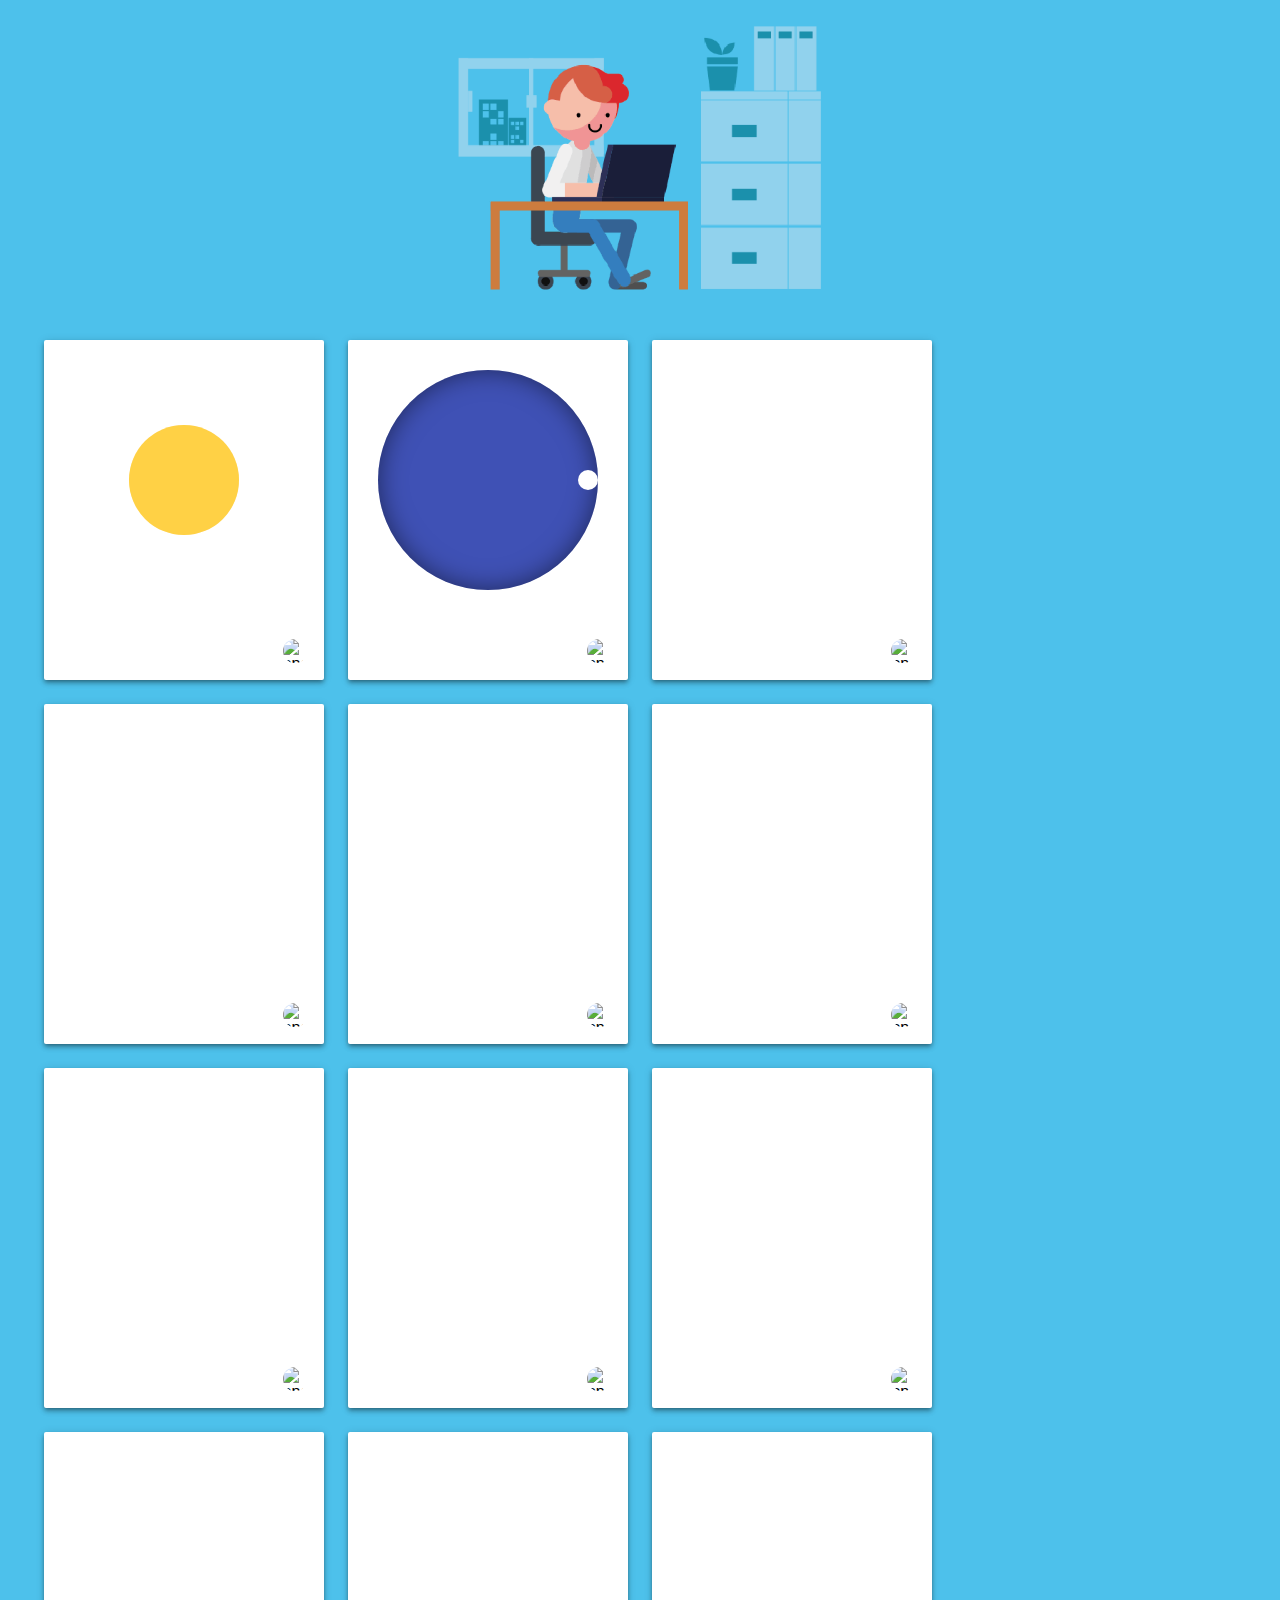
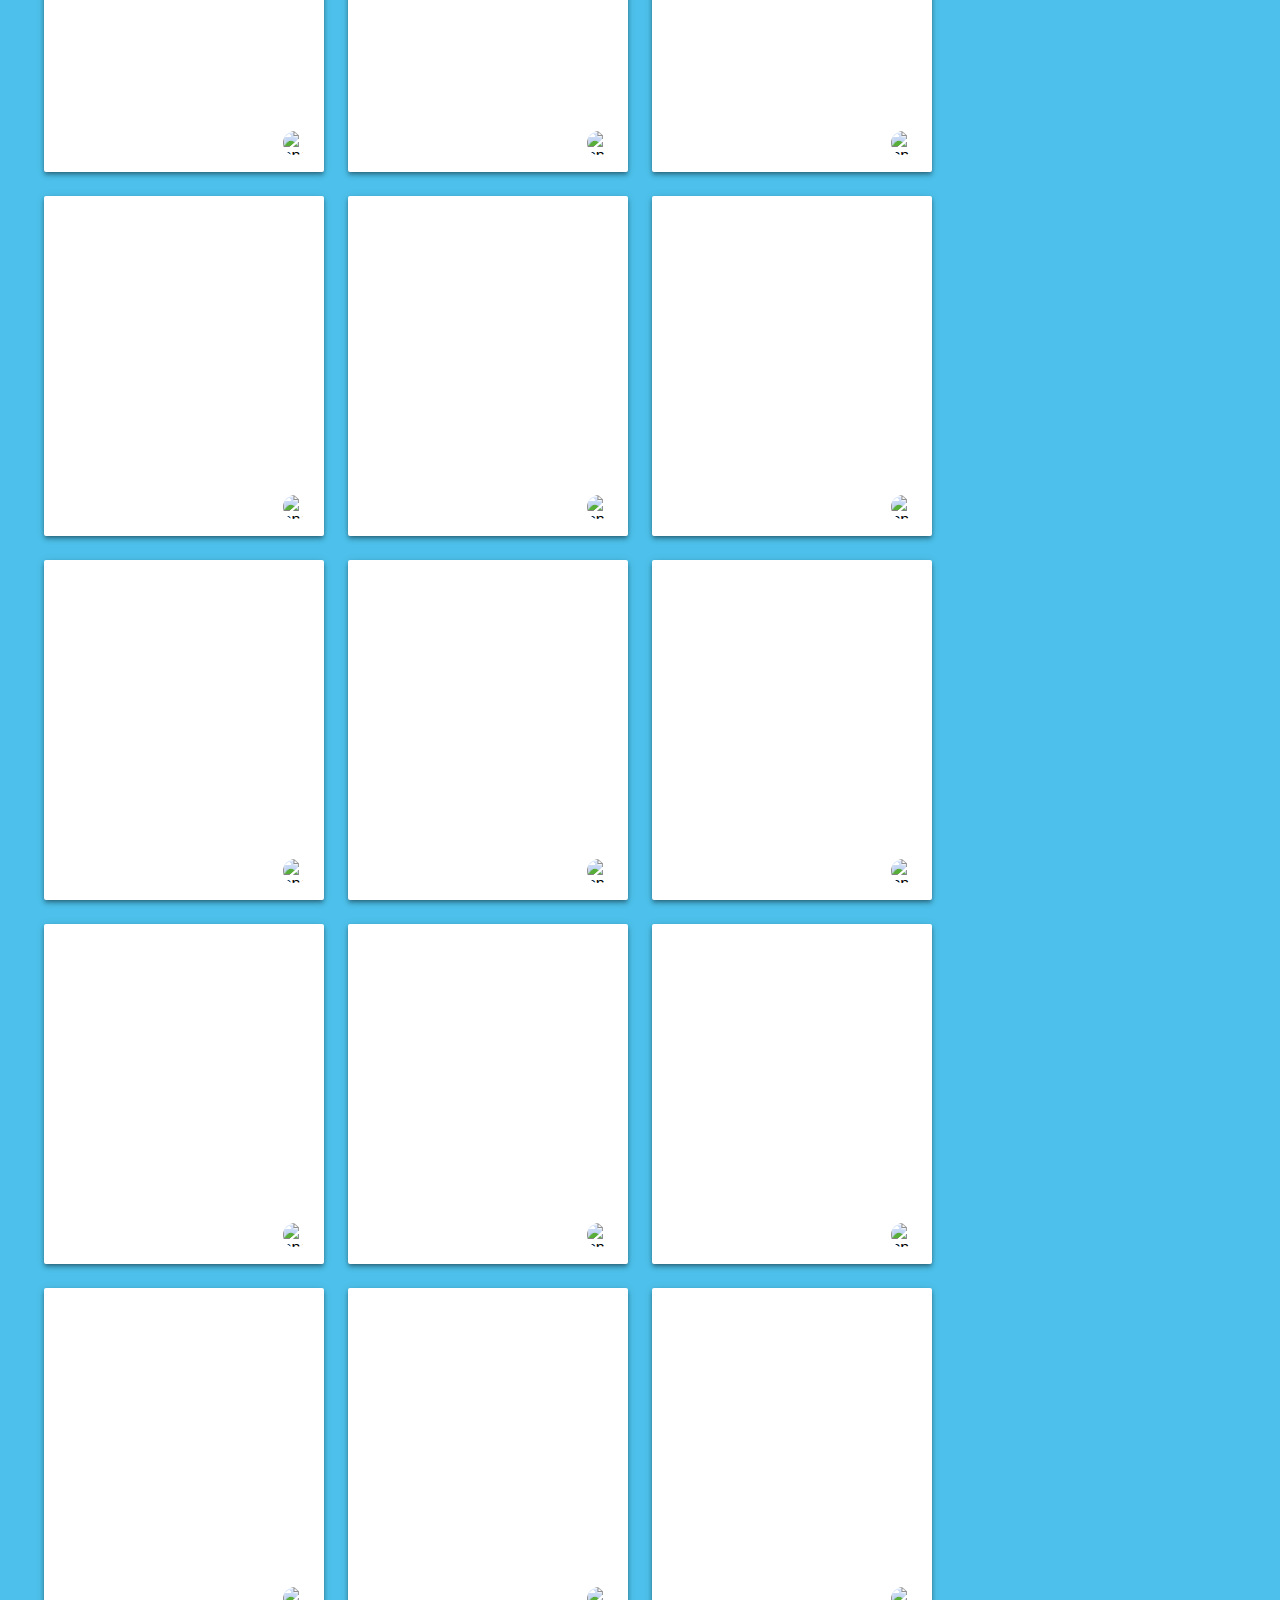
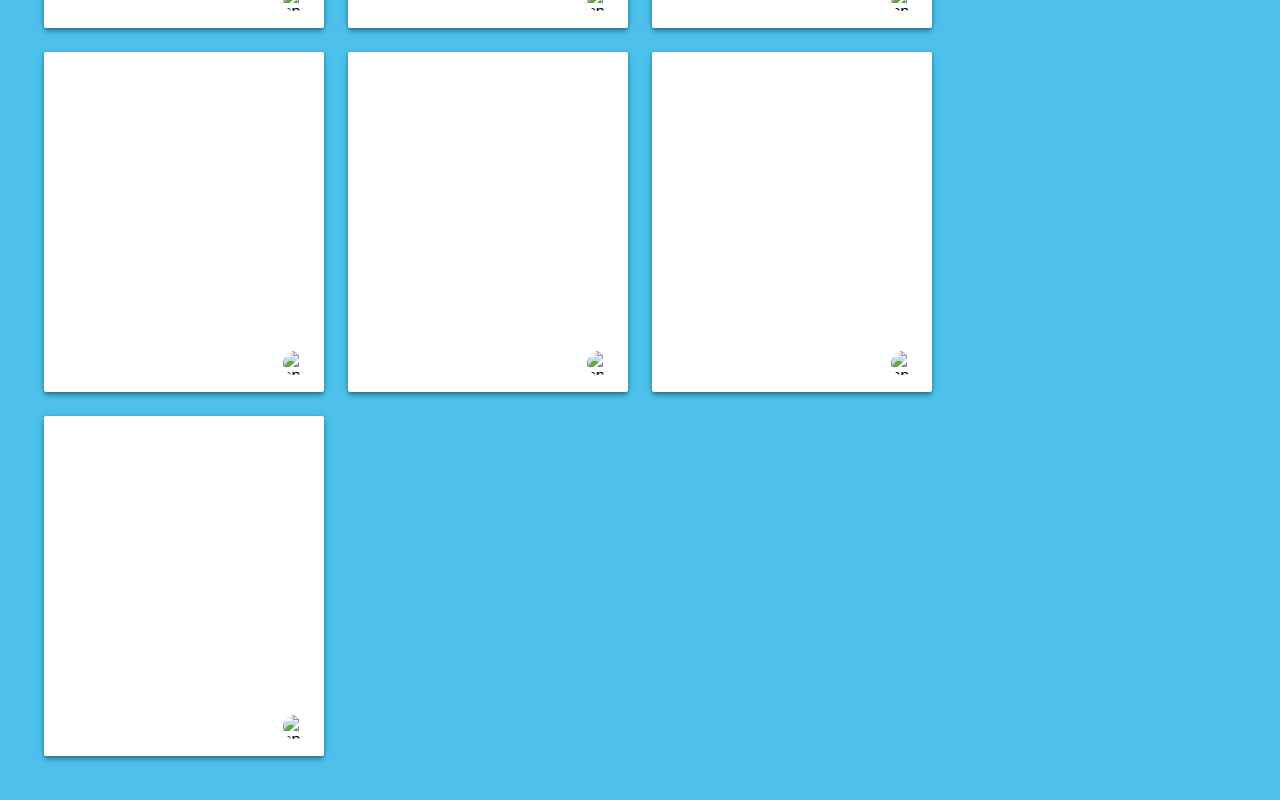
==== coding.html @ 50e4f15d "trying somethin new" ====
<!DOCTYPE html>
<html lang="en">

<head>
    <meta charset="UTF-8">
    <title>Coding</title>
    <meta name="viewport" content="width=device-width, initial-scale=1" />
    <meta name="theme-color" content="#03a9f4" />
    <!-- <link href="https://fonts.googleapis.com/css?family=Fira+Sans:400,500,700" rel="stylesheet"> -->
    <link rel="stylesheet" href="styles/card-grid.min.css">
    <link rel="manifest" href="functions/manifest.json">
    <link rel="shortcut icon" href="assets/fav.ico">
    <link href="assets/fav.ico" rel="icon" sizes="192x192">
    <link rel="apple-touch-icon" href="assets/fav.ico">
</head>

<body class="coding">
    <div class="header">
        <img src="assets/code.png" alt="code-image">
    </div>
    <div class="grid-wrapper">
        <div class="mini-card">
            <div class="animation-wrapper">
                <div class="cir"></div>
                <div class="cir cir-2 "></div>
            </div>
            <div class="open-logo">
                <img src="assets/open.svg" alt="open-svg" />
            </div>
        </div>
        <div class="mini-card ">
            <div class="animation-wrapper">
                <div class="clocks"></div>
            </div>
            <div class="open-logo">
                <img src="assets/open.svg" alt="open-svg" />
            </div>
        </div>
        <div class="mini-card ">
            <div class="animation-wrapper"></div>
            <div class="open-logo">
                <img src="assets/open.svg" alt="open-svg" />
            </div>
        </div>
        <div class="mini-card ">
            <div class="animation-wrapper"></div>
            <div class="open-logo">
                <img src="assets/open.svg" alt="open-svg" />
            </div>
        </div>
        <div class="mini-card ">
            <div class="animation-wrapper"></div>
            <div class="open-logo">
                <img src="assets/open.svg" alt="open-svg" />
            </div>
        </div>
        <div class="mini-card ">
            <div class="animation-wrapper"></div>
            <div class="open-logo">
                <img src="assets/open.svg" alt="open-svg" />
            </div>
        </div>
        <div class="mini-card ">
            <div class="animation-wrapper"></div>
            <div class="open-logo">
                <img src="assets/open.svg" alt="open-svg" />
            </div>
        </div>
        <div class="mini-card ">
            <div class="animation-wrapper"></div>
            <div class="open-logo">
                <img src="assets/open.svg" alt="open-svg" />
            </div>
        </div>
        <div class="mini-card ">
            <div class="animation-wrapper"></div>
            <div class="open-logo">
                <img src="assets/open.svg" alt="open-svg" />
            </div>
        </div>
        <div class="mini-card ">
            <div class="animation-wrapper"></div>
            <div class="open-logo">
                <img src="assets/open.svg" alt="open-svg" />
            </div>
        </div>
        <div class="mini-card ">
            <div class="animation-wrapper"></div>
            <div class="open-logo">
                <img src="assets/open.svg" alt="open-svg" />
            </div>
        </div>
        <div class="mini-card ">
            <div class="animation-wrapper"></div>
            <div class="open-logo">
                <img src="assets/open.svg" alt="open-svg" />
            </div>
        </div>
        <div class="mini-card ">
            <div class="animation-wrapper"></div>
            <div class="open-logo">
                <img src="assets/open.svg" alt="open-svg" />
            </div>
        </div>
        <div class="mini-card ">
            <div class="animation-wrapper"></div>
            <div class="open-logo">
                <img src="assets/open.svg" alt="open-svg" />
            </div>
        </div>
        <div class="mini-card ">
            <div class="animation-wrapper"></div>
            <div class="open-logo">
                <img src="assets/open.svg" alt="open-svg" />
            </div>
        </div>
        <div class="mini-card ">
            <div class="animation-wrapper"></div>
            <div class="open-logo">
                <img src="assets/open.svg" alt="open-svg" />
            </div>
        </div>
        <div class="mini-card ">
            <div class="animation-wrapper"></div>
            <div class="open-logo">
                <img src="assets/open.svg" alt="open-svg" />
            </div>
        </div>
        <div class="mini-card ">
            <div class="animation-wrapper"></div>
            <div class="open-logo">
                <img src="assets/open.svg" alt="open-svg" />
            </div>
        </div>
        <div class="mini-card ">
            <div class="animation-wrapper"></div>
            <div class="open-logo">
                <img src="assets/open.svg" alt="open-svg" />
            </div>
        </div>
        <div class="mini-card ">
            <div class="animation-wrapper"></div>
            <div class="open-logo">
                <img src="assets/open.svg" alt="open-svg" />
            </div>
        </div>
        <div class="mini-card ">
            <div class="animation-wrapper"></div>
            <div class="open-logo">
                <img src="assets/open.svg" alt="open-svg" />
            </div>
        </div>
        <div class="mini-card ">
            <div class="animation-wrapper"></div>
            <div class="open-logo">
                <img src="assets/open.svg" alt="open-svg" />
            </div>
        </div>
        <div class="mini-card ">
            <div class="animation-wrapper"></div>
            <div class="open-logo">
                <img src="assets/open.svg" alt="open-svg" />
            </div>
        </div>
        <div class="mini-card ">
            <div class="animation-wrapper"></div>
            <div class="open-logo">
                <img src="assets/open.svg" alt="open-svg" />
            </div>
        </div>
        <div class="mini-card ">
            <div class="animation-wrapper"></div>
            <div class="open-logo">
                <img src="assets/open.svg" alt="open-svg" />
            </div>
        </div>
        <div class="mini-card ">
            <div class="animation-wrapper"></div>
            <div class="open-logo">
                <img src="assets/open.svg" alt="open-svg" />
            </div>
        </div>
        <div class="mini-card ">
            <div class="animation-wrapper"></div>
            <div class="open-logo">
                <img src="assets/open.svg" alt="open-svg" />
            </div>
        </div>
        <div class="mini-card ">
            <div class="animation-wrapper"></div>
            <div class="open-logo">
                <img src="assets/open.svg" alt="open-svg" />
            </div>
        </div>
    </div>
</body>

<script>
    (function(i, s, o, g, r, a, m) {
        i['GoogleAnalyticsObject'] = r;
        i[r] = i[r] || function() {
            (i[r].q = i[r].q || []).push(arguments)
        }, i[r].l = 1 * new Date();
        a = s.createElement(o),
            m = s.getElementsByTagName(o)[0];
        a.async = 1;
        a.src = g;
        m.parentNode.insertBefore(a, m)
    })(window, document, 'script', 'https://www.google-analytics.com/analytics.js', 'ga');

    ga('create', 'UA-74051831-1', 'auto');
    ga('send', 'pageview');
</script>

</html>
---- styles/card-grid.min.css ----
@keyframes gol-gol{0%,100%{transform:rotateY(0deg);border:3px solid rgba(0,0,0,0.3)}50%{transform:rotateY(180deg);border:3px solid rgba(0,0,0,0.6)}}@keyframes chapak{0%,100%{transform:translate(-50%, -50%) scale(1)}50%{transform:translate(-50%, -50%) scale(1.5)}}@keyframes jaake-aa{0%{transform:translate(-50%, -50%) scale(1)}50%{transform:translate(-50%, -50%) scale(0)}100%{background:#71c646;transform:translate(-50%, -50%) scale(1)}}@keyframes gol-gol{0%,100%{transform:rotateY(0deg);border:3px solid rgba(0,0,0,0.3)}50%{transform:rotateY(180deg);border:3px solid rgba(0,0,0,0.6)}}@keyframes chapak{0%,100%{transform:translate(-50%, -50%) scale(1)}50%{transform:translate(-50%, -50%) scale(1.5)}}@keyframes jaake-aa{0%{transform:translate(-50%, -50%) scale(1)}50%{transform:translate(-50%, -50%) scale(0)}100%{background:#71c646;transform:translate(-50%, -50%) scale(1)}}.cir{position:relative;display:inline-block;top:50%;left:50%;-webkit-transform:translate(-50%, -50%);transform:translate(-50%, -50%);position:absolute;width:110px;height:110px;background:rgba(255,193,7,0.5);border-radius:50%;animation:ripple 2s ease-in-out infinite}.cir-2{animation:ripple 1s ease-in-out infinite}.clocks{position:relative;display:inline-block;top:50%;left:50%;-webkit-transform:translate(-50%, -50%);transform:translate(-50%, -50%);width:220px;height:220px;background:#3F51B5;box-shadow:inset 0 0 26px rgba(0,0,0,0.5);float:left;border-radius:50%;animation:tick-tock 2s ease-in-out infinite}.clocks::after{position:absolute;content:"";display:inline-block;width:20px;height:20px;background:#fff;border-radius:50%;right:0;transform:translateY(-50%);top:50%}@keyframes gol-gol{0%,100%{transform:rotateY(0deg);border:3px solid rgba(0,0,0,0.3)}50%{transform:rotateY(180deg);border:3px solid rgba(0,0,0,0.6)}}@keyframes chapak{0%,100%{transform:translate(-50%, -50%) scale(1)}50%{transform:translate(-50%, -50%) scale(1.5)}}@keyframes jaake-aa{0%{transform:translate(-50%, -50%) scale(1)}50%{transform:translate(-50%, -50%) scale(0)}100%{background:#71c646;transform:translate(-50%, -50%) scale(1)}}@keyframes ripple{0%,100%{transform:translate(-50%, -50%) scale(1)}50%{transform:translate(-50%, -50%) scale(2)}}@keyframes tick-tock{0%,100%{transform:translate(-50%, -50%) rotate(0deg)}50%{transform:translate(-50%, -50%) rotate(180deg)}}*{margin:0;padding:0;font-family:'Fira Sans', sans-serif;cursor:default}body.coding{background:#4dc1eb}body.design{background:#149853}body.photography{background:#ffca28}.header{width:100%;height:300px;overflow:hidden}.header img{position:relative;display:inline-block;left:50%;-webkit-transform:translateX(-50%);transform:translateX(-50%);width:400px}.header .p-top{top:-70px}.overflow-preset{overflow:visible}.grid-wrapper{overflow:hidden;width:1213px;margin:30px auto}@media only screen and (max-width: 1213px){.grid-wrapper{width:909px}}@media only screen and (max-width: 909px){.grid-wrapper{width:605px}}@media only screen and (max-width: 605px){.grid-wrapper{width:300px}}.mini-card{position:relative;width:280px;height:340px;background:#fff;margin:10px;border-radius:2px;box-shadow:0 4px 5px 0 rgba(0,0,0,0.14),0 1px 10px 0 rgba(0,0,0,0.12),0 2px 4px -1px rgba(0,0,0,0.4);display:inline-block}.mini-card .open-logo img{position:absolute;right:5px;bottom:5px;width:24px;height:24px;padding:12px;border-radius:50%;transition:all 0.2s ease-in-out}.mini-card .open-logo img:hover{background:rgba(0,0,0,0.2)}.mini-card .open-logo img:active{background:rgba(0,0,0,0.3)}.mini-card .animation-wrapper,.mini-card .design-wrapper,.mini-card .photography-wrapper{position:relative;display:inline-block;left:50%;-webkit-transform:translateX(-50%);transform:translateX(-50%);position:absolute;width:100%;height:280px;overflow:hidden;top:0}.mini-card .animation-wrapper img.design-svg,.mini-card .design-wrapper img.design-svg,.mini-card .photography-wrapper img.design-svg{position:relative;display:inline-block;top:50%;left:50%;-webkit-transform:translate(-50%, -50%);transform:translate(-50%, -50%);width:230px}.mini-card .animation-wrapper img.portfolio,.mini-card .design-wrapper img.portfolio,.mini-card .photography-wrapper img.portfolio{width:210px;border-radius:50%;background:#303f9f;box-shadow:0 8px 10px 1px rgba(0,0,0,0.14),0 3px 14px 2px rgba(0,0,0,0.12),0 5px 5px -3px rgba(0,0,0,0.4)}
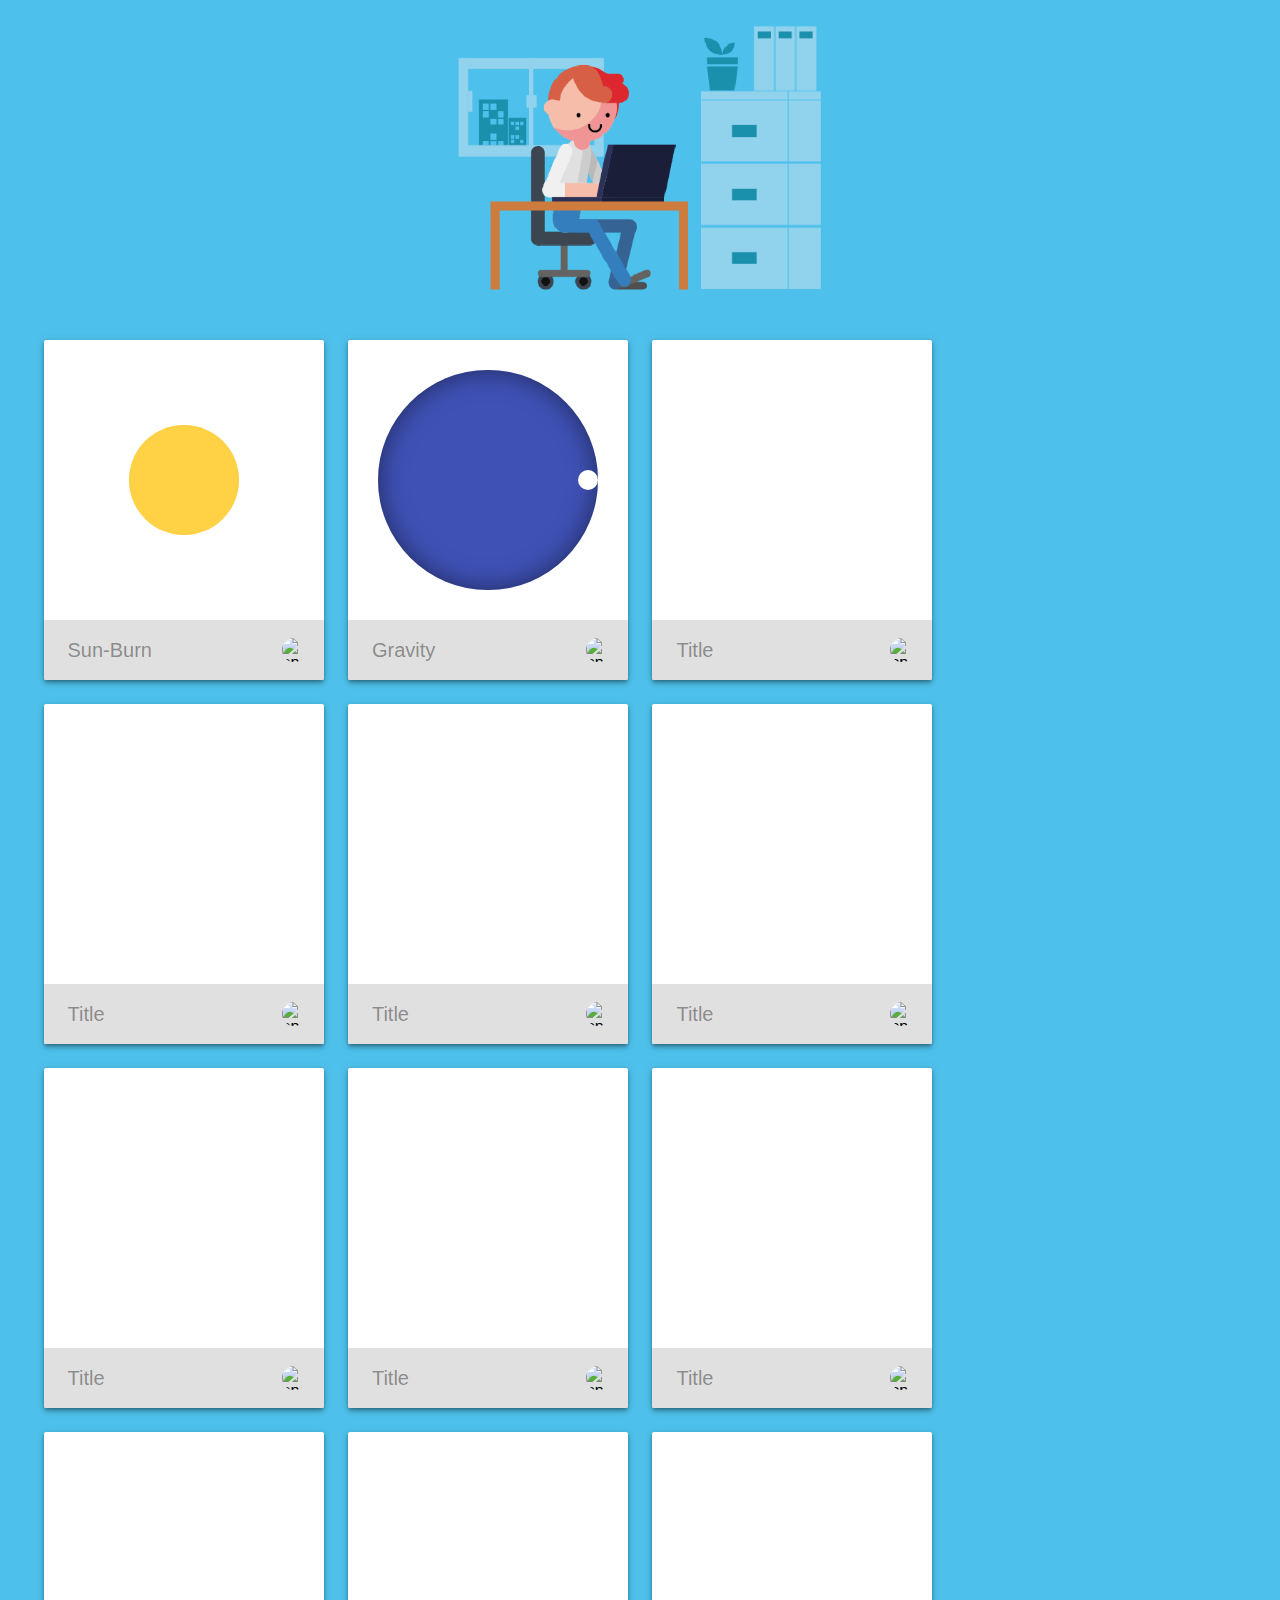
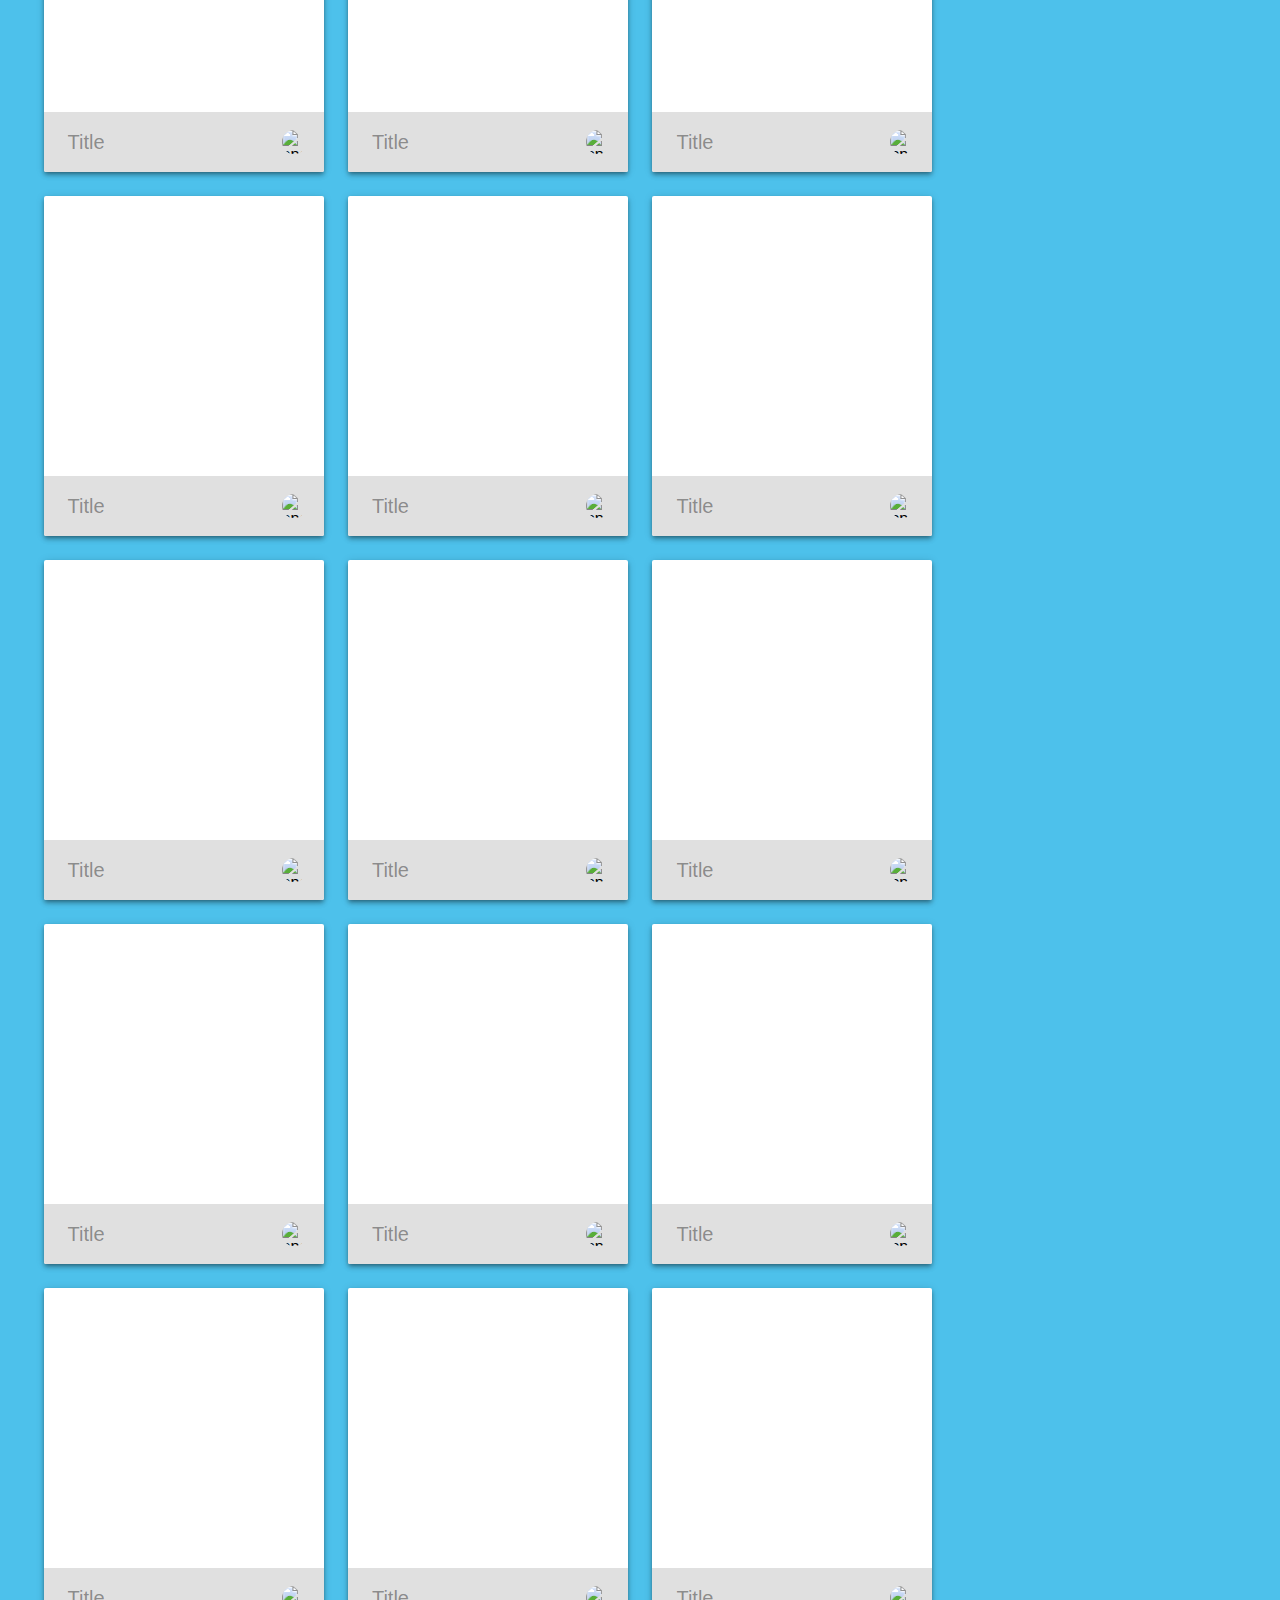
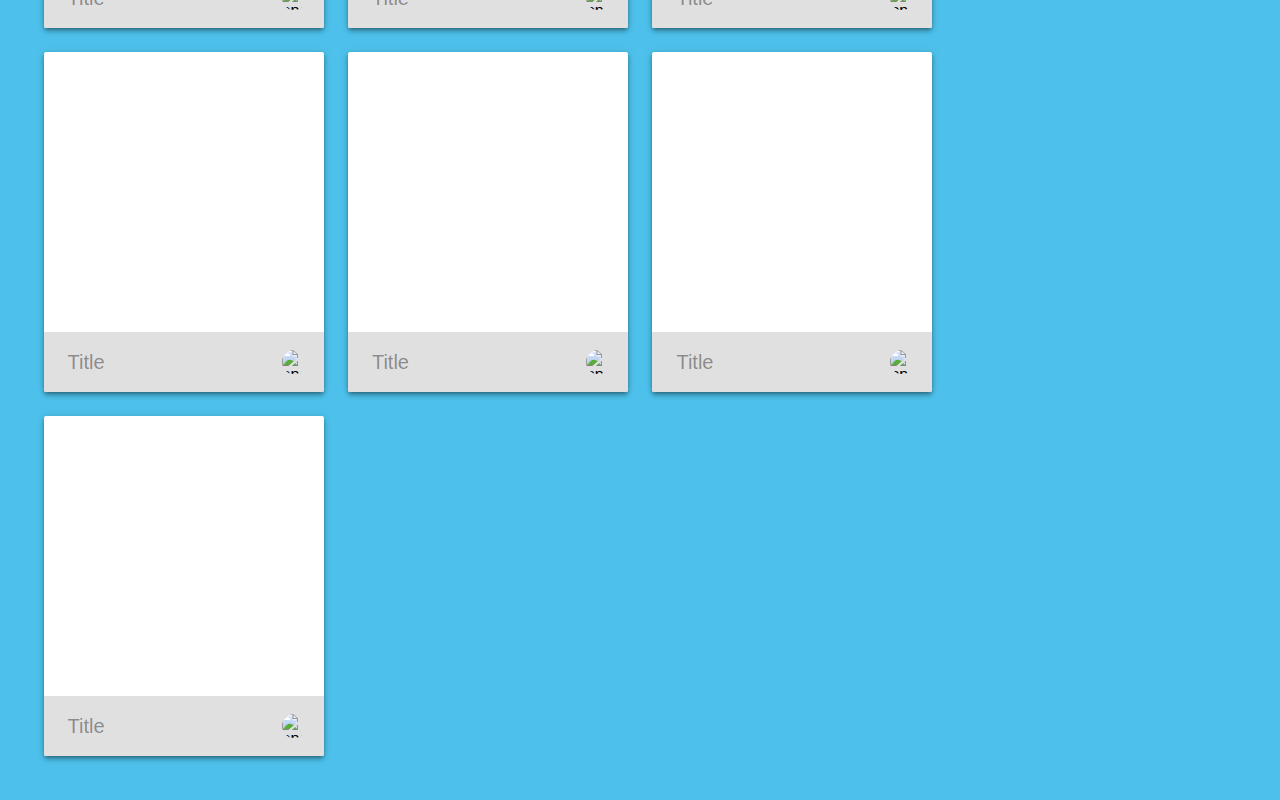
==== commit 53a575dd: "photography grid begin" ====
--- a/coding.html
+++ b/coding.html
@@ -15,181 +15,183 @@
 </head>
 
 <body class="coding">
-    <div class="header">
-        <img src="assets/code.png" alt="code-image">
-    </div>
-    <div class="grid-wrapper">
-        <div class="mini-card">
-            <div class="animation-wrapper">
-                <div class="cir"></div>
-                <div class="cir cir-2 "></div>
-            </div>
-            <div class="open-logo">
-                <img src="assets/open.svg" alt="open-svg" />
-            </div>
+    <div class="wrapper">
+        <div class="header">
+            <img class="open-logo" src="assets/code.png" alt="code-image">
         </div>
-        <div class="mini-card ">
-            <div class="animation-wrapper">
-                <div class="clocks"></div>
-            </div>
-            <div class="open-logo">
-                <img src="assets/open.svg" alt="open-svg" />
-            </div>
-        </div>
-        <div class="mini-card ">
-            <div class="animation-wrapper"></div>
-            <div class="open-logo">
-                <img src="assets/open.svg" alt="open-svg" />
-            </div>
-        </div>
-        <div class="mini-card ">
-            <div class="animation-wrapper"></div>
-            <div class="open-logo">
-                <img src="assets/open.svg" alt="open-svg" />
-            </div>
-        </div>
-        <div class="mini-card ">
-            <div class="animation-wrapper"></div>
-            <div class="open-logo">
-                <img src="assets/open.svg" alt="open-svg" />
-            </div>
-        </div>
-        <div class="mini-card ">
-            <div class="animation-wrapper"></div>
-            <div class="open-logo">
-                <img src="assets/open.svg" alt="open-svg" />
-            </div>
-        </div>
-        <div class="mini-card ">
-            <div class="animation-wrapper"></div>
-            <div class="open-logo">
-                <img src="assets/open.svg" alt="open-svg" />
-            </div>
-        </div>
-        <div class="mini-card ">
-            <div class="animation-wrapper"></div>
-            <div class="open-logo">
-                <img src="assets/open.svg" alt="open-svg" />
-            </div>
-        </div>
-        <div class="mini-card ">
-            <div class="animation-wrapper"></div>
-            <div class="open-logo">
-                <img src="assets/open.svg" alt="open-svg" />
-            </div>
-        </div>
-        <div class="mini-card ">
-            <div class="animation-wrapper"></div>
-            <div class="open-logo">
-                <img src="assets/open.svg" alt="open-svg" />
-            </div>
-        </div>
-        <div class="mini-card ">
-            <div class="animation-wrapper"></div>
-            <div class="open-logo">
-                <img src="assets/open.svg" alt="open-svg" />
-            </div>
-        </div>
-        <div class="mini-card ">
-            <div class="animation-wrapper"></div>
-            <div class="open-logo">
-                <img src="assets/open.svg" alt="open-svg" />
-            </div>
-        </div>
-        <div class="mini-card ">
-            <div class="animation-wrapper"></div>
-            <div class="open-logo">
-                <img src="assets/open.svg" alt="open-svg" />
-            </div>
-        </div>
-        <div class="mini-card ">
-            <div class="animation-wrapper"></div>
-            <div class="open-logo">
-                <img src="assets/open.svg" alt="open-svg" />
-            </div>
-        </div>
-        <div class="mini-card ">
-            <div class="animation-wrapper"></div>
-            <div class="open-logo">
-                <img src="assets/open.svg" alt="open-svg" />
-            </div>
-        </div>
-        <div class="mini-card ">
-            <div class="animation-wrapper"></div>
-            <div class="open-logo">
-                <img src="assets/open.svg" alt="open-svg" />
-            </div>
-        </div>
-        <div class="mini-card ">
-            <div class="animation-wrapper"></div>
-            <div class="open-logo">
-                <img src="assets/open.svg" alt="open-svg" />
-            </div>
-        </div>
-        <div class="mini-card ">
-            <div class="animation-wrapper"></div>
-            <div class="open-logo">
-                <img src="assets/open.svg" alt="open-svg" />
-            </div>
-        </div>
-        <div class="mini-card ">
-            <div class="animation-wrapper"></div>
-            <div class="open-logo">
-                <img src="assets/open.svg" alt="open-svg" />
-            </div>
-        </div>
-        <div class="mini-card ">
-            <div class="animation-wrapper"></div>
-            <div class="open-logo">
-                <img src="assets/open.svg" alt="open-svg" />
-            </div>
-        </div>
-        <div class="mini-card ">
-            <div class="animation-wrapper"></div>
-            <div class="open-logo">
-                <img src="assets/open.svg" alt="open-svg" />
-            </div>
-        </div>
-        <div class="mini-card ">
-            <div class="animation-wrapper"></div>
-            <div class="open-logo">
-                <img src="assets/open.svg" alt="open-svg" />
-            </div>
-        </div>
-        <div class="mini-card ">
-            <div class="animation-wrapper"></div>
-            <div class="open-logo">
-                <img src="assets/open.svg" alt="open-svg" />
-            </div>
-        </div>
-        <div class="mini-card ">
-            <div class="animation-wrapper"></div>
-            <div class="open-logo">
-                <img src="assets/open.svg" alt="open-svg" />
-            </div>
-        </div>
-        <div class="mini-card ">
-            <div class="animation-wrapper"></div>
-            <div class="open-logo">
-                <img src="assets/open.svg" alt="open-svg" />
-            </div>
-        </div>
-        <div class="mini-card ">
-            <div class="animation-wrapper"></div>
-            <div class="open-logo">
-                <img src="assets/open.svg" alt="open-svg" />
-            </div>
-        </div>
-        <div class="mini-card ">
-            <div class="animation-wrapper"></div>
-            <div class="open-logo">
-                <img src="assets/open.svg" alt="open-svg" />
-            </div>
-        </div>
-        <div class="mini-card ">
-            <div class="animation-wrapper"></div>
-            <div class="open-logo">
-                <img src="assets/open.svg" alt="open-svg" />
+        <div class="grid-wrapper">
+            <div class="mini-card">
+                <div class="animation-wrapper">
+                    <div class="cir"></div>
+                    <div class="cir cir-2 "></div>
+                </div>
+                <div class="title-bar"> <span> Sun-Burn </span>
+                    <img class="open-logo" src="assets/open.svg" alt="open-svg" />
+                </div>
+            </div>
+            <div class="mini-card ">
+                <div class="animation-wrapper">
+                    <div class="clocks"></div>
+                </div>
+                <div class="title-bar"> <span> Gravity </span>
+                    <img class="open-logo" src="assets/open.svg" alt="open-svg" />
+                </div>
+            </div>
+            <div class="mini-card ">
+                <div class="animation-wrapper"></div>
+                <div class="title-bar"> <span> Title </span>
+                    <img class="open-logo" src="assets/open.svg" alt="open-svg" />
+                </div>
+            </div>
+            <div class="mini-card ">
+                <div class="animation-wrapper"></div>
+                <div class="title-bar"> <span> Title </span>
+                    <img class="open-logo" src="assets/open.svg" alt="open-svg" />
+                </div>
+            </div>
+            <div class="mini-card ">
+                <div class="animation-wrapper"></div>
+                <div class="title-bar"> <span> Title </span>
+                    <img class="open-logo" src="assets/open.svg" alt="open-svg" />
+                </div>
+            </div>
+            <div class="mini-card ">
+                <div class="animation-wrapper"></div>
+                <div class="title-bar"> <span> Title </span>
+                    <img class="open-logo" src="assets/open.svg" alt="open-svg" />
+                </div>
+            </div>
+            <div class="mini-card ">
+                <div class="animation-wrapper"></div>
+                <div class="title-bar"> <span> Title </span>
+                    <img class="open-logo" src="assets/open.svg" alt="open-svg" />
+                </div>
+            </div>
+            <div class="mini-card ">
+                <div class="animation-wrapper"></div>
+                <div class="title-bar"> <span> Title </span>
+                    <img class="open-logo" src="assets/open.svg" alt="open-svg" />
+                </div>
+            </div>
+            <div class="mini-card ">
+                <div class="animation-wrapper"></div>
+                <div class="title-bar"> <span> Title </span>
+                    <img class="open-logo" src="assets/open.svg" alt="open-svg" />
+                </div>
+            </div>
+            <div class="mini-card ">
+                <div class="animation-wrapper"></div>
+                <div class="title-bar"> <span> Title </span>
+                    <img class="open-logo" src="assets/open.svg" alt="open-svg" />
+                </div>
+            </div>
+            <div class="mini-card ">
+                <div class="animation-wrapper"></div>
+                <div class="title-bar"> <span> Title </span>
+                    <img class="open-logo" src="assets/open.svg" alt="open-svg" />
+                </div>
+            </div>
+            <div class="mini-card ">
+                <div class="animation-wrapper"></div>
+                <div class="title-bar"> <span> Title </span>
+                    <img class="open-logo" src="assets/open.svg" alt="open-svg" />
+                </div>
+            </div>
+            <div class="mini-card ">
+                <div class="animation-wrapper"></div>
+                <div class="title-bar"> <span> Title </span>
+                    <img class="open-logo" src="assets/open.svg" alt="open-svg" />
+                </div>
+            </div>
+            <div class="mini-card ">
+                <div class="animation-wrapper"></div>
+                <div class="title-bar"> <span> Title </span>
+                    <img class="open-logo" src="assets/open.svg" alt="open-svg" />
+                </div>
+            </div>
+            <div class="mini-card ">
+                <div class="animation-wrapper"></div>
+                <div class="title-bar"> <span> Title </span>
+                    <img class="open-logo" src="assets/open.svg" alt="open-svg" />
+                </div>
+            </div>
+            <div class="mini-card ">
+                <div class="animation-wrapper"></div>
+                <div class="title-bar"> <span> Title </span>
+                    <img class="open-logo" src="assets/open.svg" alt="open-svg" />
+                </div>
+            </div>
+            <div class="mini-card ">
+                <div class="animation-wrapper"></div>
+                <div class="title-bar"> <span> Title </span>
+                    <img class="open-logo" src="assets/open.svg" alt="open-svg" />
+                </div>
+            </div>
+            <div class="mini-card ">
+                <div class="animation-wrapper"></div>
+                <div class="title-bar"> <span> Title </span>
+                    <img class="open-logo" src="assets/open.svg" alt="open-svg" />
+                </div>
+            </div>
+            <div class="mini-card ">
+                <div class="animation-wrapper"></div>
+                <div class="title-bar"> <span> Title </span>
+                    <img class="open-logo" src="assets/open.svg" alt="open-svg" />
+                </div>
+            </div>
+            <div class="mini-card ">
+                <div class="animation-wrapper"></div>
+                <div class="title-bar"> <span> Title </span>
+                    <img class="open-logo" src="assets/open.svg" alt="open-svg" />
+                </div>
+            </div>
+            <div class="mini-card ">
+                <div class="animation-wrapper"></div>
+                <div class="title-bar"> <span> Title </span>
+                    <img class="open-logo" src="assets/open.svg" alt="open-svg" />
+                </div>
+            </div>
+            <div class="mini-card ">
+                <div class="animation-wrapper"></div>
+                <div class="title-bar"> <span> Title </span>
+                    <img class="open-logo" src="assets/open.svg" alt="open-svg" />
+                </div>
+            </div>
+            <div class="mini-card ">
+                <div class="animation-wrapper"></div>
+                <div class="title-bar"> <span> Title </span>
+                    <img class="open-logo" src="assets/open.svg" alt="open-svg" />
+                </div>
+            </div>
+            <div class="mini-card ">
+                <div class="animation-wrapper"></div>
+                <div class="title-bar"> <span> Title </span>
+                    <img class="open-logo" src="assets/open.svg" alt="open-svg" />
+                </div>
+            </div>
+            <div class="mini-card ">
+                <div class="animation-wrapper"></div>
+                <div class="title-bar"> <span> Title </span>
+                    <img class="open-logo" src="assets/open.svg" alt="open-svg" />
+                </div>
+            </div>
+            <div class="mini-card ">
+                <div class="animation-wrapper"></div>
+                <div class="title-bar"> <span> Title </span>
+                    <img class="open-logo" src="assets/open.svg" alt="open-svg" />
+                </div>
+            </div>
+            <div class="mini-card ">
+                <div class="animation-wrapper"></div>
+                <div class="title-bar"> <span> Title </span>
+                    <img class="open-logo" src="assets/open.svg" alt="open-svg" />
+                </div>
+            </div>
+            <div class="mini-card ">
+                <div class="animation-wrapper"></div>
+                <div class="title-bar"> <span> Title </span>
+                    <img class="open-logo" src="assets/open.svg" alt="open-svg" />
+                </div>
             </div>
         </div>
     </div>
--- a/styles/card-grid.min.css
+++ b/styles/card-grid.min.css
@@ -1 +1 @@
-@keyframes gol-gol{0%,100%{transform:rotateY(0deg);border:3px solid rgba(0,0,0,0.3)}50%{transform:rotateY(180deg);border:3px solid rgba(0,0,0,0.6)}}@keyframes chapak{0%,100%{transform:translate(-50%, -50%) scale(1)}50%{transform:translate(-50%, -50%) scale(1.5)}}@keyframes jaake-aa{0%{transform:translate(-50%, -50%) scale(1)}50%{transform:translate(-50%, -50%) scale(0)}100%{background:#71c646;transform:translate(-50%, -50%) scale(1)}}@keyframes gol-gol{0%,100%{transform:rotateY(0deg);border:3px solid rgba(0,0,0,0.3)}50%{transform:rotateY(180deg);border:3px solid rgba(0,0,0,0.6)}}@keyframes chapak{0%,100%{transform:translate(-50%, -50%) scale(1)}50%{transform:translate(-50%, -50%) scale(1.5)}}@keyframes jaake-aa{0%{transform:translate(-50%, -50%) scale(1)}50%{transform:translate(-50%, -50%) scale(0)}100%{background:#71c646;transform:translate(-50%, -50%) scale(1)}}.cir{position:relative;display:inline-block;top:50%;left:50%;-webkit-transform:translate(-50%, -50%);transform:translate(-50%, -50%);position:absolute;width:110px;height:110px;background:rgba(255,193,7,0.5);border-radius:50%;animation:ripple 2s ease-in-out infinite}.cir-2{animation:ripple 1s ease-in-out infinite}.clocks{position:relative;display:inline-block;top:50%;left:50%;-webkit-transform:translate(-50%, -50%);transform:translate(-50%, -50%);width:220px;height:220px;background:#3F51B5;box-shadow:inset 0 0 26px rgba(0,0,0,0.5);float:left;border-radius:50%;animation:tick-tock 2s ease-in-out infinite}.clocks::after{position:absolute;content:"";display:inline-block;width:20px;height:20px;background:#fff;border-radius:50%;right:0;transform:translateY(-50%);top:50%}@keyframes gol-gol{0%,100%{transform:rotateY(0deg);border:3px solid rgba(0,0,0,0.3)}50%{transform:rotateY(180deg);border:3px solid rgba(0,0,0,0.6)}}@keyframes chapak{0%,100%{transform:translate(-50%, -50%) scale(1)}50%{transform:translate(-50%, -50%) scale(1.5)}}@keyframes jaake-aa{0%{transform:translate(-50%, -50%) scale(1)}50%{transform:translate(-50%, -50%) scale(0)}100%{background:#71c646;transform:translate(-50%, -50%) scale(1)}}@keyframes ripple{0%,100%{transform:translate(-50%, -50%) scale(1)}50%{transform:translate(-50%, -50%) scale(2)}}@keyframes tick-tock{0%,100%{transform:translate(-50%, -50%) rotate(0deg)}50%{transform:translate(-50%, -50%) rotate(180deg)}}*{margin:0;padding:0;font-family:'Fira Sans', sans-serif;cursor:default}body.coding{background:#4dc1eb}body.design{background:#149853}body.photography{background:#ffca28}.header{width:100%;height:300px;overflow:hidden}.header img{position:relative;display:inline-block;left:50%;-webkit-transform:translateX(-50%);transform:translateX(-50%);width:400px}.header .p-top{top:-70px}.overflow-preset{overflow:visible}.grid-wrapper{overflow:hidden;width:1213px;margin:30px auto}@media only screen and (max-width: 1213px){.grid-wrapper{width:909px}}@media only screen and (max-width: 909px){.grid-wrapper{width:605px}}@media only screen and (max-width: 605px){.grid-wrapper{width:300px}}.mini-card{position:relative;width:280px;height:340px;background:#fff;margin:10px;border-radius:2px;box-shadow:0 4px 5px 0 rgba(0,0,0,0.14),0 1px 10px 0 rgba(0,0,0,0.12),0 2px 4px -1px rgba(0,0,0,0.4);display:inline-block}.mini-card .open-logo img{position:absolute;right:5px;bottom:5px;width:24px;height:24px;padding:12px;border-radius:50%;transition:all 0.2s ease-in-out}.mini-card .open-logo img:hover{background:rgba(0,0,0,0.2)}.mini-card .open-logo img:active{background:rgba(0,0,0,0.3)}.mini-card .animation-wrapper,.mini-card .design-wrapper,.mini-card .photography-wrapper{position:relative;display:inline-block;left:50%;-webkit-transform:translateX(-50%);transform:translateX(-50%);position:absolute;width:100%;height:280px;overflow:hidden;top:0}.mini-card .animation-wrapper img.design-svg,.mini-card .design-wrapper img.design-svg,.mini-card .photography-wrapper img.design-svg{position:relative;display:inline-block;top:50%;left:50%;-webkit-transform:translate(-50%, -50%);transform:translate(-50%, -50%);width:230px}.mini-card .animation-wrapper img.portfolio,.mini-card .design-wrapper img.portfolio,.mini-card .photography-wrapper img.portfolio{width:210px;border-radius:50%;background:#303f9f;box-shadow:0 8px 10px 1px rgba(0,0,0,0.14),0 3px 14px 2px rgba(0,0,0,0.12),0 5px 5px -3px rgba(0,0,0,0.4)}
+@keyframes gol-gol{0%,100%{transform:rotateY(0deg);border:3px solid rgba(0,0,0,0.3)}50%{transform:rotateY(180deg);border:3px solid rgba(0,0,0,0.6)}}@keyframes chapak{0%,100%{transform:translate(-50%, -50%) scale(1)}50%{transform:translate(-50%, -50%) scale(1.5)}}@keyframes jaake-aa{0%{transform:translate(-50%, -50%) scale(1)}50%{transform:translate(-50%, -50%) scale(0)}100%{background:#71c646;transform:translate(-50%, -50%) scale(1)}}@keyframes gol-gol{0%,100%{transform:rotateY(0deg);border:3px solid rgba(0,0,0,0.3)}50%{transform:rotateY(180deg);border:3px solid rgba(0,0,0,0.6)}}@keyframes chapak{0%,100%{transform:translate(-50%, -50%) scale(1)}50%{transform:translate(-50%, -50%) scale(1.5)}}@keyframes jaake-aa{0%{transform:translate(-50%, -50%) scale(1)}50%{transform:translate(-50%, -50%) scale(0)}100%{background:#71c646;transform:translate(-50%, -50%) scale(1)}}.cir{position:relative;display:inline-block;top:50%;left:50%;-webkit-transform:translate(-50%, -50%);transform:translate(-50%, -50%);position:absolute;width:110px;height:110px;background:rgba(255,193,7,0.5);border-radius:50%;animation:ripple 2s ease-in-out infinite}.cir-2{animation:ripple 1s ease-in-out infinite}.clocks{position:relative;display:inline-block;top:50%;left:50%;-webkit-transform:translate(-50%, -50%);transform:translate(-50%, -50%);width:220px;height:220px;background:#3F51B5;box-shadow:inset 0 0 26px rgba(0,0,0,0.5);float:left;border-radius:50%;animation:tick-tock 2s ease-in-out infinite}.clocks::after{position:absolute;content:"";display:inline-block;width:20px;height:20px;background:#fff;border-radius:50%;right:0;transform:translateY(-50%);top:50%}@keyframes gol-gol{0%,100%{transform:rotateY(0deg);border:3px solid rgba(0,0,0,0.3)}50%{transform:rotateY(180deg);border:3px solid rgba(0,0,0,0.6)}}@keyframes chapak{0%,100%{transform:translate(-50%, -50%) scale(1)}50%{transform:translate(-50%, -50%) scale(1.5)}}@keyframes jaake-aa{0%{transform:translate(-50%, -50%) scale(1)}50%{transform:translate(-50%, -50%) scale(0)}100%{background:#71c646;transform:translate(-50%, -50%) scale(1)}}@keyframes ripple{0%,100%{transform:translate(-50%, -50%) scale(1)}50%{transform:translate(-50%, -50%) scale(2)}}@keyframes tick-tock{0%,100%{transform:translate(-50%, -50%) rotate(0deg)}50%{transform:translate(-50%, -50%) rotate(180deg)}}*{margin:0;padding:0;font-family:'Fira Sans', sans-serif;cursor:default}body.coding{background:#4dc1eb}body.design{background:#149853}body.photography{background:#ffca28}.wrapper{overflow:hidden}.header{width:100%;height:300px}.header img{position:relative;display:inline-block;left:50%;-webkit-transform:translateX(-50%);transform:translateX(-50%);width:400px}.header .p-top{top:-70px}.grid-wrapper{overflow:hidden;width:1213px;margin:30px auto}@media only screen and (max-width: 1213px){.grid-wrapper{width:909px}}@media only screen and (max-width: 909px){.grid-wrapper{width:605px}}@media only screen and (max-width: 605px){.grid-wrapper{width:300px}}.mini-card{position:relative;width:280px;height:340px;background:#fff;margin:10px;border-radius:2px;box-shadow:0 4px 5px 0 rgba(0,0,0,0.14),0 1px 10px 0 rgba(0,0,0,0.12),0 2px 4px -1px rgba(0,0,0,0.4);display:inline-block;overflow:hidden}.mini-card .title-bar{width:100%;height:60px;position:absolute;bottom:0;background:#E0E0E0}.mini-card .title-bar span{position:relative;display:inline-block;top:50%;-webkit-transform:translateY(-50%);transform:translateY(-50%);color:rgba(0,0,0,0.4);font-size:20px;left:24px}.mini-card .title-bar img.open-logo{position:relative;display:inline-block;top:50%;-webkit-transform:translateY(-50%);transform:translateY(-50%);position:absolute;right:8px;width:24px;height:24px;padding:10px;border-radius:50%;transition:all 0.2s ease-in-out}.mini-card .title-bar img.open-logo:hover{background:rgba(0,0,0,0.1)}.mini-card .title-bar img.open-logo:active{background:rgba(0,0,0,0.2)}.mini-card .animation-wrapper,.mini-card .design-wrapper,.mini-card .photography-wrapper{position:relative;display:inline-block;left:50%;-webkit-transform:translateX(-50%);transform:translateX(-50%);position:absolute;width:100%;height:280px;overflow:hidden;top:0}.mini-card .animation-wrapper img.design-svg,.mini-card .design-wrapper img.design-svg,.mini-card .photography-wrapper img.design-svg{position:relative;display:inline-block;top:50%;left:50%;-webkit-transform:translate(-50%, -50%);transform:translate(-50%, -50%);width:230px}.mini-card .animation-wrapper img.portfolio,.mini-card .design-wrapper img.portfolio,.mini-card .photography-wrapper img.portfolio{width:210px;border-radius:50%;background:#303f9f;box-shadow:0 8px 10px 1px rgba(0,0,0,0.14),0 3px 14px 2px rgba(0,0,0,0.12),0 5px 5px -3px rgba(0,0,0,0.4)}.mini-card .animation-wrapper img.fb-photos,.mini-card .design-wrapper img.fb-photos,.mini-card .photography-wrapper img.fb-photos{width:100%;transform:scale(0.9);border-radius:2px}
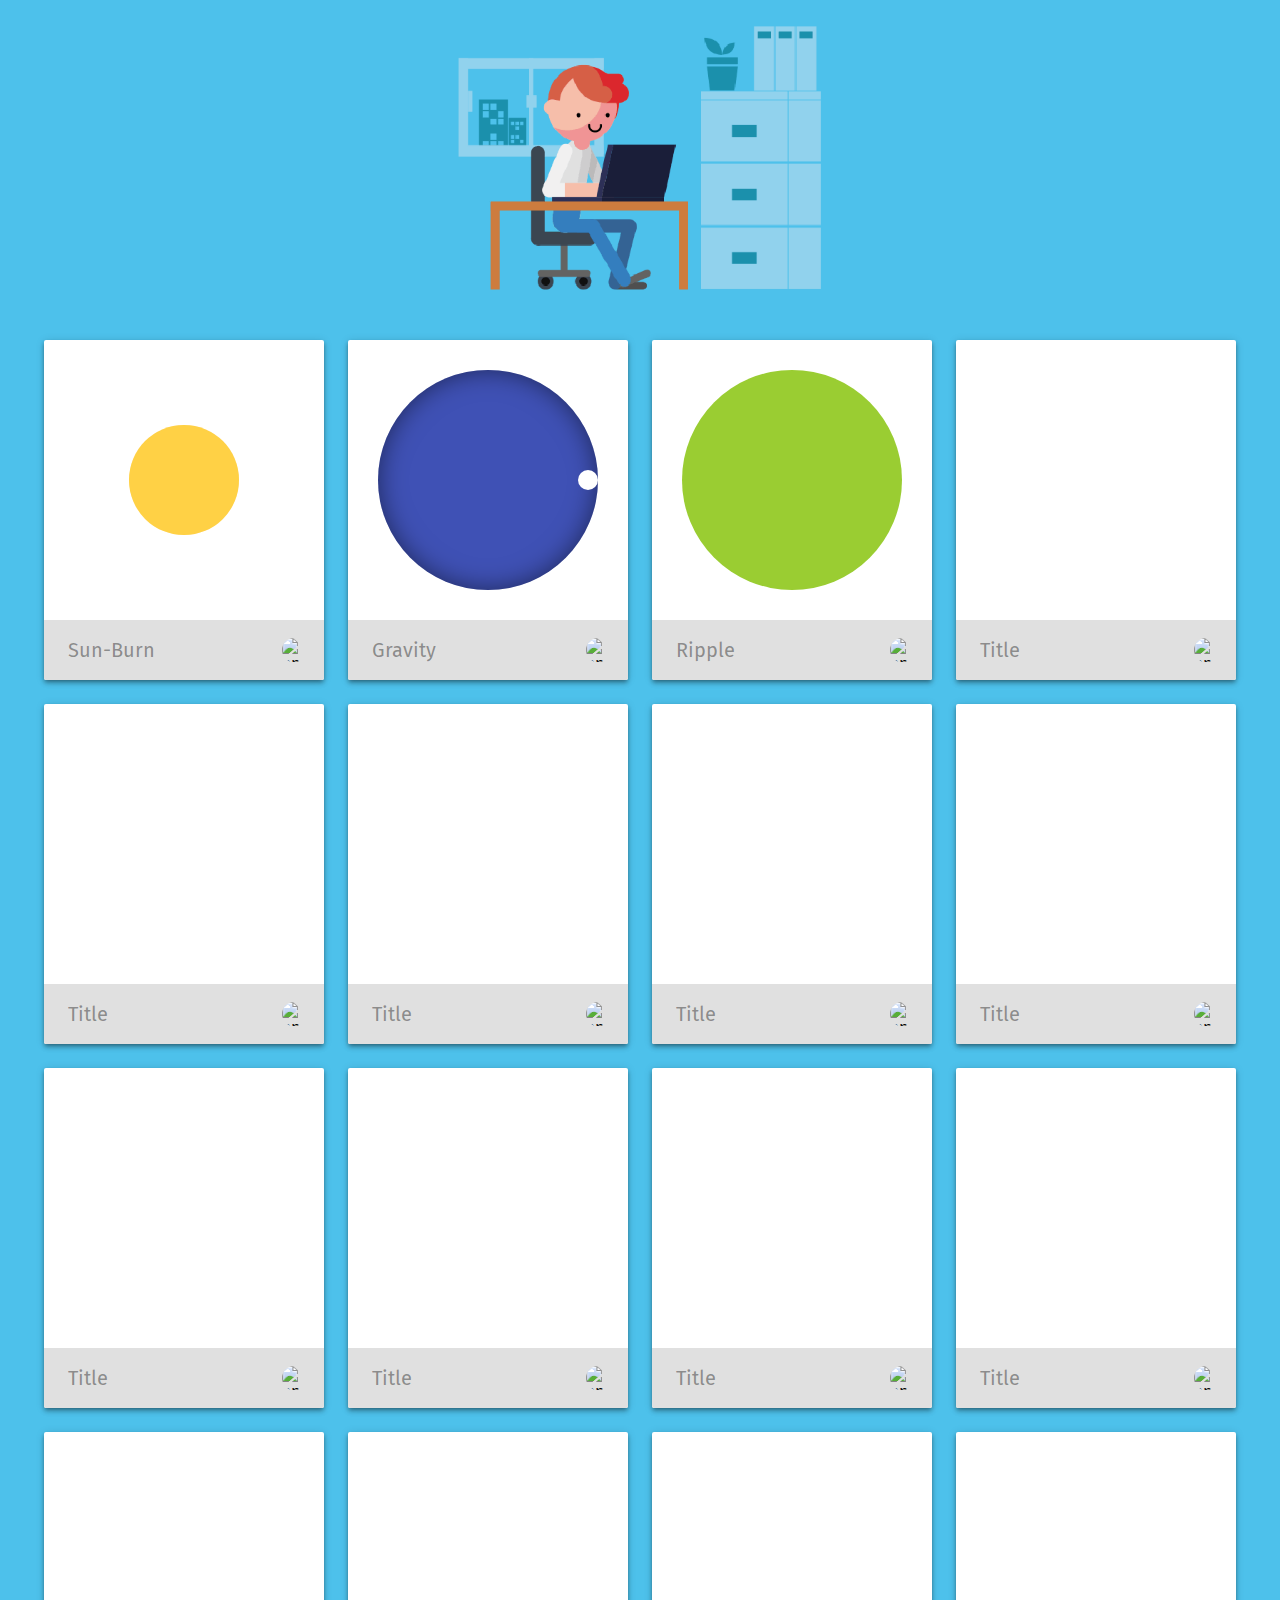
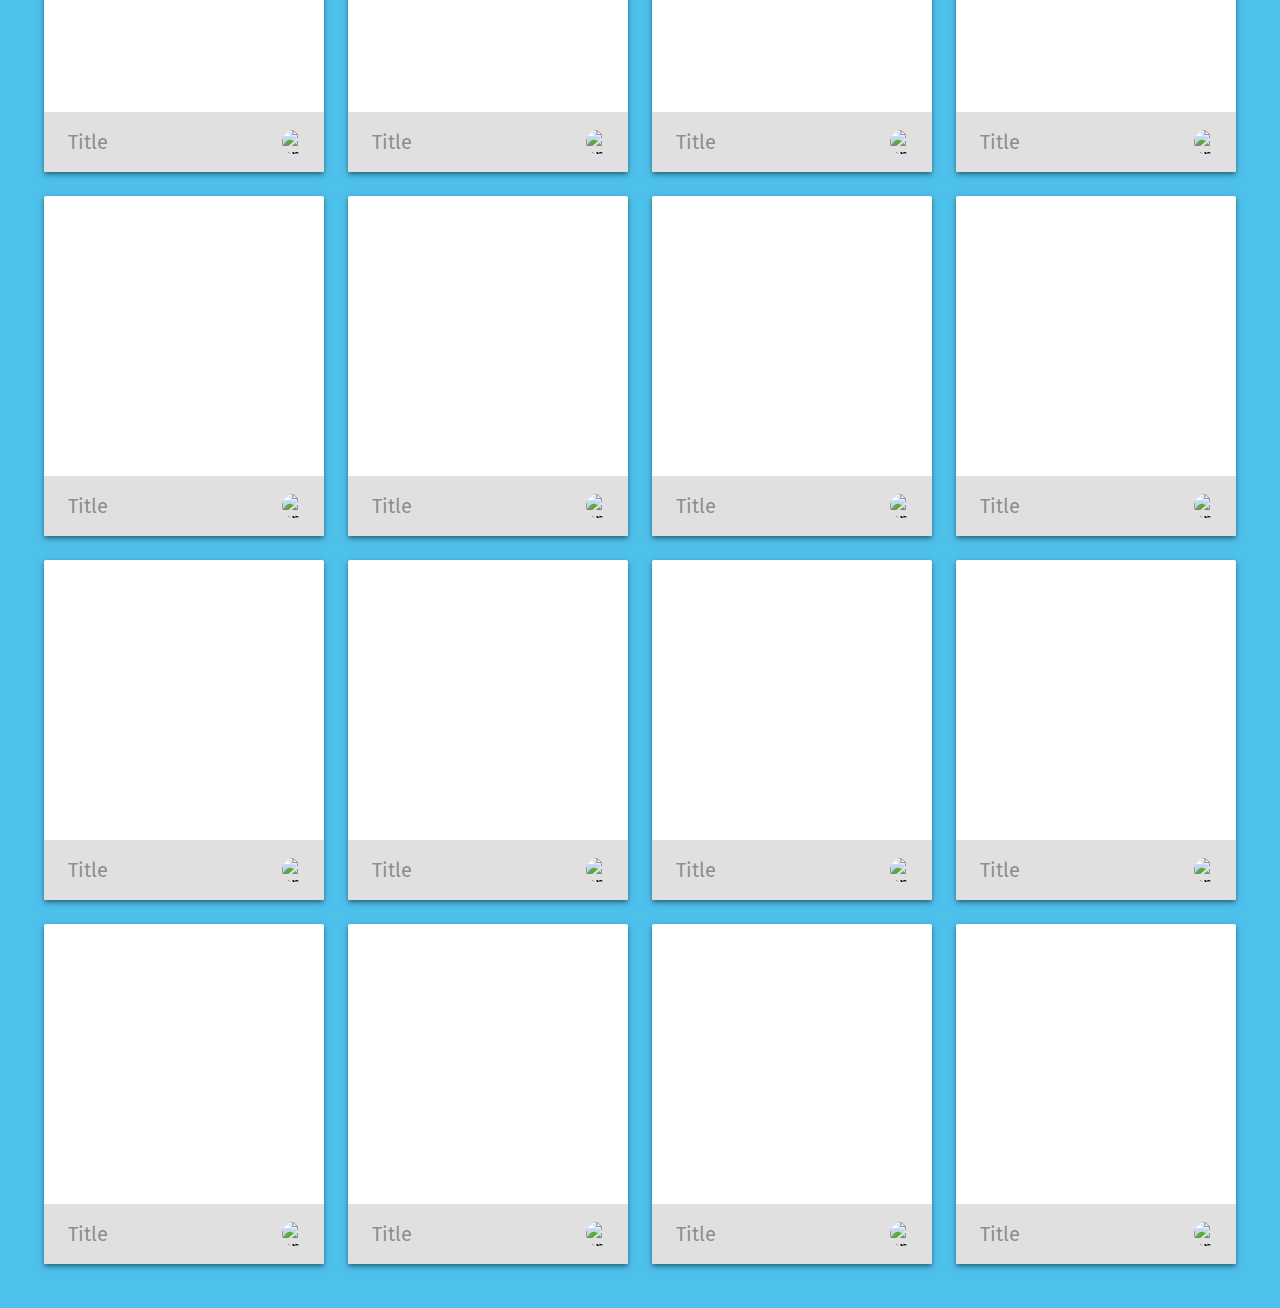
==== commit 019dda37: "added animation ripple and animation frame work" ====
--- a/coding.html
+++ b/coding.html
@@ -5,8 +5,8 @@
     <meta charset="UTF-8">
     <title>Coding</title>
     <meta name="viewport" content="width=device-width, initial-scale=1" />
-    <meta name="theme-color" content="#03a9f4" />
-    <!-- <link href="https://fonts.googleapis.com/css?family=Fira+Sans:400,500,700" rel="stylesheet"> -->
+    <meta name="theme-color" content="#4dc1eb" />
+    <link href="https://fonts.googleapis.com/css?family=Fira+Sans:400,500,700" rel="stylesheet">
     <link rel="stylesheet" href="styles/card-grid.min.css">
     <link rel="manifest" href="functions/manifest.json">
     <link rel="shortcut icon" href="assets/fav.ico">
@@ -38,8 +38,10 @@
                 </div>
             </div>
             <div class="mini-card ">
-                <div class="animation-wrapper"></div>
-                <div class="title-bar"> <span> Title </span>
+                <div class="animation-wrapper">
+                    <div class="ripple"></div>
+                </div>
+                <div class="title-bar"> <span> Ripple </span>
                     <img class="open-logo" src="assets/open.svg" alt="open-svg" />
                 </div>
             </div>
--- a/styles/card-grid.min.css
+++ b/styles/card-grid.min.css
@@ -1 +1 @@
-@keyframes gol-gol{0%,100%{transform:rotateY(0deg);border:3px solid rgba(0,0,0,0.3)}50%{transform:rotateY(180deg);border:3px solid rgba(0,0,0,0.6)}}@keyframes chapak{0%,100%{transform:translate(-50%, -50%) scale(1)}50%{transform:translate(-50%, -50%) scale(1.5)}}@keyframes jaake-aa{0%{transform:translate(-50%, -50%) scale(1)}50%{transform:translate(-50%, -50%) scale(0)}100%{background:#71c646;transform:translate(-50%, -50%) scale(1)}}@keyframes gol-gol{0%,100%{transform:rotateY(0deg);border:3px solid rgba(0,0,0,0.3)}50%{transform:rotateY(180deg);border:3px solid rgba(0,0,0,0.6)}}@keyframes chapak{0%,100%{transform:translate(-50%, -50%) scale(1)}50%{transform:translate(-50%, -50%) scale(1.5)}}@keyframes jaake-aa{0%{transform:translate(-50%, -50%) scale(1)}50%{transform:translate(-50%, -50%) scale(0)}100%{background:#71c646;transform:translate(-50%, -50%) scale(1)}}.cir{position:relative;display:inline-block;top:50%;left:50%;-webkit-transform:translate(-50%, -50%);transform:translate(-50%, -50%);position:absolute;width:110px;height:110px;background:rgba(255,193,7,0.5);border-radius:50%;animation:ripple 2s ease-in-out infinite}.cir-2{animation:ripple 1s ease-in-out infinite}.clocks{position:relative;display:inline-block;top:50%;left:50%;-webkit-transform:translate(-50%, -50%);transform:translate(-50%, -50%);width:220px;height:220px;background:#3F51B5;box-shadow:inset 0 0 26px rgba(0,0,0,0.5);float:left;border-radius:50%;animation:tick-tock 2s ease-in-out infinite}.clocks::after{position:absolute;content:"";display:inline-block;width:20px;height:20px;background:#fff;border-radius:50%;right:0;transform:translateY(-50%);top:50%}@keyframes gol-gol{0%,100%{transform:rotateY(0deg);border:3px solid rgba(0,0,0,0.3)}50%{transform:rotateY(180deg);border:3px solid rgba(0,0,0,0.6)}}@keyframes chapak{0%,100%{transform:translate(-50%, -50%) scale(1)}50%{transform:translate(-50%, -50%) scale(1.5)}}@keyframes jaake-aa{0%{transform:translate(-50%, -50%) scale(1)}50%{transform:translate(-50%, -50%) scale(0)}100%{background:#71c646;transform:translate(-50%, -50%) scale(1)}}@keyframes ripple{0%,100%{transform:translate(-50%, -50%) scale(1)}50%{transform:translate(-50%, -50%) scale(2)}}@keyframes tick-tock{0%,100%{transform:translate(-50%, -50%) rotate(0deg)}50%{transform:translate(-50%, -50%) rotate(180deg)}}*{margin:0;padding:0;font-family:'Fira Sans', sans-serif;cursor:default}body.coding{background:#4dc1eb}body.design{background:#149853}body.photography{background:#ffca28}.wrapper{overflow:hidden}.header{width:100%;height:300px}.header img{position:relative;display:inline-block;left:50%;-webkit-transform:translateX(-50%);transform:translateX(-50%);width:400px}.header .p-top{top:-70px}.grid-wrapper{overflow:hidden;width:1213px;margin:30px auto}@media only screen and (max-width: 1213px){.grid-wrapper{width:909px}}@media only screen and (max-width: 909px){.grid-wrapper{width:605px}}@media only screen and (max-width: 605px){.grid-wrapper{width:300px}}.mini-card{position:relative;width:280px;height:340px;background:#fff;margin:10px;border-radius:2px;box-shadow:0 4px 5px 0 rgba(0,0,0,0.14),0 1px 10px 0 rgba(0,0,0,0.12),0 2px 4px -1px rgba(0,0,0,0.4);display:inline-block;overflow:hidden}.mini-card .title-bar{width:100%;height:60px;position:absolute;bottom:0;background:#E0E0E0}.mini-card .title-bar span{position:relative;display:inline-block;top:50%;-webkit-transform:translateY(-50%);transform:translateY(-50%);color:rgba(0,0,0,0.4);font-size:20px;left:24px}.mini-card .title-bar img.open-logo{position:relative;display:inline-block;top:50%;-webkit-transform:translateY(-50%);transform:translateY(-50%);position:absolute;right:8px;width:24px;height:24px;padding:10px;border-radius:50%;transition:all 0.2s ease-in-out}.mini-card .title-bar img.open-logo:hover{background:rgba(0,0,0,0.1)}.mini-card .title-bar img.open-logo:active{background:rgba(0,0,0,0.2)}.mini-card .animation-wrapper,.mini-card .design-wrapper,.mini-card .photography-wrapper{position:relative;display:inline-block;left:50%;-webkit-transform:translateX(-50%);transform:translateX(-50%);position:absolute;width:100%;height:280px;overflow:hidden;top:0}.mini-card .animation-wrapper img.design-svg,.mini-card .design-wrapper img.design-svg,.mini-card .photography-wrapper img.design-svg{position:relative;display:inline-block;top:50%;left:50%;-webkit-transform:translate(-50%, -50%);transform:translate(-50%, -50%);width:230px}.mini-card .animation-wrapper img.portfolio,.mini-card .design-wrapper img.portfolio,.mini-card .photography-wrapper img.portfolio{width:210px;border-radius:50%;background:#303f9f;box-shadow:0 8px 10px 1px rgba(0,0,0,0.14),0 3px 14px 2px rgba(0,0,0,0.12),0 5px 5px -3px rgba(0,0,0,0.4)}.mini-card .animation-wrapper img.fb-photos,.mini-card .design-wrapper img.fb-photos,.mini-card .photography-wrapper img.fb-photos{width:100%;transform:scale(0.9);border-radius:2px}
+@keyframes ripple{0%{transform:translate(-50%, -50%) scale(0);opacity:1}100%{transform:translate(-50%, -50%) scale(1.1);opacity:0}}.ripple{position:relative;display:inline-block;top:50%;left:50%;-webkit-transform:translate(-50%, -50%);transform:translate(-50%, -50%);width:220px;height:220px;border-radius:50%;background:yellowgreen;animation:ripple 1s ease-in-out infinite}@keyframes tick-tock{0%,100%{transform:translate(-50%, -50%) rotate(0deg)}50%{transform:translate(-50%, -50%) rotate(180deg)}}.clocks{position:relative;display:inline-block;top:50%;left:50%;-webkit-transform:translate(-50%, -50%);transform:translate(-50%, -50%);width:220px;height:220px;background:#3F51B5;box-shadow:inset 0 0 26px rgba(0,0,0,0.5);float:left;border-radius:50%;animation:tick-tock 2s ease-in-out infinite}.clocks::after{position:absolute;content:"";display:inline-block;width:20px;height:20px;background:#fff;border-radius:50%;right:0;transform:translateY(-50%);top:50%}@keyframes sunburn{0%,100%{transform:translate(-50%, -50%) scale(1)}50%{transform:translate(-50%, -50%) scale(2)}}.cir{position:relative;display:inline-block;top:50%;left:50%;-webkit-transform:translate(-50%, -50%);transform:translate(-50%, -50%);position:absolute;width:110px;height:110px;background:rgba(255,193,7,0.5);border-radius:50%;animation:sunburn 2s ease-in-out infinite}.cir-2{animation:sunburn 1s ease-in-out infinite}*{margin:0;padding:0;font-family:'Fira Sans', sans-serif;cursor:default}body.coding{background:#4dc1eb}body.design{background:#149853}body.photography{background:#ffca28}.wrapper{overflow:hidden}.header{width:100%;height:300px}.header img{position:relative;display:inline-block;left:50%;-webkit-transform:translateX(-50%);transform:translateX(-50%);width:400px}.header .p-top{top:-70px}.grid-wrapper{overflow:hidden;width:1213px;margin:30px auto}@media only screen and (max-width: 1213px){.grid-wrapper{width:909px}}@media only screen and (max-width: 909px){.grid-wrapper{width:605px}}@media only screen and (max-width: 605px){.grid-wrapper{width:300px}}.mini-card{position:relative;width:280px;height:340px;background:#fff;margin:10px;border-radius:2px;box-shadow:0 4px 5px 0 rgba(0,0,0,0.14),0 1px 10px 0 rgba(0,0,0,0.12),0 2px 4px -1px rgba(0,0,0,0.4);display:inline-block;overflow:hidden}.mini-card .title-bar{width:100%;height:60px;position:absolute;bottom:0;background:#E0E0E0}.mini-card .title-bar span{position:relative;display:inline-block;top:50%;-webkit-transform:translateY(-50%);transform:translateY(-50%);color:rgba(0,0,0,0.4);font-size:20px;left:24px}.mini-card .title-bar img.open-logo{position:relative;display:inline-block;top:50%;-webkit-transform:translateY(-50%);transform:translateY(-50%);position:absolute;right:8px;width:24px;height:24px;padding:10px;border-radius:50%;transition:all 0.2s ease-in-out}.mini-card .title-bar img.open-logo:hover{background:rgba(0,0,0,0.1)}.mini-card .title-bar img.open-logo:active{background:rgba(0,0,0,0.2)}.mini-card .animation-wrapper,.mini-card .design-wrapper,.mini-card .photography-wrapper{position:relative;display:inline-block;left:50%;-webkit-transform:translateX(-50%);transform:translateX(-50%);position:absolute;width:100%;height:280px;overflow:hidden;top:0}.mini-card .animation-wrapper img.design-svg,.mini-card .design-wrapper img.design-svg,.mini-card .photography-wrapper img.design-svg{position:relative;display:inline-block;top:50%;left:50%;-webkit-transform:translate(-50%, -50%);transform:translate(-50%, -50%);width:230px}.mini-card .animation-wrapper img.portfolio,.mini-card .design-wrapper img.portfolio,.mini-card .photography-wrapper img.portfolio{width:210px;border-radius:50%;background:#303f9f;box-shadow:0 6px 10px 0 rgba(0,0,0,0.14),0 1px 18px 0 rgba(0,0,0,0.12),0 3px 5px -1px rgba(0,0,0,0.4)}.mini-card .animation-wrapper img.fb-photos,.mini-card .design-wrapper img.fb-photos,.mini-card .photography-wrapper img.fb-photos{width:100%;transform:scale(0.9);border-radius:2px}
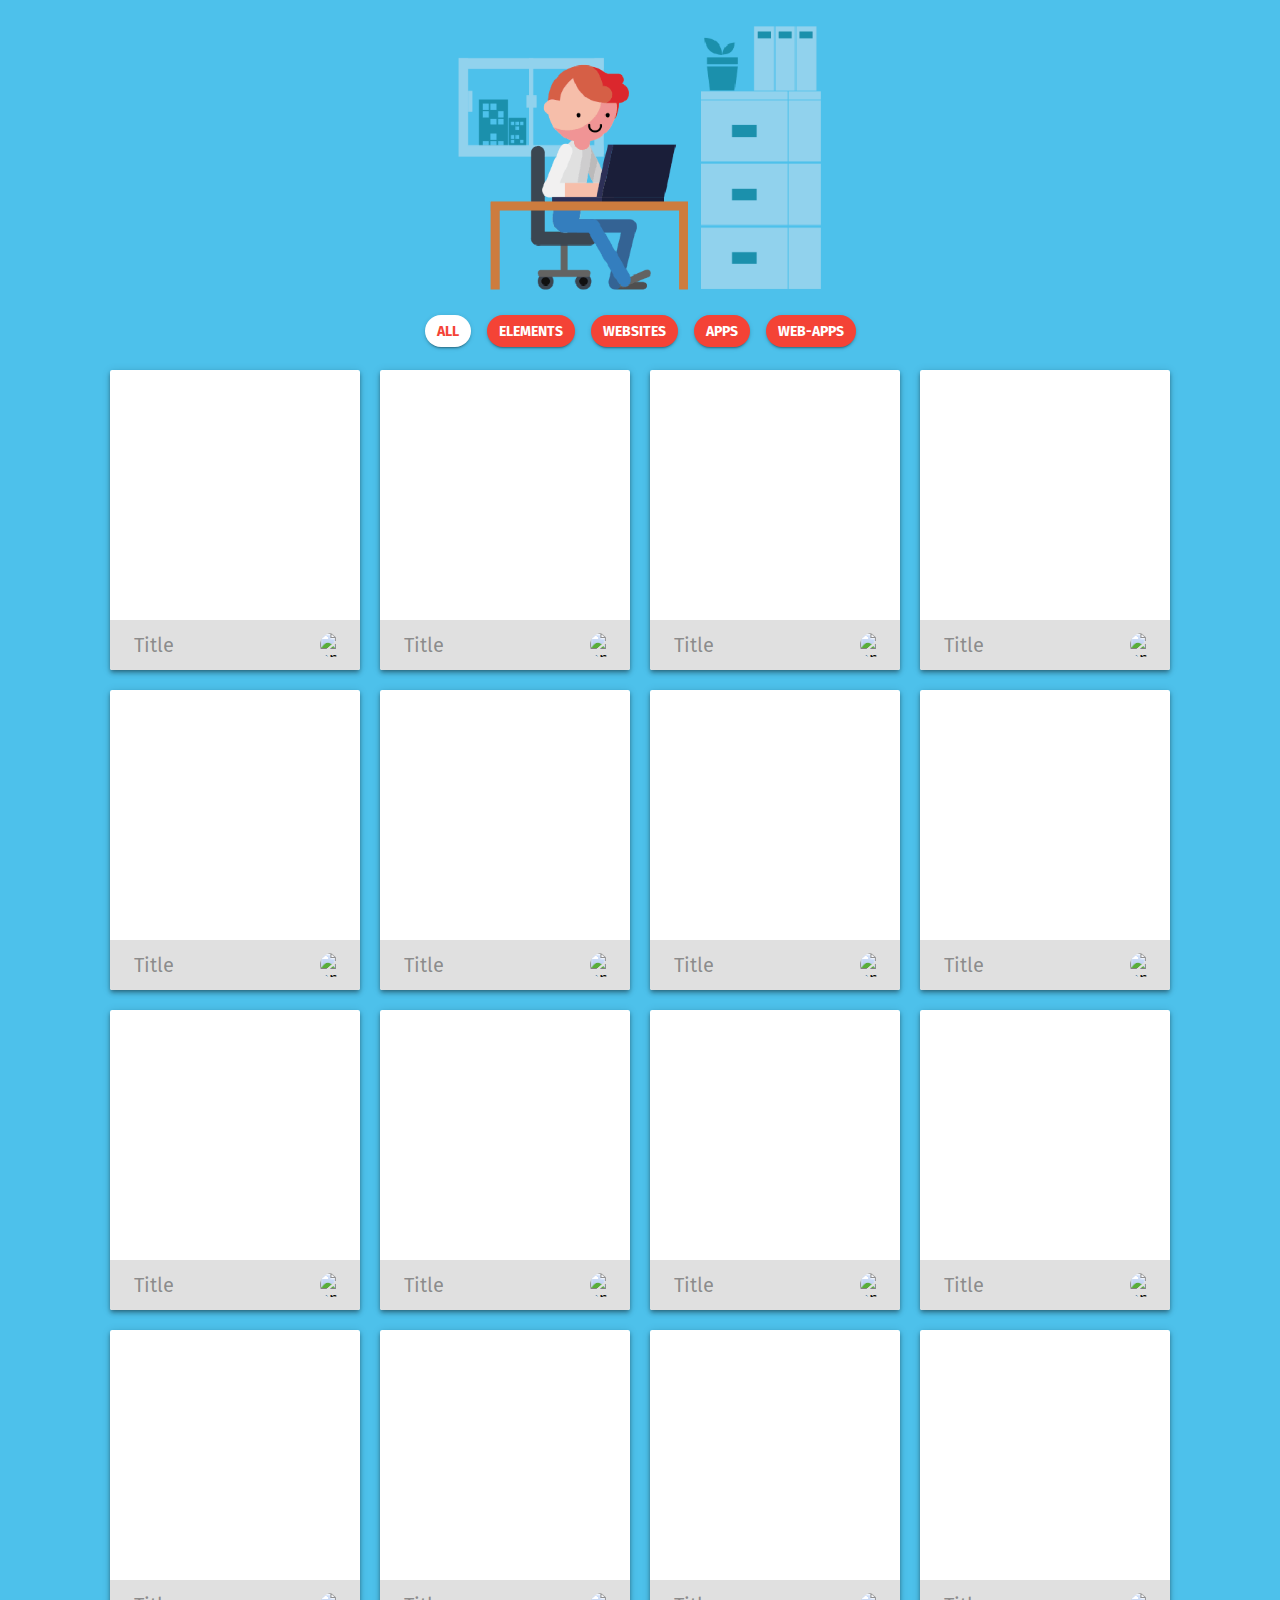
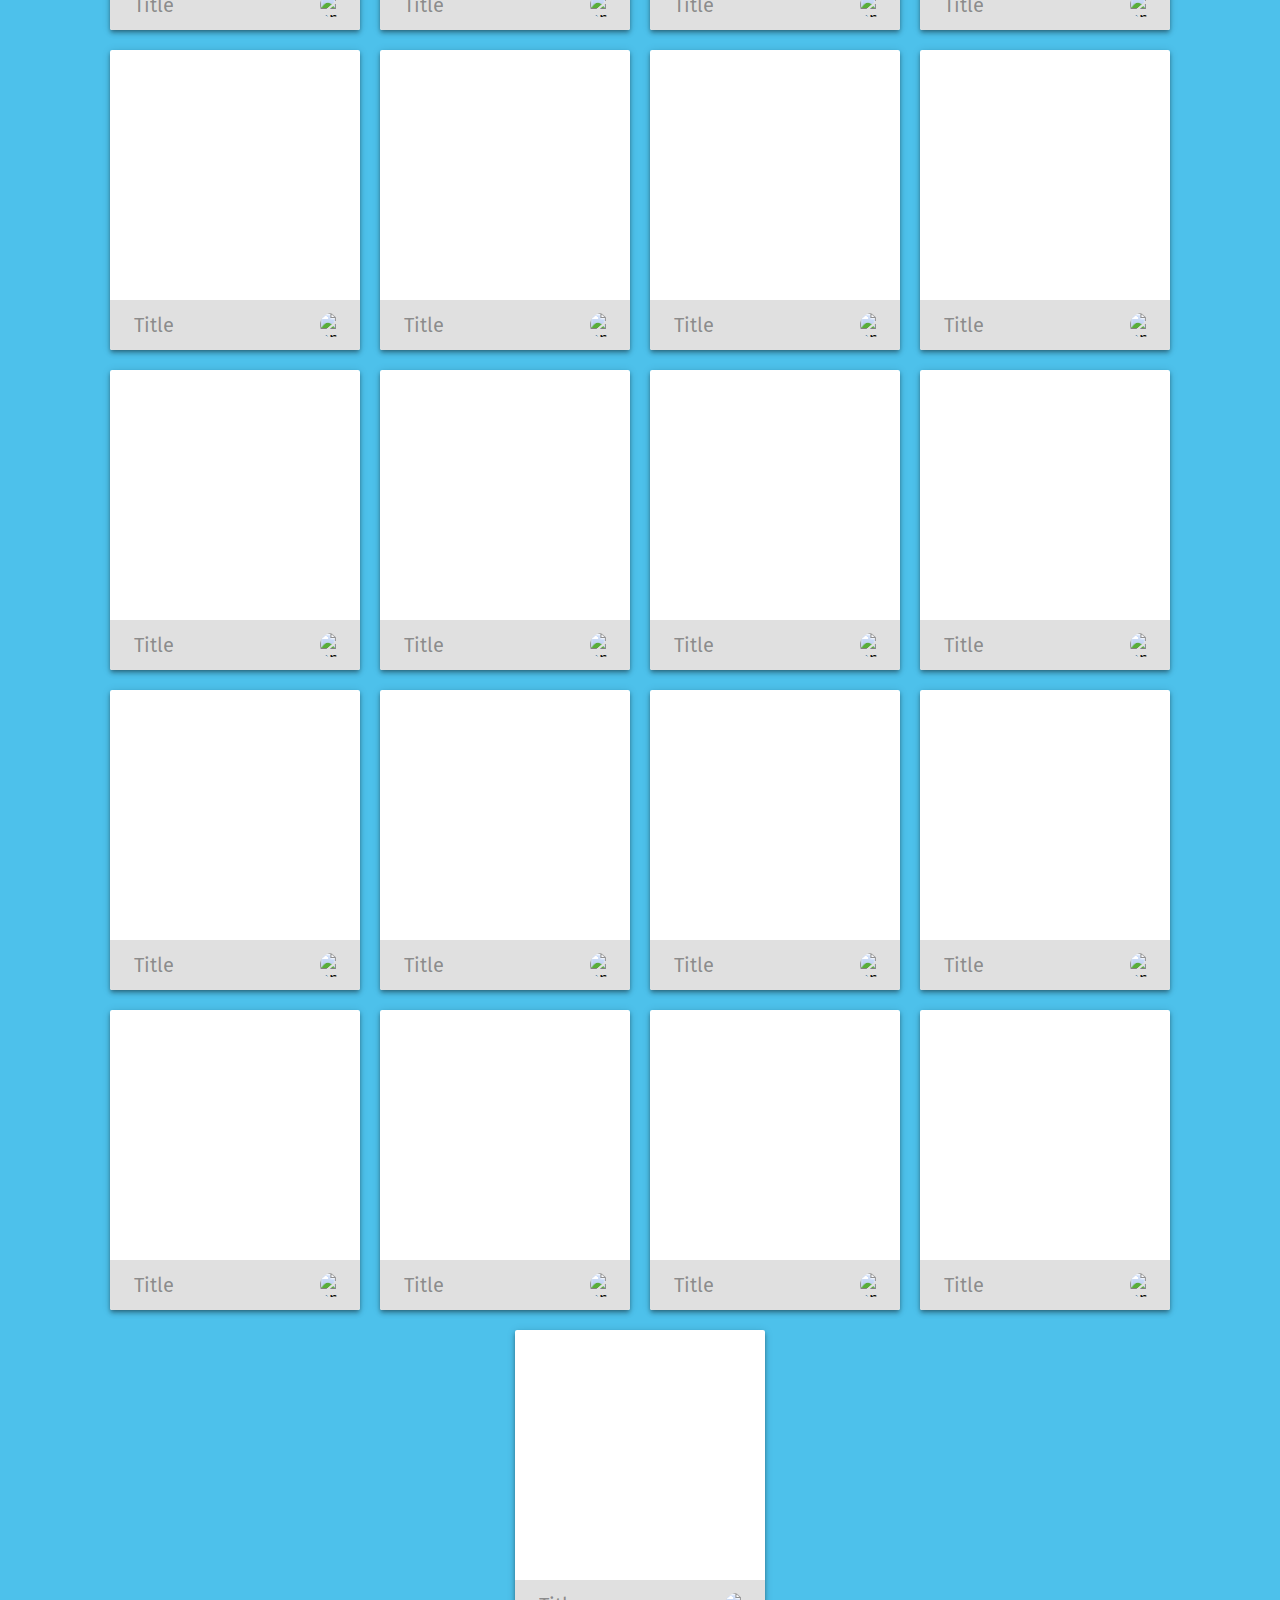
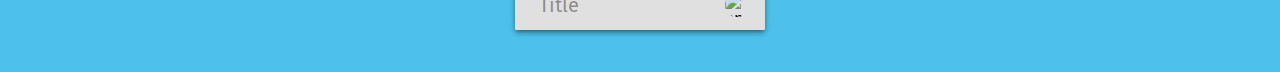
==== commit 316267d2: "card show design upgrade" ====
--- a/coding.html
+++ b/coding.html
@@ -9,193 +9,259 @@
     <link href="https://fonts.googleapis.com/css?family=Fira+Sans:400,500,700" rel="stylesheet">
     <link rel="stylesheet" href="styles/card-grid.min.css">
     <link rel="manifest" href="functions/manifest.json">
-    <link rel="shortcut icon" href="assets/fav.ico">
-    <link href="assets/fav.ico" rel="icon" sizes="192x192">
-    <link rel="apple-touch-icon" href="assets/fav.ico">
+    <link rel="shortcut icon" href="assets/favicon.ico">
+    <link href="assets/favicon.ico" rel="icon" sizes="192x192">
+    <link rel="apple-touch-icon" href="assets/favicon.ico">
 </head>
+<script src="functions/jquery.min.js ">
+</script>
+
+<script src="functions/index.js ">
+</script>
 
 <body class="coding">
     <div class="wrapper">
         <div class="header">
             <img class="open-logo" src="assets/code.png" alt="code-image">
         </div>
-        <div class="grid-wrapper">
-            <div class="mini-card">
-                <div class="animation-wrapper">
-                    <div class="cir"></div>
-                    <div class="cir cir-2 "></div>
-                </div>
-                <div class="title-bar"> <span> Sun-Burn </span>
-                    <img class="open-logo" src="assets/open.svg" alt="open-svg" />
-                </div>
-            </div>
-            <div class="mini-card ">
-                <div class="animation-wrapper">
-                    <div class="clocks"></div>
-                </div>
-                <div class="title-bar"> <span> Gravity </span>
-                    <img class="open-logo" src="assets/open.svg" alt="open-svg" />
-                </div>
-            </div>
-            <div class="mini-card ">
-                <div class="animation-wrapper">
-                    <div class="ripple"></div>
-                </div>
-                <div class="title-bar"> <span> Ripple </span>
-                    <img class="open-logo" src="assets/open.svg" alt="open-svg" />
-                </div>
-            </div>
-            <div class="mini-card ">
-                <div class="animation-wrapper"></div>
-                <div class="title-bar"> <span> Title </span>
-                    <img class="open-logo" src="assets/open.svg" alt="open-svg" />
-                </div>
-            </div>
-            <div class="mini-card ">
-                <div class="animation-wrapper"></div>
-                <div class="title-bar"> <span> Title </span>
-                    <img class="open-logo" src="assets/open.svg" alt="open-svg" />
-                </div>
-            </div>
-            <div class="mini-card ">
-                <div class="animation-wrapper"></div>
-                <div class="title-bar"> <span> Title </span>
-                    <img class="open-logo" src="assets/open.svg" alt="open-svg" />
-                </div>
-            </div>
-            <div class="mini-card ">
-                <div class="animation-wrapper"></div>
-                <div class="title-bar"> <span> Title </span>
-                    <img class="open-logo" src="assets/open.svg" alt="open-svg" />
-                </div>
-            </div>
-            <div class="mini-card ">
-                <div class="animation-wrapper"></div>
-                <div class="title-bar"> <span> Title </span>
-                    <img class="open-logo" src="assets/open.svg" alt="open-svg" />
-                </div>
-            </div>
-            <div class="mini-card ">
-                <div class="animation-wrapper"></div>
-                <div class="title-bar"> <span> Title </span>
-                    <img class="open-logo" src="assets/open.svg" alt="open-svg" />
-                </div>
-            </div>
-            <div class="mini-card ">
-                <div class="animation-wrapper"></div>
-                <div class="title-bar"> <span> Title </span>
-                    <img class="open-logo" src="assets/open.svg" alt="open-svg" />
-                </div>
-            </div>
-            <div class="mini-card ">
-                <div class="animation-wrapper"></div>
-                <div class="title-bar"> <span> Title </span>
-                    <img class="open-logo" src="assets/open.svg" alt="open-svg" />
-                </div>
-            </div>
-            <div class="mini-card ">
-                <div class="animation-wrapper"></div>
-                <div class="title-bar"> <span> Title </span>
-                    <img class="open-logo" src="assets/open.svg" alt="open-svg" />
-                </div>
-            </div>
-            <div class="mini-card ">
-                <div class="animation-wrapper"></div>
-                <div class="title-bar"> <span> Title </span>
-                    <img class="open-logo" src="assets/open.svg" alt="open-svg" />
-                </div>
-            </div>
-            <div class="mini-card ">
-                <div class="animation-wrapper"></div>
-                <div class="title-bar"> <span> Title </span>
-                    <img class="open-logo" src="assets/open.svg" alt="open-svg" />
-                </div>
-            </div>
-            <div class="mini-card ">
-                <div class="animation-wrapper"></div>
-                <div class="title-bar"> <span> Title </span>
-                    <img class="open-logo" src="assets/open.svg" alt="open-svg" />
-                </div>
-            </div>
-            <div class="mini-card ">
-                <div class="animation-wrapper"></div>
-                <div class="title-bar"> <span> Title </span>
-                    <img class="open-logo" src="assets/open.svg" alt="open-svg" />
-                </div>
-            </div>
-            <div class="mini-card ">
-                <div class="animation-wrapper"></div>
-                <div class="title-bar"> <span> Title </span>
-                    <img class="open-logo" src="assets/open.svg" alt="open-svg" />
-                </div>
-            </div>
-            <div class="mini-card ">
-                <div class="animation-wrapper"></div>
-                <div class="title-bar"> <span> Title </span>
-                    <img class="open-logo" src="assets/open.svg" alt="open-svg" />
-                </div>
-            </div>
-            <div class="mini-card ">
-                <div class="animation-wrapper"></div>
-                <div class="title-bar"> <span> Title </span>
-                    <img class="open-logo" src="assets/open.svg" alt="open-svg" />
-                </div>
-            </div>
-            <div class="mini-card ">
-                <div class="animation-wrapper"></div>
-                <div class="title-bar"> <span> Title </span>
-                    <img class="open-logo" src="assets/open.svg" alt="open-svg" />
-                </div>
-            </div>
-            <div class="mini-card ">
-                <div class="animation-wrapper"></div>
-                <div class="title-bar"> <span> Title </span>
-                    <img class="open-logo" src="assets/open.svg" alt="open-svg" />
-                </div>
-            </div>
-            <div class="mini-card ">
-                <div class="animation-wrapper"></div>
-                <div class="title-bar"> <span> Title </span>
-                    <img class="open-logo" src="assets/open.svg" alt="open-svg" />
-                </div>
-            </div>
-            <div class="mini-card ">
-                <div class="animation-wrapper"></div>
-                <div class="title-bar"> <span> Title </span>
-                    <img class="open-logo" src="assets/open.svg" alt="open-svg" />
-                </div>
-            </div>
-            <div class="mini-card ">
-                <div class="animation-wrapper"></div>
-                <div class="title-bar"> <span> Title </span>
-                    <img class="open-logo" src="assets/open.svg" alt="open-svg" />
-                </div>
-            </div>
-            <div class="mini-card ">
-                <div class="animation-wrapper"></div>
-                <div class="title-bar"> <span> Title </span>
-                    <img class="open-logo" src="assets/open.svg" alt="open-svg" />
-                </div>
-            </div>
-            <div class="mini-card ">
-                <div class="animation-wrapper"></div>
-                <div class="title-bar"> <span> Title </span>
-                    <img class="open-logo" src="assets/open.svg" alt="open-svg" />
-                </div>
-            </div>
-            <div class="mini-card ">
-                <div class="animation-wrapper"></div>
-                <div class="title-bar"> <span> Title </span>
-                    <img class="open-logo" src="assets/open.svg" alt="open-svg" />
-                </div>
-            </div>
-            <div class="mini-card ">
-                <div class="animation-wrapper"></div>
-                <div class="title-bar"> <span> Title </span>
-                    <img class="open-logo" src="assets/open.svg" alt="open-svg" />
-                </div>
-            </div>
-        </div>
+        <!-- -------------------------chips-wrapper------------------------ -->
+        <section id="chips-wrapper">
+            <ul class="chips-list">
+                <li class="chips chip-clicked all-chips">
+                    <h1>All</h1></li>
+                <li class="chips elements-chips">
+                    <h1>Elements</h1></li>
+                <li class="chips websites-chips">
+                    <h1>Websites</h1></li>
+                <li class="chips apps-chips">
+                    <h1>Apps</h1></li>
+                <li class="chips web-apps-chips">
+                    <h1>Web-Apps</h1></li>
+            </ul>
+        </section>
+        <ul class="grid-wrapper">
+            <li class="card">
+                <div class="title-bar"> <span> Title </span>
+                    <img class="open-logo" src="assets/open.svg" alt="open-svg" />
+                </div>
+                <div class="project-wrapper"></div>
+            </li>
+            <!-- ---------------------------------------------- -->
+            <li class="card">
+                <div class="title-bar"> <span> Title </span>
+                    <img class="open-logo" src="assets/open.svg" alt="open-svg" />
+                </div>
+                <div class="project-wrapper"></div>
+            </li>
+            <!-- ---------------------------------------------- -->
+            <li class="card">
+                <div class="title-bar"> <span> Title </span>
+                    <img class="open-logo" src="assets/open.svg" alt="open-svg" />
+                </div>
+                <div class="project-wrapper"></div>
+            </li>
+            <li class="card">
+                <div class="title-bar"> <span> Title </span>
+                    <img class="open-logo" src="assets/open.svg" alt="open-svg" />
+                </div>
+                <div class="project-wrapper"></div>
+            </li>
+            <!-- ---------------------------------------------- -->
+            <li class="card">
+                <div class="title-bar"> <span> Title </span>
+                    <img class="open-logo" src="assets/open.svg" alt="open-svg" />
+                </div>
+                <div class="project-wrapper"></div>
+            </li>
+            <!-- ---------------------------------------------- -->
+            <li class="card">
+                <div class="title-bar"> <span> Title </span>
+                    <img class="open-logo" src="assets/open.svg" alt="open-svg" />
+                </div>
+                <div class="project-wrapper"></div>
+            </li>
+            <li class="card">
+                <div class="title-bar"> <span> Title </span>
+                    <img class="open-logo" src="assets/open.svg" alt="open-svg" />
+                </div>
+                <div class="project-wrapper"></div>
+            </li>
+            <!-- ---------------------------------------------- -->
+            <li class="card">
+                <div class="title-bar"> <span> Title </span>
+                    <img class="open-logo" src="assets/open.svg" alt="open-svg" />
+                </div>
+                <div class="project-wrapper"></div>
+            </li>
+            <!-- ---------------------------------------------- -->
+            <li class="card">
+                <div class="title-bar"> <span> Title </span>
+                    <img class="open-logo" src="assets/open.svg" alt="open-svg" />
+                </div>
+                <div class="project-wrapper"></div>
+            </li>
+            <li class="card">
+                <div class="title-bar"> <span> Title </span>
+                    <img class="open-logo" src="assets/open.svg" alt="open-svg" />
+                </div>
+                <div class="project-wrapper"></div>
+            </li>
+            <!-- ---------------------------------------------- -->
+            <li class="card">
+                <div class="title-bar"> <span> Title </span>
+                    <img class="open-logo" src="assets/open.svg" alt="open-svg" />
+                </div>
+                <div class="project-wrapper"></div>
+            </li>
+            <!-- ---------------------------------------------- -->
+            <li class="card">
+                <div class="title-bar"> <span> Title </span>
+                    <img class="open-logo" src="assets/open.svg" alt="open-svg" />
+                </div>
+                <div class="project-wrapper"></div>
+            </li>
+            <li class="card">
+                <div class="title-bar"> <span> Title </span>
+                    <img class="open-logo" src="assets/open.svg" alt="open-svg" />
+                </div>
+                <div class="project-wrapper"></div>
+            </li>
+            <!-- ---------------------------------------------- -->
+            <li class="card">
+                <div class="title-bar"> <span> Title </span>
+                    <img class="open-logo" src="assets/open.svg" alt="open-svg" />
+                </div>
+                <div class="project-wrapper"></div>
+            </li>
+            <!-- ---------------------------------------------- -->
+            <li class="card">
+                <div class="title-bar"> <span> Title </span>
+                    <img class="open-logo" src="assets/open.svg" alt="open-svg" />
+                </div>
+                <div class="project-wrapper"></div>
+            </li>
+            <li class="card">
+                <div class="title-bar"> <span> Title </span>
+                    <img class="open-logo" src="assets/open.svg" alt="open-svg" />
+                </div>
+                <div class="project-wrapper"></div>
+            </li>
+            <!-- ---------------------------------------------- -->
+            <li class="card">
+                <div class="title-bar"> <span> Title </span>
+                    <img class="open-logo" src="assets/open.svg" alt="open-svg" />
+                </div>
+                <div class="project-wrapper"></div>
+            </li>
+            <!-- ---------------------------------------------- -->
+            <li class="card">
+                <div class="title-bar"> <span> Title </span>
+                    <img class="open-logo" src="assets/open.svg" alt="open-svg" />
+                </div>
+                <div class="project-wrapper"></div>
+            </li>
+            <li class="card">
+                <div class="title-bar"> <span> Title </span>
+                    <img class="open-logo" src="assets/open.svg" alt="open-svg" />
+                </div>
+                <div class="project-wrapper"></div>
+            </li>
+            <!-- ---------------------------------------------- -->
+            <li class="card">
+                <div class="title-bar"> <span> Title </span>
+                    <img class="open-logo" src="assets/open.svg" alt="open-svg" />
+                </div>
+                <div class="project-wrapper"></div>
+            </li>
+            <!-- ---------------------------------------------- -->
+            <li class="card">
+                <div class="title-bar"> <span> Title </span>
+                    <img class="open-logo" src="assets/open.svg" alt="open-svg" />
+                </div>
+                <div class="project-wrapper"></div>
+            </li>
+            <li class="card">
+                <div class="title-bar"> <span> Title </span>
+                    <img class="open-logo" src="assets/open.svg" alt="open-svg" />
+                </div>
+                <div class="project-wrapper"></div>
+            </li>
+            <!-- ---------------------------------------------- -->
+            <li class="card">
+                <div class="title-bar"> <span> Title </span>
+                    <img class="open-logo" src="assets/open.svg" alt="open-svg" />
+                </div>
+                <div class="project-wrapper"></div>
+            </li>
+            <!-- ---------------------------------------------- -->
+            <li class="card">
+                <div class="title-bar"> <span> Title </span>
+                    <img class="open-logo" src="assets/open.svg" alt="open-svg" />
+                </div>
+                <div class="project-wrapper"></div>
+            </li>
+            <li class="card">
+                <div class="title-bar"> <span> Title </span>
+                    <img class="open-logo" src="assets/open.svg" alt="open-svg" />
+                </div>
+                <div class="project-wrapper"></div>
+            </li>
+            <!-- ---------------------------------------------- -->
+            <li class="card">
+                <div class="title-bar"> <span> Title </span>
+                    <img class="open-logo" src="assets/open.svg" alt="open-svg" />
+                </div>
+                <div class="project-wrapper"></div>
+            </li>
+            <!-- ---------------------------------------------- -->
+            <li class="card">
+                <div class="title-bar"> <span> Title </span>
+                    <img class="open-logo" src="assets/open.svg" alt="open-svg" />
+                </div>
+                <div class="project-wrapper"></div>
+            </li>
+            <li class="card">
+                <div class="title-bar"> <span> Title </span>
+                    <img class="open-logo" src="assets/open.svg" alt="open-svg" />
+                </div>
+                <div class="project-wrapper"></div>
+            </li>
+            <!-- ---------------------------------------------- -->
+            <li class="card">
+                <div class="title-bar"> <span> Title </span>
+                    <img class="open-logo" src="assets/open.svg" alt="open-svg" />
+                </div>
+                <div class="project-wrapper"></div>
+            </li>
+            <!-- ---------------------------------------------- -->
+            <li class="card">
+                <div class="title-bar"> <span> Title </span>
+                    <img class="open-logo" src="assets/open.svg" alt="open-svg" />
+                </div>
+                <div class="project-wrapper"></div>
+            </li>
+            <li class="card">
+                <div class="title-bar"> <span> Title </span>
+                    <img class="open-logo" src="assets/open.svg" alt="open-svg" />
+                </div>
+                <div class="project-wrapper"></div>
+            </li>
+            <!-- ---------------------------------------------- -->
+            <li class="card">
+                <div class="title-bar"> <span> Title </span>
+                    <img class="open-logo" src="assets/open.svg" alt="open-svg" />
+                </div>
+                <div class="project-wrapper"></div>
+            </li>
+            <!-- ---------------------------------------------- -->
+            <li class="card">
+                <div class="title-bar"> <span> Title </span>
+                    <img class="open-logo" src="assets/open.svg" alt="open-svg" />
+                </div>
+                <div class="project-wrapper"></div>
+            </li>
+
+        </ul>
     </div>
 </body>
 
@@ -212,7 +278,7 @@
         m.parentNode.insertBefore(a, m)
     })(window, document, 'script', 'https://www.google-analytics.com/analytics.js', 'ga');
 
-    ga('create', 'UA-74051831-1', 'auto');
+    ga('create', 'UA-88978710-1', 'auto');
     ga('send', 'pageview');
 </script>
 
--- a/styles/card-grid.min.css
+++ b/styles/card-grid.min.css
@@ -1 +1 @@
-@keyframes ripple{0%{transform:translate(-50%, -50%) scale(0);opacity:1}100%{transform:translate(-50%, -50%) scale(1.1);opacity:0}}.ripple{position:relative;display:inline-block;top:50%;left:50%;-webkit-transform:translate(-50%, -50%);transform:translate(-50%, -50%);width:220px;height:220px;border-radius:50%;background:yellowgreen;animation:ripple 1s ease-in-out infinite}@keyframes tick-tock{0%,100%{transform:translate(-50%, -50%) rotate(0deg)}50%{transform:translate(-50%, -50%) rotate(180deg)}}.clocks{position:relative;display:inline-block;top:50%;left:50%;-webkit-transform:translate(-50%, -50%);transform:translate(-50%, -50%);width:220px;height:220px;background:#3F51B5;box-shadow:inset 0 0 26px rgba(0,0,0,0.5);float:left;border-radius:50%;animation:tick-tock 2s ease-in-out infinite}.clocks::after{position:absolute;content:"";display:inline-block;width:20px;height:20px;background:#fff;border-radius:50%;right:0;transform:translateY(-50%);top:50%}@keyframes sunburn{0%,100%{transform:translate(-50%, -50%) scale(1)}50%{transform:translate(-50%, -50%) scale(2)}}.cir{position:relative;display:inline-block;top:50%;left:50%;-webkit-transform:translate(-50%, -50%);transform:translate(-50%, -50%);position:absolute;width:110px;height:110px;background:rgba(255,193,7,0.5);border-radius:50%;animation:sunburn 2s ease-in-out infinite}.cir-2{animation:sunburn 1s ease-in-out infinite}*{margin:0;padding:0;font-family:'Fira Sans', sans-serif;cursor:default}body.coding{background:#4dc1eb}body.design{background:#149853}body.photography{background:#ffca28}.wrapper{overflow:hidden}.header{width:100%;height:300px}.header img{position:relative;display:inline-block;left:50%;-webkit-transform:translateX(-50%);transform:translateX(-50%);width:400px}.header .p-top{top:-70px}.grid-wrapper{overflow:hidden;width:1213px;margin:30px auto}@media only screen and (max-width: 1213px){.grid-wrapper{width:909px}}@media only screen and (max-width: 909px){.grid-wrapper{width:605px}}@media only screen and (max-width: 605px){.grid-wrapper{width:300px}}.mini-card{position:relative;width:280px;height:340px;background:#fff;margin:10px;border-radius:2px;box-shadow:0 4px 5px 0 rgba(0,0,0,0.14),0 1px 10px 0 rgba(0,0,0,0.12),0 2px 4px -1px rgba(0,0,0,0.4);display:inline-block;overflow:hidden}.mini-card .title-bar{width:100%;height:60px;position:absolute;bottom:0;background:#E0E0E0}.mini-card .title-bar span{position:relative;display:inline-block;top:50%;-webkit-transform:translateY(-50%);transform:translateY(-50%);color:rgba(0,0,0,0.4);font-size:20px;left:24px}.mini-card .title-bar img.open-logo{position:relative;display:inline-block;top:50%;-webkit-transform:translateY(-50%);transform:translateY(-50%);position:absolute;right:8px;width:24px;height:24px;padding:10px;border-radius:50%;transition:all 0.2s ease-in-out}.mini-card .title-bar img.open-logo:hover{background:rgba(0,0,0,0.1)}.mini-card .title-bar img.open-logo:active{background:rgba(0,0,0,0.2)}.mini-card .animation-wrapper,.mini-card .design-wrapper,.mini-card .photography-wrapper{position:relative;display:inline-block;left:50%;-webkit-transform:translateX(-50%);transform:translateX(-50%);position:absolute;width:100%;height:280px;overflow:hidden;top:0}.mini-card .animation-wrapper img.design-svg,.mini-card .design-wrapper img.design-svg,.mini-card .photography-wrapper img.design-svg{position:relative;display:inline-block;top:50%;left:50%;-webkit-transform:translate(-50%, -50%);transform:translate(-50%, -50%);width:230px}.mini-card .animation-wrapper img.portfolio,.mini-card .design-wrapper img.portfolio,.mini-card .photography-wrapper img.portfolio{width:210px;border-radius:50%;background:#303f9f;box-shadow:0 6px 10px 0 rgba(0,0,0,0.14),0 1px 18px 0 rgba(0,0,0,0.12),0 3px 5px -1px rgba(0,0,0,0.4)}.mini-card .animation-wrapper img.fb-photos,.mini-card .design-wrapper img.fb-photos,.mini-card .photography-wrapper img.fb-photos{width:100%;transform:scale(0.9);border-radius:2px}
+*{margin:0;padding:0;font-family:'Fira Sans', sans-serif;cursor:default;user-select:none}.dont-scroll{overflow:hidden}body.coding{background:#4dc1eb}body.coding #chips-wrapper .chips-list{width:464px}body.coding #chips-wrapper .chips-list .chips{background:#F44336}body.coding #chips-wrapper .chips-list .chip-clicked{background:#fff}body.coding #chips-wrapper .chips-list .chip-clicked h1{color:#F44336}body.design{background:#149853}body.design #chips-wrapper{margin-top:40px}body.design #chips-wrapper .chips-list{width:484px}body.design #chips-wrapper .chips-list .chips{background:#FFB300}body.design #chips-wrapper .chips-list .chip-clicked{background:#fff}body.design #chips-wrapper .chips-list .chip-clicked h1{color:#FFB300}body.photography{background:#ffca28}body.photography .header{margin-bottom:6px}body.photography #chips-wrapper .chips-list{width:490px}body.photography #chips-wrapper .chips-list .chips{background:#3F51B5}body.photography #chips-wrapper .chips-list .chip-clicked{background:#fff}body.photography #chips-wrapper .chips-list .chip-clicked h1{color:#3F51B5}.wrapper{overflow:hidden}.header{width:100%;height:300px}.header img{position:relative;display:inline-block;left:50%;-webkit-transform:translateX(-50%);transform:translateX(-50%);width:400px;z-index:-1}.header .p-top{top:-70px}#chips-wrapper{text-align:center;margin-bottom:-30px;overflow-x:scroll}#chips-wrapper::-webkit-scrollbar{display:none}#chips-wrapper .chips-list{margin:0 auto}#chips-wrapper .chips-list .chips{margin:15px 6px;display:inline-block;border-radius:50px;box-shadow:0 2px 2px 0 rgba(0,0,0,0.14),0 1px 5px 0 rgba(0,0,0,0.12),0 3px 1px -2px rgba(0,0,0,0.2);transition:box-shadow 225ms ease-in-out}#chips-wrapper .chips-list .chips h1{text-align:center;font-size:14px;color:#fff;padding:7.5px 12px;padding-bottom:7px;text-transform:uppercase}.grid-wrapper{overflow:hidden;width:100%;margin:30px auto;text-align:center}.grid-wrapper .card{position:relative;width:250px;height:300px;background:#fff;margin:8px;border-radius:2px;box-shadow:0 4px 5px 0 rgba(0,0,0,0.14),0 1px 10px 0 rgba(0,0,0,0.12),0 2px 4px -1px rgba(0,0,0,0.4);display:inline-block;overflow:hidden;text-align:initial}.grid-wrapper .card .title-bar{width:100%;height:50px;position:absolute;bottom:0;background:#E0E0E0}.grid-wrapper .card .title-bar span{position:relative;display:inline-block;top:50%;-webkit-transform:translateY(-50%);transform:translateY(-50%);color:rgba(0,0,0,0.4);font-size:20px;left:24px}.grid-wrapper .card .title-bar img.open-logo{position:relative;display:inline-block;top:50%;-webkit-transform:translateY(-50%);transform:translateY(-50%);position:absolute;right:8px;width:24px;height:24px;padding:8px;border-radius:50%;transition:all 0.2s ease-in-out;cursor:pointer}.grid-wrapper .card .title-bar img.open-logo:hover{background:rgba(0,0,0,0.1)}.grid-wrapper .card .title-bar img.open-logo:active{background:rgba(0,0,0,0.2)}.grid-wrapper .card .title-bar .disabled-open-logo:hover{background:none !important;cursor:default}.grid-wrapper .card .title-bar .disabled-open-logo:active{background:none !important;cursor:default}.grid-wrapper .card .project-wrapper,.grid-wrapper .card .design-wrapper,.grid-wrapper .card .photography-wrapper{position:relative;display:inline-block;left:50%;-webkit-transform:translateX(-50%);transform:translateX(-50%);position:absolute;width:100%;height:250px;overflow:hidden;top:0}.grid-wrapper .card .project-wrapper .thumbnail,.grid-wrapper .card .design-wrapper .thumbnail,.grid-wrapper .card .photography-wrapper .thumbnail{position:relative;display:inline-block;top:50%;left:50%;-webkit-transform:translate(-50%, -50%);transform:translate(-50%, -50%);width:200px;height:200px}.grid-wrapper .card .project-wrapper .thumbnail img,.grid-wrapper .card .design-wrapper .thumbnail img,.grid-wrapper .card .photography-wrapper .thumbnail img{position:relative;display:inline-block;top:50%;left:50%;-webkit-transform:translate(-50%, -50%);transform:translate(-50%, -50%);width:100%}.grid-wrapper .card .project-wrapper img.fb-photos,.grid-wrapper .card .design-wrapper img.fb-photos,.grid-wrapper .card .photography-wrapper img.fb-photos{width:100%;transform:scale(0.9);border-radius:2px}.grid-wrapper .card .wrapper-show{height:calc(100% - 50px);position:relative}.grid-wrapper .card .wrapper-show img{transform:scale(1.5)}.grid-wrapper .card-hidden{display:none}.grid-wrapper .card-clicked{width:100%;height:100%;position:fixed;z-index:1;display:block;top:0;margin:0}.grid-wrapper .card-clicked .title-bar{position:relative;text-align:center;box-shadow:0 4px 5px 0 rgba(0,0,0,0.14),0 1px 10px 0 rgba(0,0,0,0.12),0 2px 4px -1px rgba(0,0,0,0.4);background:#607D8B}.grid-wrapper .card-clicked .title-bar span{left:initial}.grid-wrapper .card-clicked .title-bar img{box-shadow:inset 0 0 10px rgba(0,0,0,0.52)}.grid-wrapper .card-clicked .project-wrapper,.grid-wrapper .card-clicked .design-wrapper,.grid-wrapper .card-clicked .photography-wrapper{height:calc(100% - 50px);position:relative}.grid-wrapper .card-clicked .project-wrapper img,.grid-wrapper .card-clicked .design-wrapper img,.grid-wrapper .card-clicked .photography-wrapper img{width:100vw !important;max-width:70vh}
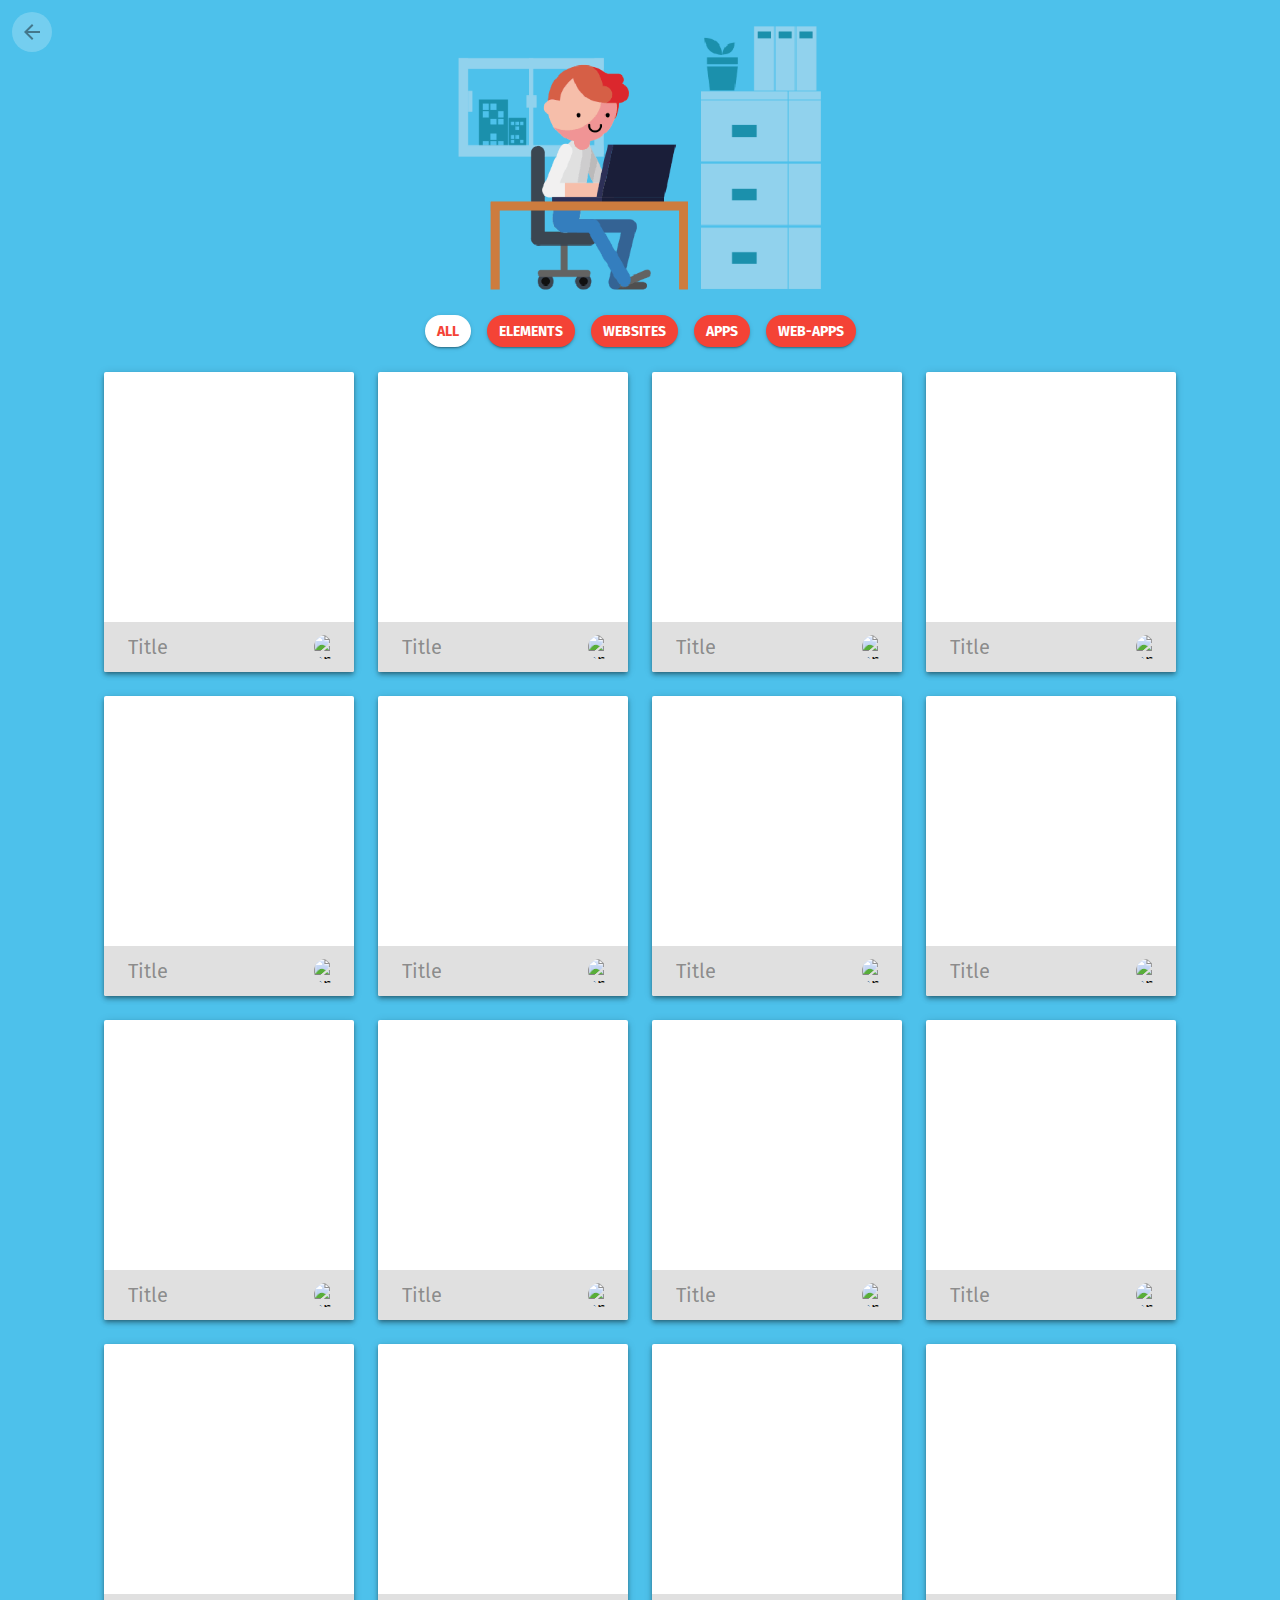
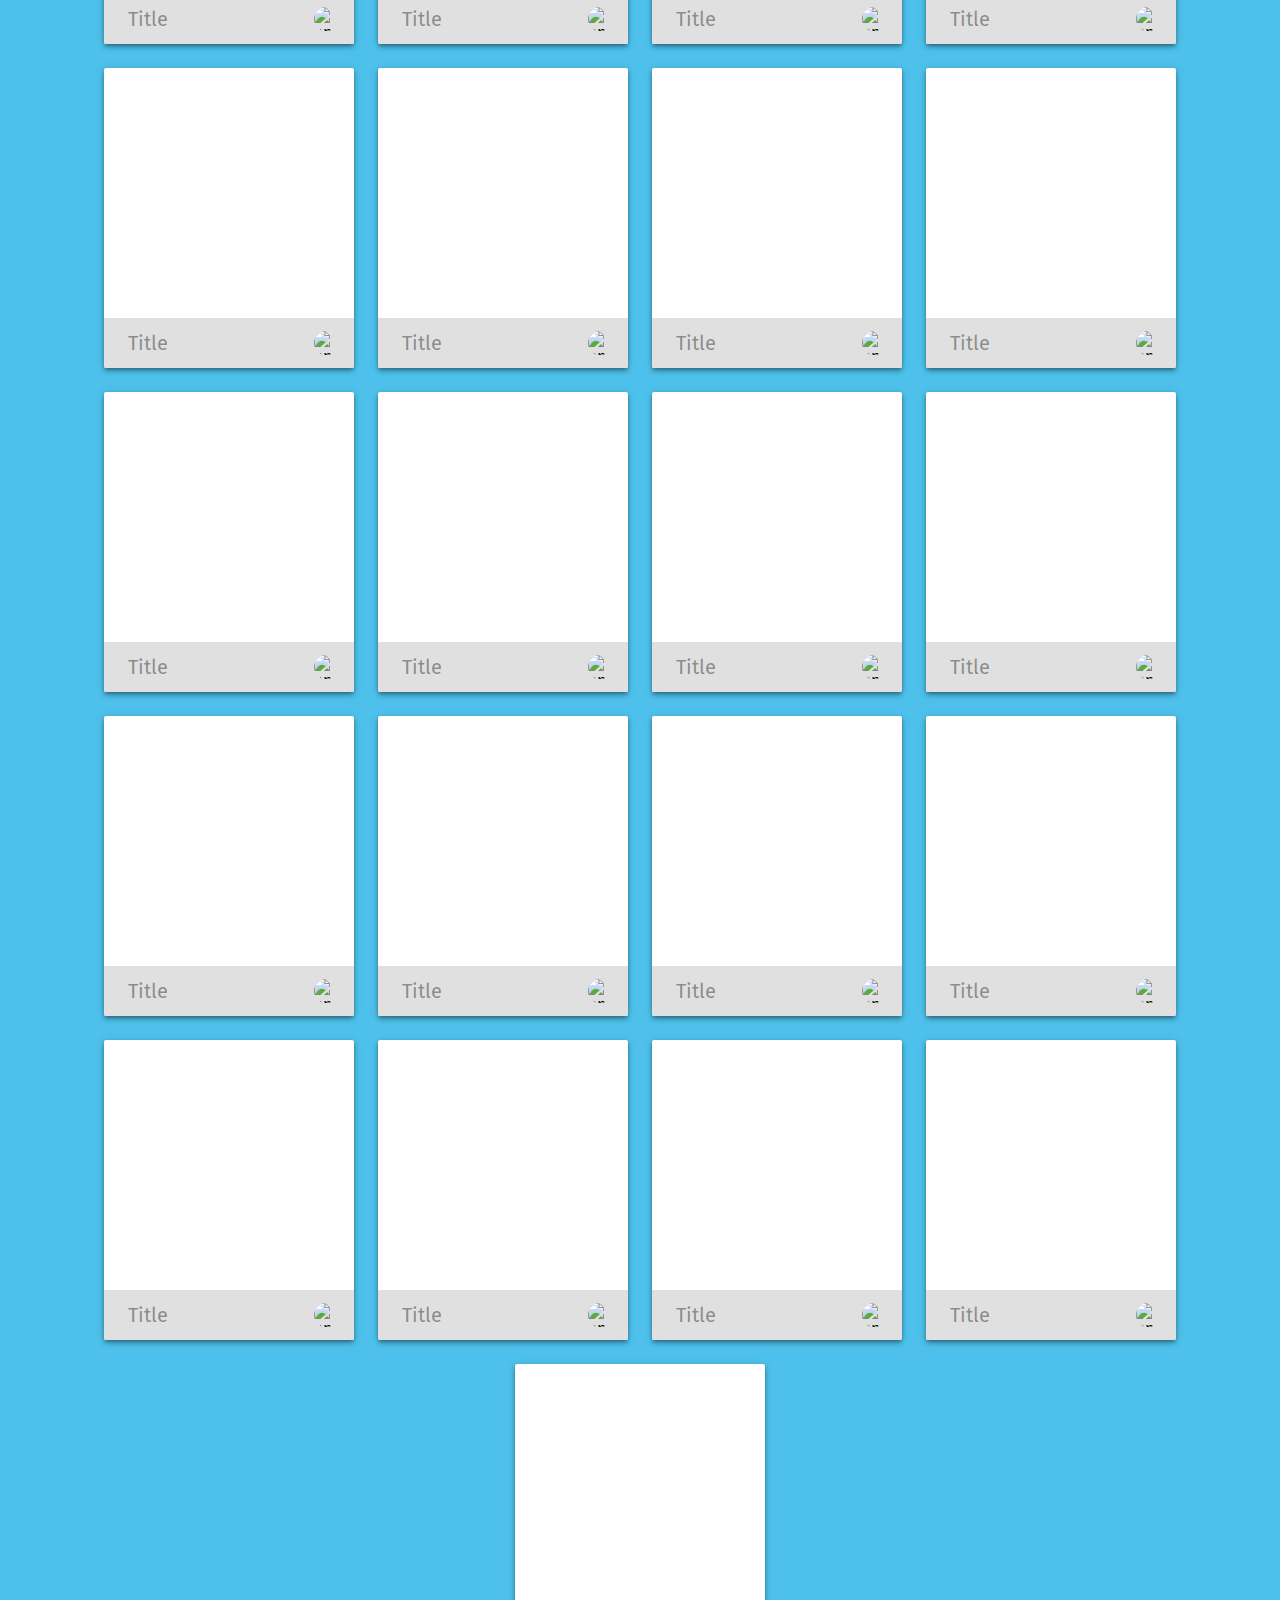
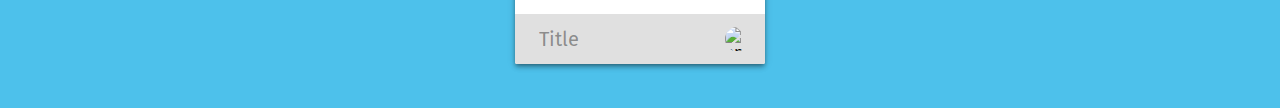
==== commit 0c1348b3: "illus" ====
--- a/coding.html
+++ b/coding.html
@@ -22,6 +22,12 @@
 <body class="coding">
     <div class="wrapper">
         <div class="header">
+            <a href="index.html#passions">
+                <svg xmlns="http://www.w3.org/2000/svg" width="24" height="24" viewBox="0 0 24 24">
+                <path d="M0 0h24v24H0z" fill="none"/>
+                <path d="M20 11H7.83l5.59-5.59L12 4l-8 8 8 8 1.41-1.41L7.83 13H20v-2z"/>
+                </svg>
+            </a>
             <img class="open-logo" src="assets/code.png" alt="code-image">
         </div>
         <!-- -------------------------chips-wrapper------------------------ -->
--- a/styles/card-grid.min.css
+++ b/styles/card-grid.min.css
@@ -1 +1 @@
-*{margin:0;padding:0;font-family:'Fira Sans', sans-serif;cursor:default;user-select:none}.dont-scroll{overflow:hidden}body.coding{background:#4dc1eb}body.coding #chips-wrapper .chips-list{width:464px}body.coding #chips-wrapper .chips-list .chips{background:#F44336}body.coding #chips-wrapper .chips-list .chip-clicked{background:#fff}body.coding #chips-wrapper .chips-list .chip-clicked h1{color:#F44336}body.design{background:#149853}body.design #chips-wrapper{margin-top:40px}body.design #chips-wrapper .chips-list{width:484px}body.design #chips-wrapper .chips-list .chips{background:#FFB300}body.design #chips-wrapper .chips-list .chip-clicked{background:#fff}body.design #chips-wrapper .chips-list .chip-clicked h1{color:#FFB300}body.photography{background:#ffca28}body.photography .header{margin-bottom:6px}body.photography #chips-wrapper .chips-list{width:490px}body.photography #chips-wrapper .chips-list .chips{background:#3F51B5}body.photography #chips-wrapper .chips-list .chip-clicked{background:#fff}body.photography #chips-wrapper .chips-list .chip-clicked h1{color:#3F51B5}.wrapper{overflow:hidden}.header{width:100%;height:300px}.header img{position:relative;display:inline-block;left:50%;-webkit-transform:translateX(-50%);transform:translateX(-50%);width:400px;z-index:-1}.header .p-top{top:-70px}#chips-wrapper{text-align:center;margin-bottom:-30px;overflow-x:scroll}#chips-wrapper::-webkit-scrollbar{display:none}#chips-wrapper .chips-list{margin:0 auto}#chips-wrapper .chips-list .chips{margin:15px 6px;display:inline-block;border-radius:50px;box-shadow:0 2px 2px 0 rgba(0,0,0,0.14),0 1px 5px 0 rgba(0,0,0,0.12),0 3px 1px -2px rgba(0,0,0,0.2);transition:box-shadow 225ms ease-in-out}#chips-wrapper .chips-list .chips h1{text-align:center;font-size:14px;color:#fff;padding:7.5px 12px;padding-bottom:7px;text-transform:uppercase}.grid-wrapper{overflow:hidden;width:100%;margin:30px auto;text-align:center}.grid-wrapper .card{position:relative;width:250px;height:300px;background:#fff;margin:8px;border-radius:2px;box-shadow:0 4px 5px 0 rgba(0,0,0,0.14),0 1px 10px 0 rgba(0,0,0,0.12),0 2px 4px -1px rgba(0,0,0,0.4);display:inline-block;overflow:hidden;text-align:initial}.grid-wrapper .card .title-bar{width:100%;height:50px;position:absolute;bottom:0;background:#E0E0E0}.grid-wrapper .card .title-bar span{position:relative;display:inline-block;top:50%;-webkit-transform:translateY(-50%);transform:translateY(-50%);color:rgba(0,0,0,0.4);font-size:20px;left:24px}.grid-wrapper .card .title-bar img.open-logo{position:relative;display:inline-block;top:50%;-webkit-transform:translateY(-50%);transform:translateY(-50%);position:absolute;right:8px;width:24px;height:24px;padding:8px;border-radius:50%;transition:all 0.2s ease-in-out;cursor:pointer}.grid-wrapper .card .title-bar img.open-logo:hover{background:rgba(0,0,0,0.1)}.grid-wrapper .card .title-bar img.open-logo:active{background:rgba(0,0,0,0.2)}.grid-wrapper .card .title-bar .disabled-open-logo:hover{background:none !important;cursor:default}.grid-wrapper .card .title-bar .disabled-open-logo:active{background:none !important;cursor:default}.grid-wrapper .card .project-wrapper,.grid-wrapper .card .design-wrapper,.grid-wrapper .card .photography-wrapper{position:relative;display:inline-block;left:50%;-webkit-transform:translateX(-50%);transform:translateX(-50%);position:absolute;width:100%;height:250px;overflow:hidden;top:0}.grid-wrapper .card .project-wrapper .thumbnail,.grid-wrapper .card .design-wrapper .thumbnail,.grid-wrapper .card .photography-wrapper .thumbnail{position:relative;display:inline-block;top:50%;left:50%;-webkit-transform:translate(-50%, -50%);transform:translate(-50%, -50%);width:200px;height:200px}.grid-wrapper .card .project-wrapper .thumbnail img,.grid-wrapper .card .design-wrapper .thumbnail img,.grid-wrapper .card .photography-wrapper .thumbnail img{position:relative;display:inline-block;top:50%;left:50%;-webkit-transform:translate(-50%, -50%);transform:translate(-50%, -50%);width:100%}.grid-wrapper .card .project-wrapper img.fb-photos,.grid-wrapper .card .design-wrapper img.fb-photos,.grid-wrapper .card .photography-wrapper img.fb-photos{width:100%;transform:scale(0.9);border-radius:2px}.grid-wrapper .card .wrapper-show{height:calc(100% - 50px);position:relative}.grid-wrapper .card .wrapper-show img{transform:scale(1.5)}.grid-wrapper .card-hidden{display:none}.grid-wrapper .card-clicked{width:100%;height:100%;position:fixed;z-index:1;display:block;top:0;margin:0}.grid-wrapper .card-clicked .title-bar{position:relative;text-align:center;box-shadow:0 4px 5px 0 rgba(0,0,0,0.14),0 1px 10px 0 rgba(0,0,0,0.12),0 2px 4px -1px rgba(0,0,0,0.4);background:#607D8B}.grid-wrapper .card-clicked .title-bar span{left:initial}.grid-wrapper .card-clicked .title-bar img{box-shadow:inset 0 0 10px rgba(0,0,0,0.52)}.grid-wrapper .card-clicked .project-wrapper,.grid-wrapper .card-clicked .design-wrapper,.grid-wrapper .card-clicked .photography-wrapper{height:calc(100% - 50px);position:relative}.grid-wrapper .card-clicked .project-wrapper img,.grid-wrapper .card-clicked .design-wrapper img,.grid-wrapper .card-clicked .photography-wrapper img{width:100vw !important;max-width:70vh}
+*{margin:0;padding:0;font-family:'Fira Sans', sans-serif;cursor:default;user-select:none}.dont-scroll{overflow:hidden}body.coding{background:#4dc1eb}body.coding #chips-wrapper .chips-list{width:464px}body.coding #chips-wrapper .chips-list .chips{background:#F44336}body.coding #chips-wrapper .chips-list .chip-clicked{background:#fff}body.coding #chips-wrapper .chips-list .chip-clicked h1{color:#F44336}body.design{background:#149853}body.design #chips-wrapper{margin-top:40px}body.design #chips-wrapper .chips-list{width:484px}body.design #chips-wrapper .chips-list .chips{background:#FFB300}body.design #chips-wrapper .chips-list .chip-clicked{background:#fff}body.design #chips-wrapper .chips-list .chip-clicked h1{color:#FFB300}body.photography{background:#ffca28}body.photography .header{margin-bottom:6px}body.photography #chips-wrapper .chips-list{width:490px}body.photography #chips-wrapper .chips-list .chips{background:#3F51B5}body.photography #chips-wrapper .chips-list .chip-clicked{background:#fff}body.photography #chips-wrapper .chips-list .chip-clicked h1{color:#3F51B5}.wrapper{overflow:hidden;max-width:1400px;margin:0 auto}.header{position:relative;width:100%;height:300px}.header img{position:relative;display:inline-block;left:50%;-webkit-transform:translateX(-50%);transform:translateX(-50%);width:400px;z-index:-1}.header svg{position:absolute;top:12px;left:12px;fill:rgba(0,0,0,0.42);background:rgba(255,255,255,0.22);padding:8px;border-radius:50%;transition:background 0.2s ease-in-out}.header svg:hover{background:rgba(255,255,255,0.32)}.header .p-top{top:-70px}#chips-wrapper{text-align:center;margin-bottom:-30px;overflow-x:scroll}#chips-wrapper::-webkit-scrollbar{display:none}#chips-wrapper .chips-list{margin:0 auto}#chips-wrapper .chips-list .chips{margin:15px 6px;display:inline-block;border-radius:50px;box-shadow:0 2px 2px 0 rgba(0,0,0,0.14),0 1px 5px 0 rgba(0,0,0,0.12),0 3px 1px -2px rgba(0,0,0,0.2);transition:box-shadow 225ms ease-in-out}#chips-wrapper .chips-list .chips h1{text-align:center;font-size:14px;color:#fff;padding:7.5px 12px;padding-bottom:7px;text-transform:uppercase}.grid-wrapper{overflow:hidden;width:100%;margin:30px auto;text-align:center}.grid-wrapper .card{position:relative;width:250px;height:300px;background:#fff;margin:10px;border-radius:2px;box-shadow:0 4px 5px 0 rgba(0,0,0,0.14),0 1px 10px 0 rgba(0,0,0,0.12),0 2px 4px -1px rgba(0,0,0,0.4);display:inline-block;overflow:hidden;text-align:initial}.grid-wrapper .card .title-bar{width:100%;height:50px;position:absolute;bottom:0;background:#E0E0E0}.grid-wrapper .card .title-bar span{position:relative;display:inline-block;top:50%;-webkit-transform:translateY(-50%);transform:translateY(-50%);color:rgba(0,0,0,0.4);font-size:20px;left:24px}.grid-wrapper .card .title-bar img.open-logo{position:relative;display:inline-block;top:50%;-webkit-transform:translateY(-50%);transform:translateY(-50%);position:absolute;right:8px;width:24px;height:24px;padding:8px;border-radius:50%;transition:all 0.2s ease-in-out}.grid-wrapper .card .title-bar img.open-logo:hover{background:rgba(0,0,0,0.1)}.grid-wrapper .card .title-bar img.open-logo:active{background:rgba(0,0,0,0.2)}.grid-wrapper .card .title-bar .disabled-open-logo:hover{background:none !important;cursor:default}.grid-wrapper .card .title-bar .disabled-open-logo:active{background:none !important;cursor:default}.grid-wrapper .card .project-wrapper,.grid-wrapper .card .design-wrapper,.grid-wrapper .card .photography-wrapper{position:relative;display:inline-block;left:50%;-webkit-transform:translateX(-50%);transform:translateX(-50%);position:absolute;width:100%;height:250px;overflow:hidden;top:0}.grid-wrapper .card .project-wrapper .thumbnail,.grid-wrapper .card .design-wrapper .thumbnail,.grid-wrapper .card .photography-wrapper .thumbnail{position:relative;display:inline-block;top:50%;left:50%;-webkit-transform:translate(-50%, -50%);transform:translate(-50%, -50%);width:200px;height:200px}.grid-wrapper .card .project-wrapper .thumbnail img,.grid-wrapper .card .design-wrapper .thumbnail img,.grid-wrapper .card .photography-wrapper .thumbnail img{position:relative;display:inline-block;top:50%;left:50%;-webkit-transform:translate(-50%, -50%);transform:translate(-50%, -50%);height:100%}.grid-wrapper .card .project-wrapper img.fb-photos,.grid-wrapper .card .design-wrapper img.fb-photos,.grid-wrapper .card .photography-wrapper img.fb-photos{width:100%;transform:scale(0.9);border-radius:2px}.grid-wrapper .card .wrapper-show{height:calc(100% - 50px);position:relative}.grid-wrapper .card .wrapper-show img{transform:scale(1.5)}.grid-wrapper .card-hidden{display:none}.grid-wrapper .card-clicked{width:100%;height:100%;position:fixed;z-index:1;display:block;top:0;left:0;margin:0;border-radius:0}.grid-wrapper .card-clicked .title-bar{position:relative;text-align:center;box-shadow:0 4px 5px 0 rgba(0,0,0,0.14),0 1px 10px 0 rgba(0,0,0,0.12),0 2px 4px -1px rgba(0,0,0,0.4);background:#607D8B}.grid-wrapper .card-clicked .title-bar span{left:initial}.grid-wrapper .card-clicked .title-bar img{box-shadow:inset 0 0 10px rgba(0,0,0,0.52)}.grid-wrapper .card-clicked .project-wrapper,.grid-wrapper .card-clicked .design-wrapper,.grid-wrapper .card-clicked .photography-wrapper{height:calc(100% - 50px);position:relative}.grid-wrapper .card-clicked .project-wrapper img,.grid-wrapper .card-clicked .design-wrapper img,.grid-wrapper .card-clicked .photography-wrapper img{height:100vw !important;max-height:70vh}
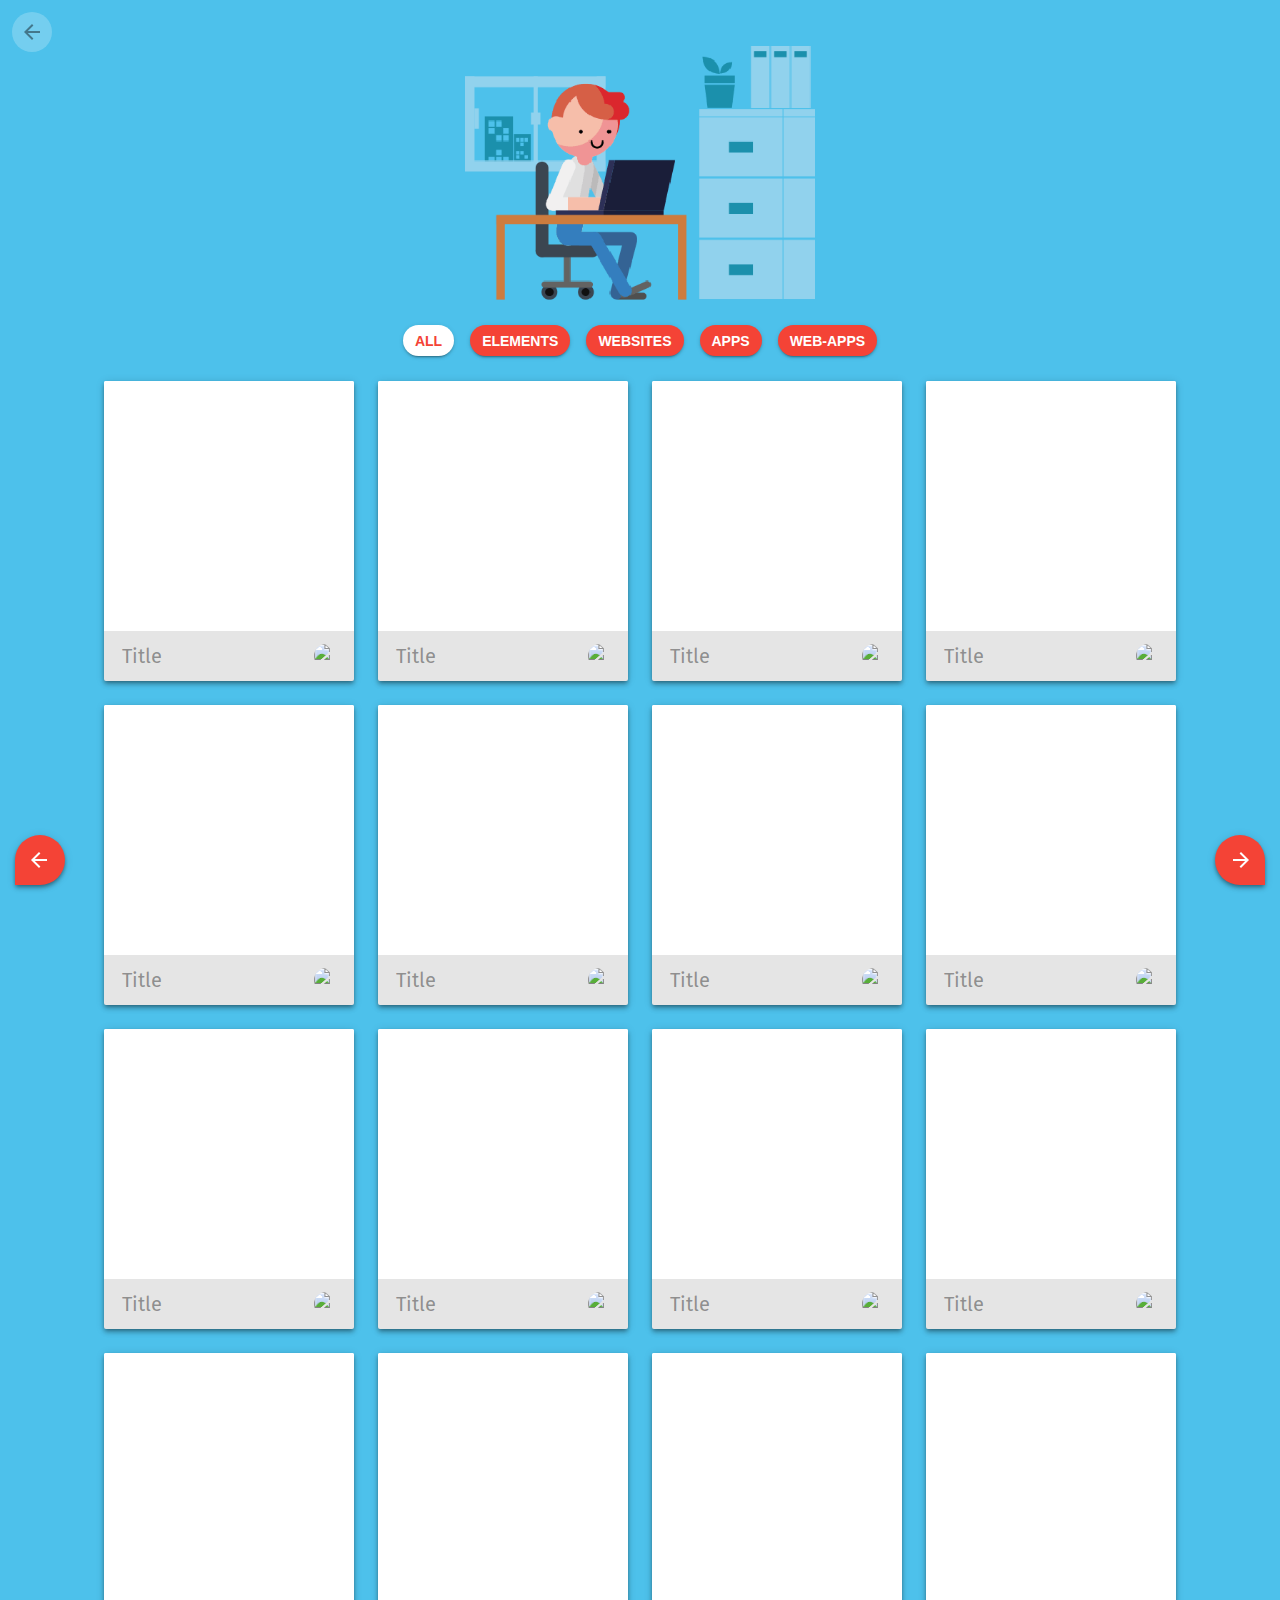
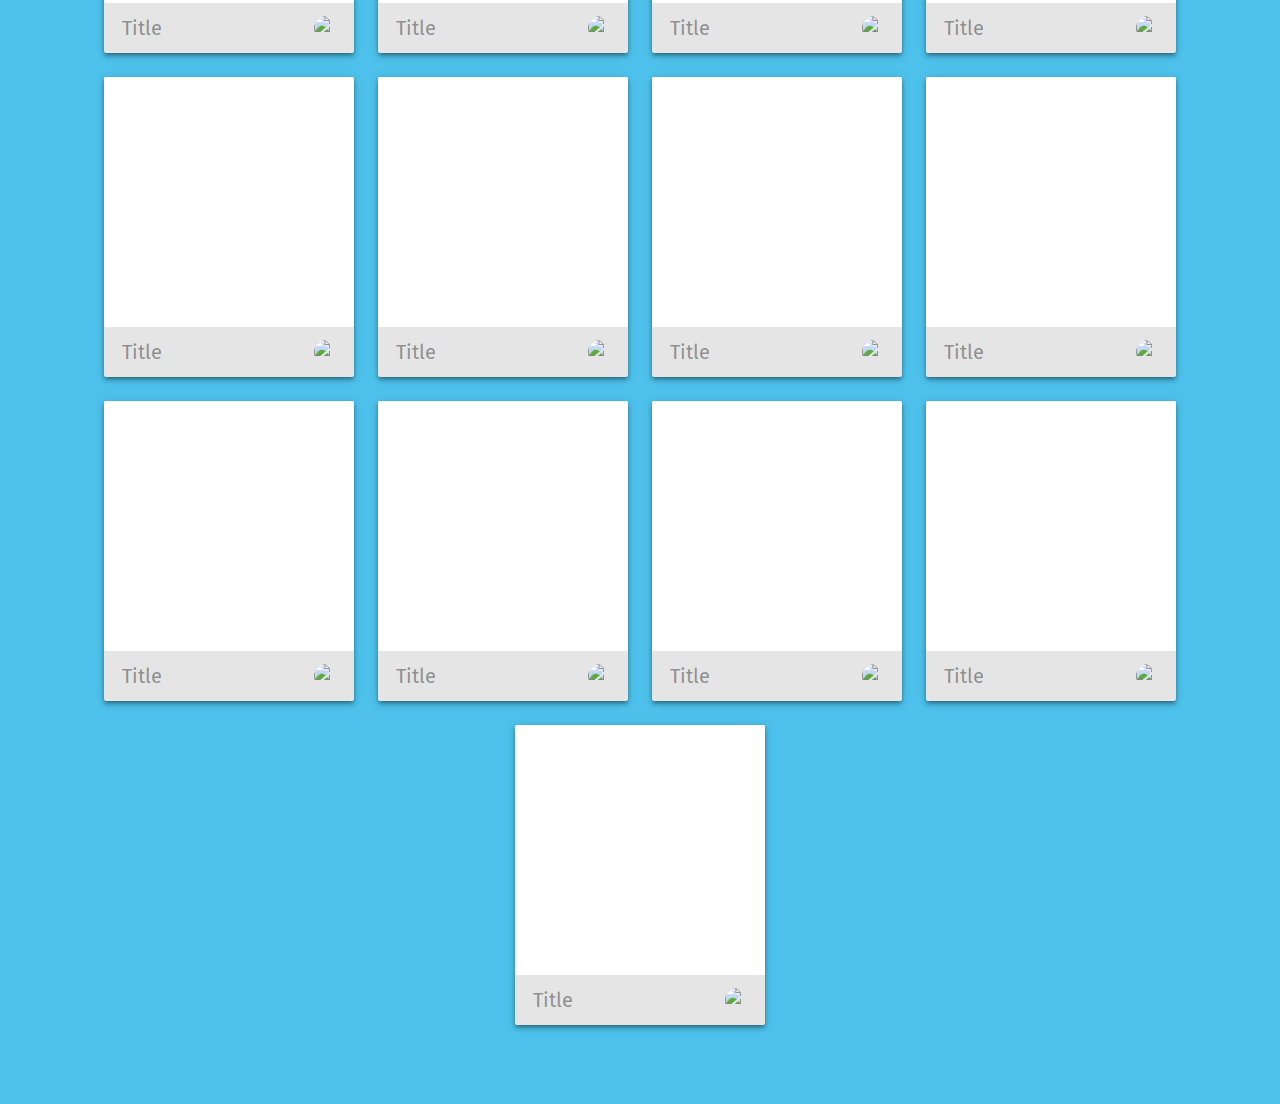
==== commit 429e7d77: "design tweaks, fixed chips" ====
--- a/coding.html
+++ b/coding.html
@@ -7,7 +7,7 @@
     <meta name="viewport" content="width=device-width, initial-scale=1" />
     <meta name="theme-color" content="#4dc1eb" />
     <link href="https://fonts.googleapis.com/css?family=Fira+Sans:400,500,700" rel="stylesheet">
-    <link rel="stylesheet" href="styles/card-grid.min.css">
+    <link rel="stylesheet" href="styles/index.min.css">
     <link rel="manifest" href="functions/manifest.json">
     <link rel="shortcut icon" href="assets/favicon.ico">
     <link href="assets/favicon.ico" rel="icon" sizes="192x192">
@@ -20,254 +20,270 @@
 </script>
 
 <body class="coding">
-    <div class="wrapper">
-        <div class="header">
-            <a href="index.html#passions">
-                <svg xmlns="http://www.w3.org/2000/svg" width="24" height="24" viewBox="0 0 24 24">
+    <div class="header">
+        <a href="index.html#passions">
+            <svg class="back" xmlns="http://www.w3.org/2000/svg" width="24" height="24" viewBox="0 0 24 24">
                 <path d="M0 0h24v24H0z" fill="none"/>
                 <path d="M20 11H7.83l5.59-5.59L12 4l-8 8 8 8 1.41-1.41L7.83 13H20v-2z"/>
-                </svg>
-            </a>
-            <img class="open-logo" src="assets/code.png" alt="code-image">
-        </div>
-        <!-- -------------------------chips-wrapper------------------------ -->
-        <section id="chips-wrapper">
-            <ul class="chips-list">
-                <li class="chips chip-clicked all-chips">
-                    <h1>All</h1></li>
-                <li class="chips elements-chips">
-                    <h1>Elements</h1></li>
-                <li class="chips websites-chips">
-                    <h1>Websites</h1></li>
-                <li class="chips apps-chips">
-                    <h1>Apps</h1></li>
-                <li class="chips web-apps-chips">
-                    <h1>Web-Apps</h1></li>
-            </ul>
-        </section>
+            </svg>
+        </a>
+        <img class="open-logo" src="assets/code.png" alt="code-image" style="bottom: -71px;">
+    </div>
+    <!-- -------------------------chips-wrapper------------------------ -->
+    <section id="chips-wrapper">
+        <ul class="chips-list">
+            <li class="chips chip-clicked all-chips">
+                <h1>All</h1></li>
+            <li class="chips elements-chips">
+                <h1>Elements</h1></li>
+            <li class="chips websites-chips">
+                <h1>Websites</h1></li>
+            <li class="chips apps-chips">
+                <h1>Apps</h1></li>
+            <li class="chips web-apps-chips">
+                <h1>Web-Apps</h1></li>
+        </ul>
+    </section>
+    <div class="wrapper">
+
         <ul class="grid-wrapper">
             <li class="card">
-                <div class="title-bar"> <span> Title </span>
-                    <img class="open-logo" src="assets/open.svg" alt="open-svg" />
-                </div>
-                <div class="project-wrapper"></div>
-            </li>
-            <!-- ---------------------------------------------- -->
-            <li class="card">
-                <div class="title-bar"> <span> Title </span>
-                    <img class="open-logo" src="assets/open.svg" alt="open-svg" />
-                </div>
-                <div class="project-wrapper"></div>
-            </li>
-            <!-- ---------------------------------------------- -->
-            <li class="card">
-                <div class="title-bar"> <span> Title </span>
-                    <img class="open-logo" src="assets/open.svg" alt="open-svg" />
-                </div>
-                <div class="project-wrapper"></div>
-            </li>
-            <li class="card">
-                <div class="title-bar"> <span> Title </span>
-                    <img class="open-logo" src="assets/open.svg" alt="open-svg" />
-                </div>
-                <div class="project-wrapper"></div>
-            </li>
-            <!-- ---------------------------------------------- -->
-            <li class="card">
-                <div class="title-bar"> <span> Title </span>
-                    <img class="open-logo" src="assets/open.svg" alt="open-svg" />
-                </div>
-                <div class="project-wrapper"></div>
-            </li>
-            <!-- ---------------------------------------------- -->
-            <li class="card">
-                <div class="title-bar"> <span> Title </span>
-                    <img class="open-logo" src="assets/open.svg" alt="open-svg" />
-                </div>
-                <div class="project-wrapper"></div>
-            </li>
-            <li class="card">
-                <div class="title-bar"> <span> Title </span>
-                    <img class="open-logo" src="assets/open.svg" alt="open-svg" />
-                </div>
-                <div class="project-wrapper"></div>
-            </li>
-            <!-- ---------------------------------------------- -->
-            <li class="card">
-                <div class="title-bar"> <span> Title </span>
-                    <img class="open-logo" src="assets/open.svg" alt="open-svg" />
-                </div>
-                <div class="project-wrapper"></div>
-            </li>
-            <!-- ---------------------------------------------- -->
-            <li class="card">
-                <div class="title-bar"> <span> Title </span>
-                    <img class="open-logo" src="assets/open.svg" alt="open-svg" />
-                </div>
-                <div class="project-wrapper"></div>
-            </li>
-            <li class="card">
-                <div class="title-bar"> <span> Title </span>
-                    <img class="open-logo" src="assets/open.svg" alt="open-svg" />
-                </div>
-                <div class="project-wrapper"></div>
-            </li>
-            <!-- ---------------------------------------------- -->
-            <li class="card">
-                <div class="title-bar"> <span> Title </span>
-                    <img class="open-logo" src="assets/open.svg" alt="open-svg" />
-                </div>
-                <div class="project-wrapper"></div>
-            </li>
-            <!-- ---------------------------------------------- -->
-            <li class="card">
-                <div class="title-bar"> <span> Title </span>
-                    <img class="open-logo" src="assets/open.svg" alt="open-svg" />
-                </div>
-                <div class="project-wrapper"></div>
-            </li>
-            <li class="card">
-                <div class="title-bar"> <span> Title </span>
-                    <img class="open-logo" src="assets/open.svg" alt="open-svg" />
-                </div>
-                <div class="project-wrapper"></div>
-            </li>
-            <!-- ---------------------------------------------- -->
-            <li class="card">
-                <div class="title-bar"> <span> Title </span>
-                    <img class="open-logo" src="assets/open.svg" alt="open-svg" />
-                </div>
-                <div class="project-wrapper"></div>
-            </li>
-            <!-- ---------------------------------------------- -->
-            <li class="card">
-                <div class="title-bar"> <span> Title </span>
-                    <img class="open-logo" src="assets/open.svg" alt="open-svg" />
-                </div>
-                <div class="project-wrapper"></div>
-            </li>
-            <li class="card">
-                <div class="title-bar"> <span> Title </span>
-                    <img class="open-logo" src="assets/open.svg" alt="open-svg" />
-                </div>
-                <div class="project-wrapper"></div>
-            </li>
-            <!-- ---------------------------------------------- -->
-            <li class="card">
-                <div class="title-bar"> <span> Title </span>
-                    <img class="open-logo" src="assets/open.svg" alt="open-svg" />
-                </div>
-                <div class="project-wrapper"></div>
-            </li>
-            <!-- ---------------------------------------------- -->
-            <li class="card">
-                <div class="title-bar"> <span> Title </span>
-                    <img class="open-logo" src="assets/open.svg" alt="open-svg" />
-                </div>
-                <div class="project-wrapper"></div>
-            </li>
-            <li class="card">
-                <div class="title-bar"> <span> Title </span>
-                    <img class="open-logo" src="assets/open.svg" alt="open-svg" />
-                </div>
-                <div class="project-wrapper"></div>
-            </li>
-            <!-- ---------------------------------------------- -->
-            <li class="card">
-                <div class="title-bar"> <span> Title </span>
-                    <img class="open-logo" src="assets/open.svg" alt="open-svg" />
-                </div>
-                <div class="project-wrapper"></div>
-            </li>
-            <!-- ---------------------------------------------- -->
-            <li class="card">
-                <div class="title-bar"> <span> Title </span>
-                    <img class="open-logo" src="assets/open.svg" alt="open-svg" />
-                </div>
-                <div class="project-wrapper"></div>
-            </li>
-            <li class="card">
-                <div class="title-bar"> <span> Title </span>
-                    <img class="open-logo" src="assets/open.svg" alt="open-svg" />
-                </div>
-                <div class="project-wrapper"></div>
-            </li>
-            <!-- ---------------------------------------------- -->
-            <li class="card">
-                <div class="title-bar"> <span> Title </span>
-                    <img class="open-logo" src="assets/open.svg" alt="open-svg" />
-                </div>
-                <div class="project-wrapper"></div>
-            </li>
-            <!-- ---------------------------------------------- -->
-            <li class="card">
-                <div class="title-bar"> <span> Title </span>
-                    <img class="open-logo" src="assets/open.svg" alt="open-svg" />
-                </div>
-                <div class="project-wrapper"></div>
-            </li>
-            <li class="card">
-                <div class="title-bar"> <span> Title </span>
-                    <img class="open-logo" src="assets/open.svg" alt="open-svg" />
-                </div>
-                <div class="project-wrapper"></div>
-            </li>
-            <!-- ---------------------------------------------- -->
-            <li class="card">
-                <div class="title-bar"> <span> Title </span>
-                    <img class="open-logo" src="assets/open.svg" alt="open-svg" />
-                </div>
-                <div class="project-wrapper"></div>
-            </li>
-            <!-- ---------------------------------------------- -->
-            <li class="card">
-                <div class="title-bar"> <span> Title </span>
-                    <img class="open-logo" src="assets/open.svg" alt="open-svg" />
-                </div>
-                <div class="project-wrapper"></div>
-            </li>
-            <li class="card">
-                <div class="title-bar"> <span> Title </span>
-                    <img class="open-logo" src="assets/open.svg" alt="open-svg" />
-                </div>
-                <div class="project-wrapper"></div>
-            </li>
-            <!-- ---------------------------------------------- -->
-            <li class="card">
-                <div class="title-bar"> <span> Title </span>
-                    <img class="open-logo" src="assets/open.svg" alt="open-svg" />
-                </div>
-                <div class="project-wrapper"></div>
-            </li>
-            <!-- ---------------------------------------------- -->
-            <li class="card">
-                <div class="title-bar"> <span> Title </span>
-                    <img class="open-logo" src="assets/open.svg" alt="open-svg" />
-                </div>
-                <div class="project-wrapper"></div>
-            </li>
-            <li class="card">
-                <div class="title-bar"> <span> Title </span>
-                    <img class="open-logo" src="assets/open.svg" alt="open-svg" />
-                </div>
-                <div class="project-wrapper"></div>
-            </li>
-            <!-- ---------------------------------------------- -->
-            <li class="card">
-                <div class="title-bar"> <span> Title </span>
-                    <img class="open-logo" src="assets/open.svg" alt="open-svg" />
-                </div>
-                <div class="project-wrapper"></div>
-            </li>
-            <!-- ---------------------------------------------- -->
-            <li class="card">
-                <div class="title-bar"> <span> Title </span>
-                    <img class="open-logo" src="assets/open.svg" alt="open-svg" />
-                </div>
-                <div class="project-wrapper"></div>
-            </li>
-
+                <div class="project-wrapper">
+                    <img class="img" src="" alt="">
+                </div>
+                <div class="title-bar"> Title
+                    <a href=""><img class="open-logo" src="assets/open.svg" alt="open-svg" /> </a>
+                </div>
+            </li>
+            <!-- ---------------------------------------------- -->
+            <li class="card">
+                <div class="project-wrapper">
+                    <img class="img" src="" alt="">
+                </div>
+                <div class="title-bar"> Title
+                    <a href=""><img class="open-logo" src="assets/open.svg" alt="open-svg" /> </a>
+                </div>
+            </li>
+            <!-- ---------------------------------------------- -->
+            <li class="card">
+                <div class="project-wrapper">
+                    <img class="img" src="" alt="">
+                </div>
+                <div class="title-bar"> Title
+                    <a href=""><img class="open-logo" src="assets/open.svg" alt="open-svg" /> </a>
+                </div>
+            </li>
+            <!-- ---------------------------------------------- -->
+            <li class="card">
+                <div class="project-wrapper">
+                    <img class="img" src="" alt="">
+                </div>
+                <div class="title-bar"> Title
+                    <a href=""><img class="open-logo" src="assets/open.svg" alt="open-svg" /> </a>
+                </div>
+            </li>
+            <!-- ---------------------------------------------- -->
+            <li class="card">
+                <div class="project-wrapper">
+                    <img class="img" src="" alt="">
+                </div>
+                <div class="title-bar"> Title
+                    <a href=""><img class="open-logo" src="assets/open.svg" alt="open-svg" /> </a>
+                </div>
+            </li>
+            <!-- ---------------------------------------------- -->
+            <li class="card">
+                <div class="project-wrapper">
+                    <img class="img" src="" alt="">
+                </div>
+                <div class="title-bar"> Title
+                    <a href=""><img class="open-logo" src="assets/open.svg" alt="open-svg" /> </a>
+                </div>
+            </li>
+            <!-- ---------------------------------------------- -->
+            <li class="card">
+                <div class="project-wrapper">
+                    <img class="img" src="" alt="">
+                </div>
+                <div class="title-bar"> Title
+                    <a href=""><img class="open-logo" src="assets/open.svg" alt="open-svg" /> </a>
+                </div>
+            </li>
+            <!-- ---------------------------------------------- -->
+            <li class="card">
+                <div class="project-wrapper">
+                    <img class="img" src="" alt="">
+                </div>
+                <div class="title-bar"> Title
+                    <a href=""><img class="open-logo" src="assets/open.svg" alt="open-svg" /> </a>
+                </div>
+            </li>
+            <!-- ---------------------------------------------- -->
+            <li class="card">
+                <div class="project-wrapper">
+                    <img class="img" src="" alt="">
+                </div>
+                <div class="title-bar"> Title
+                    <a href=""><img class="open-logo" src="assets/open.svg" alt="open-svg" /> </a>
+                </div>
+            </li>
+            <!-- ---------------------------------------------- -->
+            <li class="card">
+                <div class="project-wrapper">
+                    <img class="img" src="" alt="">
+                </div>
+                <div class="title-bar"> Title
+                    <a href=""><img class="open-logo" src="assets/open.svg" alt="open-svg" /> </a>
+                </div>
+            </li>
+            <!-- ---------------------------------------------- -->
+            <li class="card">
+                <div class="project-wrapper">
+                    <img class="img" src="" alt="">
+                </div>
+                <div class="title-bar"> Title
+                    <a href=""><img class="open-logo" src="assets/open.svg" alt="open-svg" /> </a>
+                </div>
+            </li>
+            <!-- ---------------------------------------------- -->
+            <li class="card">
+                <div class="project-wrapper">
+                    <img class="img" src="" alt="">
+                </div>
+                <div class="title-bar"> Title
+                    <a href=""><img class="open-logo" src="assets/open.svg" alt="open-svg" /> </a>
+                </div>
+            </li>
+            <!-- ---------------------------------------------- -->
+            <li class="card">
+                <div class="project-wrapper">
+                    <img class="img" src="" alt="">
+                </div>
+                <div class="title-bar"> Title
+                    <a href=""><img class="open-logo" src="assets/open.svg" alt="open-svg" /> </a>
+                </div>
+            </li>
+            <!-- ---------------------------------------------- -->
+            <li class="card">
+                <div class="project-wrapper">
+                    <img class="img" src="" alt="">
+                </div>
+                <div class="title-bar"> Title
+                    <a href=""><img class="open-logo" src="assets/open.svg" alt="open-svg" /> </a>
+                </div>
+            </li>
+            <!-- ---------------------------------------------- -->
+            <li class="card">
+                <div class="project-wrapper">
+                    <img class="img" src="" alt="">
+                </div>
+                <div class="title-bar"> Title
+                    <a href=""><img class="open-logo" src="assets/open.svg" alt="open-svg" /> </a>
+                </div>
+            </li>
+            <!-- ---------------------------------------------- -->
+            <li class="card">
+                <div class="project-wrapper">
+                    <img class="img" src="" alt="">
+                </div>
+                <div class="title-bar"> Title
+                    <a href=""><img class="open-logo" src="assets/open.svg" alt="open-svg" /> </a>
+                </div>
+            </li>
+            <!-- ---------------------------------------------- -->
+            <li class="card">
+                <div class="project-wrapper">
+                    <img class="img" src="" alt="">
+                </div>
+                <div class="title-bar"> Title
+                    <a href=""><img class="open-logo" src="assets/open.svg" alt="open-svg" /> </a>
+                </div>
+            </li>
+            <!-- ---------------------------------------------- -->
+            <li class="card">
+                <div class="project-wrapper">
+                    <img class="img" src="" alt="">
+                </div>
+                <div class="title-bar"> Title
+                    <a href=""><img class="open-logo" src="assets/open.svg" alt="open-svg" /> </a>
+                </div>
+            </li>
+            <!-- ---------------------------------------------- -->
+            <li class="card">
+                <div class="project-wrapper">
+                    <img class="img" src="" alt="">
+                </div>
+                <div class="title-bar"> Title
+                    <a href=""><img class="open-logo" src="assets/open.svg" alt="open-svg" /> </a>
+                </div>
+            </li>
+            <!-- ---------------------------------------------- -->
+            <li class="card">
+                <div class="project-wrapper">
+                    <img class="img" src="" alt="">
+                </div>
+                <div class="title-bar"> Title
+                    <a href=""><img class="open-logo" src="assets/open.svg" alt="open-svg" /> </a>
+                </div>
+            </li>
+            <!-- ---------------------------------------------- -->
+            <li class="card">
+                <div class="project-wrapper">
+                    <img class="img" src="" alt="">
+                </div>
+                <div class="title-bar"> Title
+                    <a href=""><img class="open-logo" src="assets/open.svg" alt="open-svg" /> </a>
+                </div>
+            </li>
+            <!-- ---------------------------------------------- -->
+            <li class="card">
+                <div class="project-wrapper">
+                    <img class="img" src="" alt="">
+                </div>
+                <div class="title-bar"> Title
+                    <a href=""><img class="open-logo" src="assets/open.svg" alt="open-svg" /> </a>
+                </div>
+            </li>
+            <!-- ---------------------------------------------- -->
+            <li class="card">
+                <div class="project-wrapper">
+                    <img class="img" src="" alt="">
+                </div>
+                <div class="title-bar"> Title
+                    <a href=""><img class="open-logo" src="assets/open.svg" alt="open-svg" /> </a>
+                </div>
+            </li>
+            <!-- ---------------------------------------------- -->
+            <li class="card">
+                <div class="project-wrapper">
+                    <img class="img" src="" alt="">
+                </div>
+                <div class="title-bar"> Title
+                    <a href=""><img class="open-logo" src="assets/open.svg" alt="open-svg" /> </a>
+                </div>
+            </li>
+            <!-- ---------------------------------------------- -->
+            <li class="card">
+                <div class="project-wrapper">
+                    <img class="img" src="" alt="">
+                </div>
+                <div class="title-bar"> Title
+                    <a href=""><img class="open-logo" src="assets/open.svg" alt="open-svg" /> </a>
+                </div>
+            </li>
         </ul>
+        <button class="pre disabled-btn">
+            <svg xmlns="http://www.w3.org/2000/svg" width="24" height="24" viewBox="0 0 24 24">
+                <path d="M0 0h24v24H0z" fill="none"/>
+                <path d="M20 11H7.83l5.59-5.59L12 4l-8 8 8 8 1.41-1.41L7.83 13H20v-2z"/>
+            </svg>
+        </button>
+        <button class="next disabled-btn">
+            <svg xmlns="http://www.w3.org/2000/svg" width="24" height="24" viewBox="0 0 24 24">
+                <path d="M0 0h24v24H0z" fill="none"/>
+                <path d="M12 4l-1.41 1.41L16.17 11H4v2h12.17l-5.58 5.59L12 20l8-8z"/>
+            </svg>
+        </button>
     </div>
 </body>
 
--- a/styles/index.min.css
+++ b/styles/index.min.css
@@ -0,0 +1 @@
+body.coding{background:#4dc1eb}body.coding #chips-wrapper{background:#4dc1eb}body.coding #chips-wrapper .chips-list{width:508px}body.coding #chips-wrapper .chips-list .chips{background:#F44336}body.coding #chips-wrapper .chips-list .chip-clicked{background:#fff}body.coding #chips-wrapper .chips-list .chip-clicked h1{color:#F44336}body.coding .wrapper{margin-top:-40px}body.coding .wrapper button{background:#F44336}body.design{background:#149853}body.design #chips-wrapper{background:#149853}body.design #chips-wrapper .chips-list{width:521px}body.design #chips-wrapper .chips-list .chips{background:#FFB300}body.design #chips-wrapper .chips-list .chip-clicked{background:#fff}body.design #chips-wrapper .chips-list .chip-clicked h1{color:#FFB300}body.design .wrapper{margin-top:-40px}body.design .wrapper button{background:#FFB300}body.photography{background:#ffca28}body.photography #chips-wrapper{background:#ffca28}body.photography #chips-wrapper .chips-list{width:550px}body.photography #chips-wrapper .chips-list .chips{background:#3F51B5}body.photography #chips-wrapper .chips-list .chip-clicked{background:#fff}body.photography #chips-wrapper .chips-list .chip-clicked h1{color:#3F51B5}body.photography .wrapper{margin-top:-40px}body.photography .wrapper button{background:#3F51B5}button.pre,button.next{position:fixed;width:50px;height:50px;bottom:0;border:none;outline:none;box-shadow:0 4px 5px 0 rgba(0,0,0,0.14),0 1px 10px 0 rgba(0,0,0,0.12),0 2px 4px -1px rgba(0,0,0,0.4);margin:15px;border-radius:50% 50% 50% 0%}button.pre svg,button.next svg{position:absolute;top:50%;left:50%;transform:translate(-50%, -50%);fill:#fff;margin-left:-1px}button.pre{left:0}button.next{right:0;border-radius:50% 50% 0% 50%}button.next svg{top:50%;left:50%;transform:translate(-50%, -50%);margin-left:1px}.header{position:relative;width:100%;height:300px}.header img{position:relative;display:inline-block;left:50%;-webkit-transform:translateX(-50%);transform:translateX(-50%);position:absolute;width:400px;z-index:-1}.header svg.back{position:relative;top:12px;left:12px;fill:rgba(0,0,0,0.42);background:rgba(255,255,255,0.22);padding:8px;border-radius:50%;transition:background 0.2s ease-in-out}.header svg.back:hover{background:rgba(255,255,255,0.32)}#chips-wrapper{text-align:center;margin:10px 0;overflow-x:scroll;position:sticky;top:0;z-index:1}#chips-wrapper::-webkit-scrollbar{display:none}#chips-wrapper .chips-list{margin:0 auto}#chips-wrapper .chips-list .chips{margin:15px 6px;display:inline-block;border-radius:50px;box-shadow:0 2px 2px 0 rgba(0,0,0,0.14),0 1px 5px 0 rgba(0,0,0,0.12),0 3px 1px -2px rgba(0,0,0,0.2);transition:box-shadow 225ms ease-in-out}#chips-wrapper .chips-list .chips h1{text-align:center;font-size:14px;color:#fff;padding:7.5px 12px;text-transform:uppercase;font-weight:bold;font-family:sans-serif}.grid-wrapper{overflow:hidden;width:100%;margin:30px auto;text-align:center;margin-bottom:65px}.grid-wrapper .card{position:relative;width:250px;height:300px;background:#fff;margin:10px;border-radius:2px;box-shadow:0 4px 5px 0 rgba(0,0,0,0.14),0 1px 10px 0 rgba(0,0,0,0.12),0 2px 4px -1px rgba(0,0,0,0.4);display:inline-block;overflow:hidden;text-align:initial}.grid-wrapper .card .title-bar{height:50px;position:relative;background:rgba(0,0,0,0.1);color:rgba(0,0,0,0.4);font-size:20px;padding:0 18px;line-height:50px}.grid-wrapper .card .title-bar img.open-logo{position:relative;display:inline-block;top:50%;-webkit-transform:translateY(-50%);transform:translateY(-50%);position:absolute;right:8px;width:24px;height:24px;padding:8px;border-radius:50%;transition:all 0.2s ease-in-out}.grid-wrapper .card .title-bar img.open-logo:hover{background:rgba(0,0,0,0.1)}.grid-wrapper .card .title-bar img.open-logo:active{background:rgba(0,0,0,0.2)}.grid-wrapper .card .title-bar .disabled-open-logo:hover{background:none !important;cursor:default}.grid-wrapper .card .title-bar .disabled-open-logo:active{background:none !important;cursor:default}.grid-wrapper .card .project-wrapper,.grid-wrapper .card .design-wrapper,.grid-wrapper .card .photography-wrapper{position:relative;display:inline-block;left:50%;-webkit-transform:translateX(-50%);transform:translateX(-50%);display:block;width:250px;height:250px;overflow:hidden;box-sizing:border-box;border:10px solid white}.grid-wrapper .card .project-wrapper img,.grid-wrapper .card .design-wrapper img,.grid-wrapper .card .photography-wrapper img{position:relative;display:inline-block;top:50%;left:50%;-webkit-transform:translate(-50%, -50%);transform:translate(-50%, -50%);height:250px}.grid-wrapper .card-hidden{display:none}@keyframes gol-gol{0%,100%{transform:rotateY(0deg);border:3px solid #757575}50%{transform:rotateY(180deg);border:3px solid #9E9E9E}}*{margin:0;padding:0;font-family:'Fira Sans', sans-serif;font-weight:normal;cursor:default}*::selection{background:rgba(0,0,0,0.2)}body{background:#424242}.wrapper,.header{overflow:hidden;max-width:1400px;margin:0 auto;padding:0 10px}@media only screen and (max-width: 1400px){.wrapper,.header{padding:0}}.wrapper .overlay,.header .overlay{display:none}.background-wrapper{position:relative;display:inline-block;left:50%;-webkit-transform:translateX(-50%);transform:translateX(-50%);position:absolute;width:100%;height:450px;overflow:hidden}.background-wrapper .cir-1,.background-wrapper .cir-2,.background-wrapper .cir-3,.background-wrapper .cir-4{position:relative;display:inline-block;top:50%;left:50%;-webkit-transform:translate(-50%, -50%);transform:translate(-50%, -50%);width:1200px;height:1200px;background:rgba(0,0,0,0.05);border-radius:50%}.background-wrapper .cir-2{width:900px;height:900px}.background-wrapper .cir-3{width:600px;height:600px}.background-wrapper .cir-4{width:300px;height:300px}h1.gutter-text{position:relative;display:inline-block;left:50%;-webkit-transform:translateX(-50%);transform:translateX(-50%);font-size:22px;color:#757575;padding:15px 10px;text-align:center;letter-spacing:1px}h1.gutter-text .load{position:absolute;right:-15px;top:0;margin-left:70px;margin-top:14px;width:20px;height:20px;border-radius:50%;animation:gol-gol 1s ease-in-out infinite}.ripple{position:relative;display:inline-block;top:50%;left:50%;-webkit-transform:translate(-50%, -50%);transform:translate(-50%, -50%);position:absolute;width:0;height:0;transition:all 0.3s ease;border-radius:50%}.logo:active .ripple{width:100%;height:100%;background-color:rgba(0,0,0,0.1)}header,section#bio,section#logo-wrapper,section#passions,section#youtube,section#qualifications,section#social,footer{overflow:hidden;border-radius:2px;box-shadow:0 4px 5px 0 rgba(0,0,0,0.14),0 1px 10px 0 rgba(0,0,0,0.12),0 2px 4px -1px rgba(0,0,0,0.4)}@media only screen and (max-width: 1400px){header,section#bio,section#logo-wrapper,section#passions,section#youtube,section#qualifications,section#social,footer{border-radius:0}}header{position:relative;width:100%;height:500px;left:0;z-index:1;transition:box-shadow 0.3s ease-in-out;background:#fff;background:url("../assets/1.png");background-position:center left;background-size:1500px}header .pro-pic{width:180px;height:180px;border:3px solid white;margin:157px auto 0;background:url("../assets/me1.svg");background-color:#fff;background-size:80%;background-position:55% 15px;background-repeat:no-repeat;border-radius:50%;box-shadow:inherit;transition:all 300ms ease-in-out}header h1.name,header h1.desc{text-align:center;margin-top:38px;font-size:24px;letter-spacing:2px;color:rgba(0,0,0,0.4)}header hr{width:70px;height:2px;background:rgba(0,0,0,0.3);margin:7px auto;border:0}header h1.desc{font-size:18px;margin:initial}#bio{width:100%;min-height:250px;background:#fff;color:rgba(0,0,0,0.4)}#bio p.about-me{position:relative;display:inline-block;left:50%;-webkit-transform:translateX(-50%);transform:translateX(-50%);font-size:24px;text-align:justify;width:90%;max-width:700px;padding:20px;margin:20px 0}@media only screen and (max-width: 425px){#bio p.about-me{font-size:22px}}@media only screen and (max-width: 320px){#bio p.about-me{font-size:20px}}#logo-wrapper{width:100%;height:500px;background:#9E9E9E;position:relative}#logo-wrapper .background-wrapper{height:500px}#logo-wrapper svg{position:relative;display:inline-block;top:50%;left:50%;-webkit-transform:translate(-50%, -50%);transform:translate(-50%, -50%);width:130px}#logo-wrapper h1{position:relative;display:inline-block;left:50%;-webkit-transform:translateX(-50%);transform:translateX(-50%);font-size:36px;line-height:1.1;color:rgba(0,0,0,0.32);-webkit-font-smoothing:antialiased;font-weight:600;position:absolute;text-align:center;width:100%;top:405px;margin-left:160px;transition:all 500ms ease-in-out}#logo-wrapper h1.top{top:60px;margin-left:-160px}@media only screen and (max-width: 768px){#logo-wrapper h1,#logo-wrapper h1.top{margin:0}}@media only screen and (max-width: 425px){#logo-wrapper h1,#logo-wrapper h1.top{font-size:32px}}#passions{width:100%;height:500px}@media only screen and (max-width: 1024px){#passions{height:auto}}#passions .design-wrapper,#passions .dev-wrapper,#passions .photo-wrapper{width:33.33333%;height:500px;float:left;overflow:hidden;position:relative}@media only screen and (max-width: 1024px){#passions .design-wrapper,#passions .dev-wrapper,#passions .photo-wrapper{width:50%}}@media only screen and (max-width: 768px){#passions .design-wrapper,#passions .dev-wrapper,#passions .photo-wrapper{width:100%}}#passions .design-wrapper h1,#passions .dev-wrapper h1,#passions .photo-wrapper h1{position:relative;display:inline-block;left:50%;-webkit-transform:translateX(-50%);transform:translateX(-50%);font-size:36px;line-height:1.1;color:rgba(0,0,0,0.32);-webkit-font-smoothing:antialiased;font-weight:600;position:absolute;bottom:70px;transition:all 500ms ease-in-out}@media only screen and (max-width: 425px){#passions .design-wrapper h1,#passions .dev-wrapper h1,#passions .photo-wrapper h1{font-size:32px}}#passions .design-wrapper h1 span,#passions .dev-wrapper h1 span,#passions .photo-wrapper h1 span{position:relative;display:inline-block;left:50%;-webkit-transform:translateX(-50%);transform:translateX(-50%);font-size:24px;top:-5px}#passions img{position:relative;display:inline-block;left:50%;-webkit-transform:translateX(-50%);transform:translateX(-50%);width:430px;position:absolute;top:-12px}#passions .dev-wrapper{background:#4dc1eb}#passions .design-wrapper{background:#149853}#passions .design-wrapper h1{top:80px}#passions .photo-wrapper{background:#ffca28}@media only screen and (max-width: 1024px){#passions .photo-wrapper{float:none;width:100%}}#passions button{position:relative;display:inline-block;left:50%;-webkit-transform:translateX(-50%);transform:translateX(-50%);position:absolute;bottom:22px;height:36px;border:none;background:rgba(255,255,255,0.25);border-radius:2px;padding:0 20px;font-size:18px;color:rgba(0,0,0,0.4);box-shadow:0 4px 5px 0 rgba(0,0,0,0.14),0 1px 10px 0 rgba(0,0,0,0.12),0 2px 4px -1px rgba(0,0,0,0.4);transition:box-shadow 0.1s ease,color 0.1s ease-in-out;cursor:default}#passions button:focus{outline:none}#passions button:active{box-shadow:0 2px 2px 0 rgba(0,0,0,0.14),0 1px 5px 0 rgba(0,0,0,0.12),0 3px 1px -2px rgba(0,0,0,0.2)}#passions button:hover{color:rgba(0,0,0,0.5)}#passions button[name=design]{bottom:442px}section#youtube{position:relative;width:100%;height:500px;background:#EF5350}section#youtube h1.youtube-heading{position:relative;display:inline-block;left:50%;-webkit-transform:translateX(-50%);transform:translateX(-50%);font-size:36px;line-height:1.1;color:rgba(0,0,0,0.32);-webkit-font-smoothing:antialiased;font-weight:600;position:absolute;top:35px;transition:all 500ms ease-in-out}@media only screen and (max-width: 425px){section#youtube h1.youtube-heading{font-size:32px}}section#youtube .video-wrapper{position:relative;display:inline-block;top:50%;left:50%;-webkit-transform:translate(-50%, -50%);transform:translate(-50%, -50%);width:90%;max-width:500px;box-shadow:0 4px 5px 0 rgba(0,0,0,0.14),0 1px 10px 0 rgba(0,0,0,0.12),0 2px 4px -1px rgba(0,0,0,0.4);border-radius:2px;overflow:hidden;border:4px solid #fff;background:#fff}section#youtube .video-wrapper .video-container{position:relative;height:0;padding-bottom:56.25%}section#youtube .video-wrapper .video-container iframe,section#youtube .video-wrapper .video-container object,section#youtube .video-wrapper .video-container embed{position:absolute;top:0;left:0;width:100%;height:100%}section#youtube button{position:relative;display:inline-block;left:50%;-webkit-transform:translateX(-50%);transform:translateX(-50%);position:absolute;bottom:35px;height:36px;border:none;background:rgba(255,255,255,0.25);border-radius:2px;padding:0 20px;font-size:18px;color:rgba(0,0,0,0.4);box-shadow:0 4px 5px 0 rgba(0,0,0,0.14),0 1px 10px 0 rgba(0,0,0,0.12),0 2px 4px -1px rgba(0,0,0,0.4);transition:box-shadow 0.1s ease,color 0.1s ease-in-out;cursor:default}section#youtube button:focus{outline:none}section#youtube button:active{box-shadow:0 2px 2px 0 rgba(0,0,0,0.14),0 1px 5px 0 rgba(0,0,0,0.12),0 3px 1px -2px rgba(0,0,0,0.2)}section#youtube button:hover{color:rgba(0,0,0,0.5)}#qualifications{position:relative;width:100%;height:500px;background:#455A64}#qualifications .q-content{position:relative;display:inline-block;top:50%;left:50%;-webkit-transform:translate(-50%, -50%);transform:translate(-50%, -50%);position:absolute;top:42%;width:300px;height:300px;background:transparent;border-radius:2px;box-shadow:inset 0 0 20px rgba(0,0,0,0.6);overflow:hidden}#qualifications .q-content svg{position:relative;display:inline-block;top:50%;left:50%;-webkit-transform:translate(-50%, -50%);transform:translate(-50%, -50%);fill:rgba(0,0,0,0.3)}#qualifications .b-one,#qualifications .b-two,#qualifications .b-three,#qualifications .b-four,#qualifications .s-b-one,#qualifications .s-b-two,#qualifications .s-b-three,#qualifications .s-b-four{display:inline-block;position:absolute;bottom:5%;transform:translate(-50%, -50%);width:40px;height:40px;background:#fff;box-shadow:0 4px 5px 0 rgba(0,0,0,0.14),0 1px 10px 0 rgba(0,0,0,0.12),0 2px 4px -1px rgba(0,0,0,0.4);border-radius:50%;margin:0 10px;transition:all 0.3s ease-in-out;overflow:hidden}#qualifications .b-one:hover svg,#qualifications .b-two:hover svg,#qualifications .b-three:hover svg,#qualifications .b-four:hover svg,#qualifications .s-b-one:hover svg,#qualifications .s-b-two:hover svg,#qualifications .s-b-three:hover svg,#qualifications .s-b-four:hover svg{transition:fill 0.1s ease-in-out;fill:rgba(0,0,0,0.5)}#qualifications .b-one svg,#qualifications .b-two svg,#qualifications .b-three svg,#qualifications .b-four svg,#qualifications .s-b-one svg,#qualifications .s-b-two svg,#qualifications .s-b-three svg,#qualifications .s-b-four svg{position:relative;display:inline-block;top:50%;left:50%;-webkit-transform:translate(-50%, -50%);transform:translate(-50%, -50%);position:absolute;fill:rgba(0,0,0,0.3);transition:all 0.3s ease-in-out;width:24px}#qualifications .b-one .edu,#qualifications .b-two .edu,#qualifications .b-three .edu,#qualifications .b-four .edu,#qualifications .s-b-one .edu,#qualifications .s-b-two .edu,#qualifications .s-b-three .edu,#qualifications .s-b-four .edu{padding:40px 18px}#qualifications .b-one .edu .title,#qualifications .b-two .edu .title,#qualifications .b-three .edu .title,#qualifications .b-four .edu .title,#qualifications .s-b-one .edu .title,#qualifications .s-b-two .edu .title,#qualifications .s-b-three .edu .title,#qualifications .s-b-four .edu .title{font-size:18px;color:rgba(0,0,0,0.55);margin:18px 0;letter-spacing:2px;font-weight:600}#qualifications .b-one .edu .content .element,#qualifications .b-two .edu .content .element,#qualifications .b-three .edu .content .element,#qualifications .b-four .edu .content .element,#qualifications .s-b-one .edu .content .element,#qualifications .s-b-two .edu .content .element,#qualifications .s-b-three .edu .content .element,#qualifications .s-b-four .edu .content .element{margin:6px 0}#qualifications .b-one .edu .content .element .name,#qualifications .b-two .edu .content .element .name,#qualifications .b-three .edu .content .element .name,#qualifications .b-four .edu .content .element .name,#qualifications .s-b-one .edu .content .element .name,#qualifications .s-b-two .edu .content .element .name,#qualifications .s-b-three .edu .content .element .name,#qualifications .s-b-four .edu .content .element .name{color:#212121;font-size:16px;font-family:monospace;margin:4px 0}#qualifications .b-one .edu .content .element .course,#qualifications .b-two .edu .content .element .course,#qualifications .b-three .edu .content .element .course,#qualifications .b-four .edu .content .element .course,#qualifications .s-b-one .edu .content .element .course,#qualifications .s-b-two .edu .content .element .course,#qualifications .s-b-three .edu .content .element .course,#qualifications .s-b-four .edu .content .element .course{color:#424242;font-size:14px;margin:4px 0}#qualifications .b-one .edu .content .element .info,#qualifications .b-two .edu .content .element .info,#qualifications .b-three .edu .content .element .info,#qualifications .b-four .edu .content .element .info,#qualifications .s-b-one .edu .content .element .info,#qualifications .s-b-two .edu .content .element .info,#qualifications .s-b-three .edu .content .element .info,#qualifications .s-b-four .edu .content .element .info{color:#616161;font-size:13px;margin:4px 0}#qualifications .b-one .edu .content .pro-ele,#qualifications .b-two .edu .content .pro-ele,#qualifications .b-three .edu .content .pro-ele,#qualifications .b-four .edu .content .pro-ele,#qualifications .s-b-one .edu .content .pro-ele,#qualifications .s-b-two .edu .content .pro-ele,#qualifications .s-b-three .edu .content .pro-ele,#qualifications .s-b-four .edu .content .pro-ele{margin:0 0 25px 0}#qualifications .b-one .edu .content .pro-ele .name,#qualifications .b-two .edu .content .pro-ele .name,#qualifications .b-three .edu .content .pro-ele .name,#qualifications .b-four .edu .content .pro-ele .name,#qualifications .s-b-one .edu .content .pro-ele .name,#qualifications .s-b-two .edu .content .pro-ele .name,#qualifications .s-b-three .edu .content .pro-ele .name,#qualifications .s-b-four .edu .content .pro-ele .name{margin:12px 0;color:rgba(0,0,0,0.5)}#qualifications .b-one .edu .content hr,#qualifications .b-two .edu .content hr,#qualifications .b-three .edu .content hr,#qualifications .b-four .edu .content hr,#qualifications .s-b-one .edu .content hr,#qualifications .s-b-two .edu .content hr,#qualifications .s-b-three .edu .content hr,#qualifications .s-b-four .edu .content hr{background-color:#9e9e9e;height:1px;border:0;margin:12px 0}#qualifications .b-one .edu .progress-wrapper,#qualifications .b-two .edu .progress-wrapper,#qualifications .b-three .edu .progress-wrapper,#qualifications .b-four .edu .progress-wrapper,#qualifications .s-b-one .edu .progress-wrapper,#qualifications .s-b-two .edu .progress-wrapper,#qualifications .s-b-three .edu .progress-wrapper,#qualifications .s-b-four .edu .progress-wrapper{width:100%;height:4px;background:rgba(0,0,0,0.1);border-radius:4px}#qualifications .b-one .edu .progress-wrapper .progress-value,#qualifications .b-two .edu .progress-wrapper .progress-value,#qualifications .b-three .edu .progress-wrapper .progress-value,#qualifications .b-four .edu .progress-wrapper .progress-value,#qualifications .s-b-one .edu .progress-wrapper .progress-value,#qualifications .s-b-two .edu .progress-wrapper .progress-value,#qualifications .s-b-three .edu .progress-wrapper .progress-value,#qualifications .s-b-four .edu .progress-wrapper .progress-value{width:65%;height:4px;background:rgba(0,0,0,0.2);border-radius:4px}#qualifications .b-one .edu .progress-wrapper .progress-value .progress-dot,#qualifications .b-two .edu .progress-wrapper .progress-value .progress-dot,#qualifications .b-three .edu .progress-wrapper .progress-value .progress-dot,#qualifications .b-four .edu .progress-wrapper .progress-value .progress-dot,#qualifications .s-b-one .edu .progress-wrapper .progress-value .progress-dot,#qualifications .s-b-two .edu .progress-wrapper .progress-value .progress-dot,#qualifications .s-b-three .edu .progress-wrapper .progress-value .progress-dot,#qualifications .s-b-four .edu .progress-wrapper .progress-value .progress-dot{position:relative;display:inline-block;top:50%;left:50%;-webkit-transform:translate(-50%, -50%);transform:translate(-50%, -50%);transform:translate(-50%, -50%);left:100%;width:18px;height:18px;border-radius:50%;background:#fff;box-shadow:0 2px 4px rgba(0,0,0,0.4)}#qualifications .b-one .edu .progress-wrapper .web-d-value,#qualifications .b-two .edu .progress-wrapper .web-d-value,#qualifications .b-three .edu .progress-wrapper .web-d-value,#qualifications .b-four .edu .progress-wrapper .web-d-value,#qualifications .s-b-one .edu .progress-wrapper .web-d-value,#qualifications .s-b-two .edu .progress-wrapper .web-d-value,#qualifications .s-b-three .edu .progress-wrapper .web-d-value,#qualifications .s-b-four .edu .progress-wrapper .web-d-value{width:75%}#qualifications .b-one .edu .progress-wrapper .a-d-value,#qualifications .b-two .edu .progress-wrapper .a-d-value,#qualifications .b-three .edu .progress-wrapper .a-d-value,#qualifications .b-four .edu .progress-wrapper .a-d-value,#qualifications .s-b-one .edu .progress-wrapper .a-d-value,#qualifications .s-b-two .edu .progress-wrapper .a-d-value,#qualifications .s-b-three .edu .progress-wrapper .a-d-value,#qualifications .s-b-four .edu .progress-wrapper .a-d-value{width:65%}#qualifications .b-one .edu .progress-wrapper .illu-value,#qualifications .b-two .edu .progress-wrapper .illu-value,#qualifications .b-three .edu .progress-wrapper .illu-value,#qualifications .b-four .edu .progress-wrapper .illu-value,#qualifications .s-b-one .edu .progress-wrapper .illu-value,#qualifications .s-b-two .edu .progress-wrapper .illu-value,#qualifications .s-b-three .edu .progress-wrapper .illu-value,#qualifications .s-b-four .edu .progress-wrapper .illu-value{width:65%}#qualifications .b-one .edu .progress-wrapper .icono-value,#qualifications .b-two .edu .progress-wrapper .icono-value,#qualifications .b-three .edu .progress-wrapper .icono-value,#qualifications .b-four .edu .progress-wrapper .icono-value,#qualifications .s-b-one .edu .progress-wrapper .icono-value,#qualifications .s-b-two .edu .progress-wrapper .icono-value,#qualifications .s-b-three .edu .progress-wrapper .icono-value,#qualifications .s-b-four .edu .progress-wrapper .icono-value{width:80%}#qualifications .b-one .edu .progress-wrapper .ux-ui-value,#qualifications .b-two .edu .progress-wrapper .ux-ui-value,#qualifications .b-three .edu .progress-wrapper .ux-ui-value,#qualifications .b-four .edu .progress-wrapper .ux-ui-value,#qualifications .s-b-one .edu .progress-wrapper .ux-ui-value,#qualifications .s-b-two .edu .progress-wrapper .ux-ui-value,#qualifications .s-b-three .edu .progress-wrapper .ux-ui-value,#qualifications .s-b-four .edu .progress-wrapper .ux-ui-value{width:70%}#qualifications .b-one .edu .progress-wrapper .photo-cap-value,#qualifications .b-two .edu .progress-wrapper .photo-cap-value,#qualifications .b-three .edu .progress-wrapper .photo-cap-value,#qualifications .b-four .edu .progress-wrapper .photo-cap-value,#qualifications .s-b-one .edu .progress-wrapper .photo-cap-value,#qualifications .s-b-two .edu .progress-wrapper .photo-cap-value,#qualifications .s-b-three .edu .progress-wrapper .photo-cap-value,#qualifications .s-b-four .edu .progress-wrapper .photo-cap-value{width:75%}#qualifications .b-one .edu .progress-wrapper .p-edit-value,#qualifications .b-two .edu .progress-wrapper .p-edit-value,#qualifications .b-three .edu .progress-wrapper .p-edit-value,#qualifications .b-four .edu .progress-wrapper .p-edit-value,#qualifications .s-b-one .edu .progress-wrapper .p-edit-value,#qualifications .s-b-two .edu .progress-wrapper .p-edit-value,#qualifications .s-b-three .edu .progress-wrapper .p-edit-value,#qualifications .s-b-four .edu .progress-wrapper .p-edit-value{width:85%}#qualifications .b-one .edu .progress-wrapper .photo-mani-value,#qualifications .b-two .edu .progress-wrapper .photo-mani-value,#qualifications .b-three .edu .progress-wrapper .photo-mani-value,#qualifications .b-four .edu .progress-wrapper .photo-mani-value,#qualifications .s-b-one .edu .progress-wrapper .photo-mani-value,#qualifications .s-b-two .edu .progress-wrapper .photo-mani-value,#qualifications .s-b-three .edu .progress-wrapper .photo-mani-value,#qualifications .s-b-four .edu .progress-wrapper .photo-mani-value{width:80%}#qualifications .b-one .hide,#qualifications .b-two .hide,#qualifications .b-three .hide,#qualifications .b-four .hide,#qualifications .s-b-one .hide,#qualifications .s-b-two .hide,#qualifications .s-b-three .hide,#qualifications .s-b-four .hide{display:none}#qualifications .b-one .shift,#qualifications .b-two .shift,#qualifications .b-three .shift,#qualifications .b-four .shift,#qualifications .s-b-one .shift,#qualifications .s-b-two .shift,#qualifications .s-b-three .shift,#qualifications .s-b-four .shift{top:10%}#qualifications .b-one,#qualifications .s-b-one{left:10%}#qualifications .b-two{background:#4dc1eb;left:35%}#qualifications .b-two svg{transform:translate(-50%, -50%) scale(1.2)}#qualifications .s-b-two{left:35%}#qualifications .b-three,#qualifications .s-b-three{background:#149853;left:59%}#qualifications .b-four,#qualifications .s-b-four{background:#ffca28;left:84%}#qualifications .s-reset{background:transparent;box-shadow:inset 0 0 10px rgba(0,0,0,0.5)}#qualifications .b-open{width:300px;height:300px;position:absolute;display:inline-block;bottom:-2%;left:50%;transform:translate(-50%, -50%);border-radius:2px;margin:0}#social{box-shadow:none !important}#social ul.list{list-style:none;width:100%;text-align:center}#social ul.list a{text-decoration:none}#social ul.list a li{display:inline-block;cursor:default;margin:10px;border-radius:2px;box-shadow:0 4px 5px 0 rgba(0,0,0,0.14),0 1px 10px 0 rgba(0,0,0,0.12),0 2px 4px -1px rgba(0,0,0,0.4)}@media only screen and (max-width: 700px){#social ul.list a li{border-radius:50%;height:80px}}#social ul.list a li h1{font-size:36px;line-height:1.1;color:rgba(0,0,0,0.32);-webkit-font-smoothing:antialiased;font-weight:600;padding:20px;transition:color 100ms ease-in-out}@media only screen and (max-width: 700px){#social ul.list a li h1{display:none}}@media only screen and (max-width: 425px){#social ul.list a li h1{font-size:32px}}#social ul.list a li:hover h1{color:rgba(0,0,0,0.4)}#social ul.list a li svg{fill:rgba(0,0,0,0.32);width:60px;display:none;transition:fill 100ms ease-in-out;padding:10px}@media only screen and (max-width: 700px){#social ul.list a li svg{display:inline-block}}#social ul.list a li:hover svg{fill:rgba(0,0,0,0.4)}#social .fb{background:#5c6bc0}#social .gplus{background:#ef5350}#social .twitter{background:#42a5f5}#social .github{background:#7e57c2}#social .codepen{background:#bdbdbd}footer{position:relative;width:100%;height:250px;background:#26A69A;text-align:center}footer h1{color:rgba(0,0,0,0.4);font-size:16px;letter-spacing:4px;padding:0px 10px;margin-top:40px}footer hr{width:170px;height:2px;background:rgba(0,0,0,0.3);border:0;margin:10px auto}footer h1.footer-link{cursor:default;transition:all 150ms ease-in-out;margin:initial}footer h1.footer-link:hover{color:rgba(0,0,0,0.5)}footer a:focus{outline:none}.fab-header-wrapper{overflow:hidden;height:56px;position:relative;border-radius:2px 2px 0 0}.fab{right:24px;bottom:24px;width:56px;height:56px;border-radius:50%;background:#E91E63;z-index:1;position:fixed;box-shadow:0 0 3px rgba(0,0,0,0.12),0 3px 3px rgba(0,0,0,0.24),0 0 6px rgba(0,0,0,0.12),0 6px 6px rgba(0,0,0,0.24);transition:all 400ms ease-in-out, box-shadow 224ms ease-in-out;cursor:pointer}.fab:hover{box-shadow:0 0 6px rgba(0,0,0,0.12),0 6px 6px rgba(0,0,0,0.24),0 0 12px rgba(0,0,0,0.12),0 12px 12px rgba(0,0,0,0.24)}.fab .fab-header{position:relative;display:inline-block;top:50%;left:50%;-webkit-transform:translate(-50%, -50%);transform:translate(-50%, -50%);background:#E91E63;width:0;height:0;border-radius:50%;transition:all 200ms ease-in-out}.fab .fab-header-badlo{background:#71c646}.fab svg{position:relative;display:inline-block;top:50%;left:50%;-webkit-transform:translate(-50%, -50%);transform:translate(-50%, -50%);position:absolute;width:24px;height:24px}.fab .form-wrapper{display:none;padding:24px 24px 24px;min-height:250px;line-height:1.25em;overflow:hidden}.fab .form-wrapper .text-input{width:100%;margin-top:8px;margin-bottom:8px;padding:.3125em;border:none;border-radius:0;border-bottom:1px solid #E91E63;background-color:inherit;transition:border-color .3s;color:inherit;font-size:1em;display:inline-block;vertical-align:top;outline:0;box-sizing:border-box}.fab .form-wrapper .text-input:not(:focus){border-bottom-color:rgba(0,0,0,0.12)}.fab .form-wrapper textarea{resize:none;word-wrap:break-word}.fab .form-wrapper .button-wrapper{position:relative;width:100%;height:85px}.fab .form-wrapper .button-wrapper .button{position:relative;display:inline-block;top:50%;left:50%;-webkit-transform:translate(-50%, -50%);transform:translate(-50%, -50%);width:52px;height:52px;border-radius:50%;transform:translate(-50%, -50%) scale(1);transition:all 350ms ease-in-out;box-shadow:0 4px 5px 0 rgba(0,0,0,0.14),0 1px 10px 0 rgba(0,0,0,0.12),0 2px 4px -1px rgba(0,0,0,0.4);background-color:#E91E63;cursor:default;border:none;outline:0;-webkit-tap-highlight-color:transparent}.fab .form-wrapper .button-wrapper .button .svg-wrapper{width:100%;height:100%;border-radius:50%;transition:background 0.2s ease-in-out;cursor:default}.fab .form-wrapper .button-wrapper .button .svg-wrapper svg.send{position:relative;display:inline-block;top:50%;left:50%;-webkit-transform:translate(-50%, -50%);transform:translate(-50%, -50%);width:22px;height:22px;margin-left:2px;position:absolute;fill:white}.fab-open{width:350px;height:400px;margin:0;border-radius:2px;z-index:2;bottom:50%;right:50%;transform:translate(50%, 50%);transition:all 350ms ease-in-out;background:#fff;cursor:default;box-shadow:0 4px 5px 0 rgba(0,0,0,0.14),0 1px 10px 0 rgba(0,0,0,0.12),0 2px 4px -1px rgba(0,0,0,0.4)}.fab-open:hover{box-shadow:0 4px 5px 0 rgba(0,0,0,0.14),0 1px 10px 0 rgba(0,0,0,0.12),0 2px 4px -1px rgba(0,0,0,0.4)}@media only screen and (max-width: 425px){.fab-open{width:100%;height:100%}}.fab-open .fab-header-open{width:400px;height:400px;transform:translate(-50%, -50%) scale(1);transition:all 700ms ease-in-out;position:absolute}@media only screen and (max-width: 425px){.fab-open .fab-header-open{width:430px;height:430px}}h1.fab-title{position:relative;display:inline-block;top:50%;left:50%;-webkit-transform:translate(-50%, -50%);transform:translate(-50%, -50%);position:absolute;color:white;font-size:24px;cursor:default;display:none}.icon-close{display:none;position:fixed;top:8px;right:8px;float:right;width:40px;height:40px;border-radius:50%;transition:background 200ms ease-in-out}.icon-close:hover{background:rgba(0,0,0,0.1)}.icon-close:active{background:rgba(0,0,0,0.2)}.icon-close svg{position:relative;display:inline-block;top:50%;left:50%;-webkit-transform:translate(-50%, -50%);transform:translate(-50%, -50%);width:24px;height:24px}.overlay{width:100%;height:100%;background:rgba(0,0,0,0.4);position:fixed;z-index:2;left:0}
